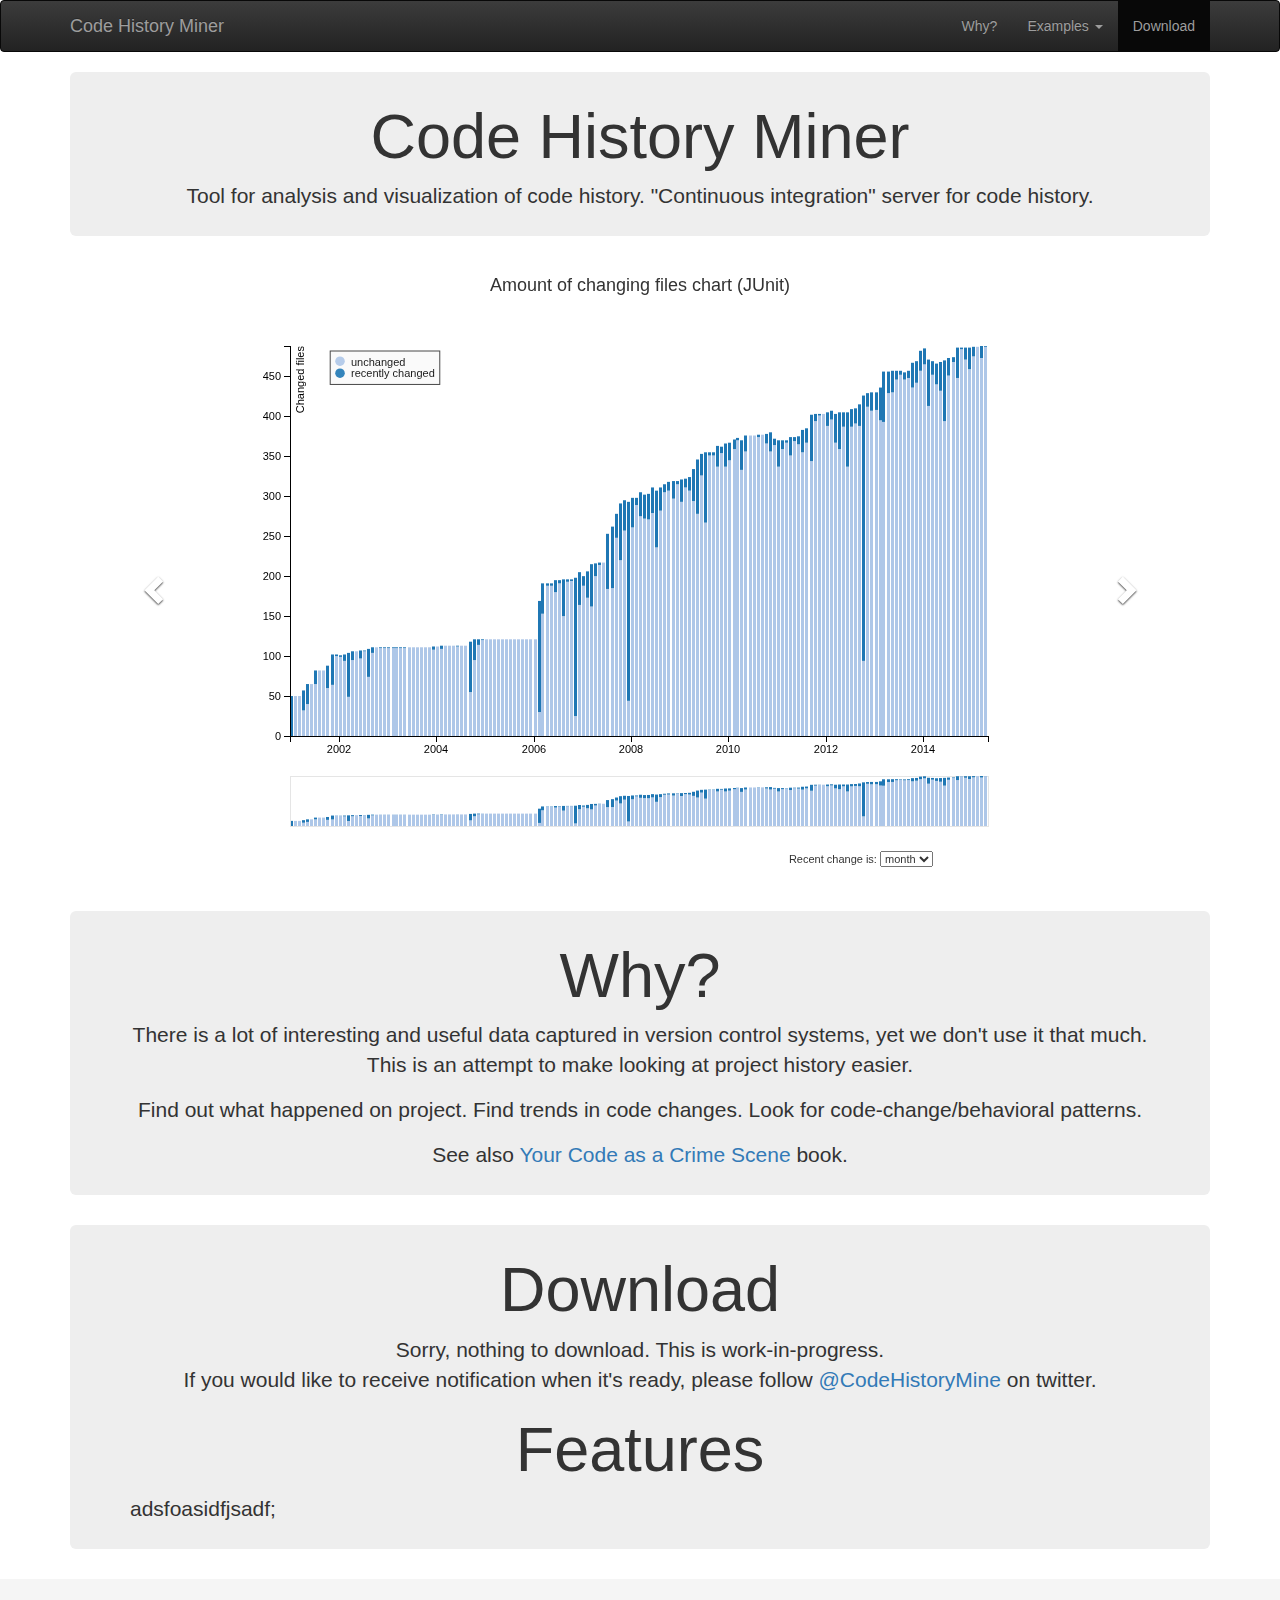
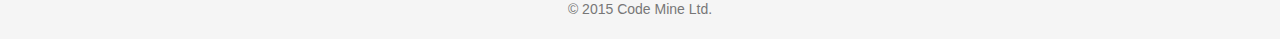
==== _web/index.html @ c7395071 "draft of main web page" ====
<head>
    <link href="stylesheets/bootstrap.css" rel="stylesheet"/>
    <link href="stylesheets/bootstrap-theme.css" rel="stylesheet"/>
    <link href="stylesheets/sticky-footer.css" rel="stylesheet"/>
    <script src="js/jquery.js"></script>
    <script src="js/bootstrap.min.js"></script>

    <link rel="stylesheet" type="text/css" href="stylesheets/common.css">
    <link rel="stylesheet" type="text/css" href="stylesheets/stacked-barchart.css">
    <link rel="stylesheet" type="text/css" href="stylesheets/force-graph.css">
    <script src="js/d3.v3.min.js"></script>
    <script src="js/underscore-min.js"></script>
    <script src="js/common.js"></script>
    <script src="js/stacked-barchart.js"></script>
    <script src="js/series-chart.js"></script>
    <script src="js/force-graph.js"></script>
</head>
<body>
<nav class="navbar navbar-inverse">
    <div class="container">
        <div class="navbar-header">
            <a class="navbar-brand" href="/">Code History Miner</a>
        </div>
        <div class="navbar-collapse collapse">
            <ul class="nav navbar-nav navbar-right">
                <li><a href="#why">Why?</a></li>
                <li class="dropdown">
                    <a href="#" class="dropdown-toggle" data-toggle="dropdown" role="button" aria-expanded="false">
                        Examples <span class="caret"></span>
                    </a>
                    <ul class="dropdown-menu" role="menu">
                        <li><a href="http://dkandalov.github.io/code-history-mining/JUnit.html">JUnit</a></li>
                        <li><a href="http://dkandalov.github.io/code-history-mining/Cucumber.html">Cucumber</a></li>
                        <li><a href="http://dkandalov.github.io/code-history-mining/Rails.html">Ruby on Rails</a></li>
                        <li><a href="http://dkandalov.github.io/code-history-mining/jQuery.html">jQuery</a></li>
                        <li><a href="http://dkandalov.github.io/code-history-mining/Clojure.html">Clojure</a></li>
                        <li><a href="http://dkandalov.github.io/code-history-mining/Groovy.html">Groovy</a></li>
                        <li><a href="http://dkandalov.github.io/code-history-mining/Scala.html">Scala</a></li>
                        <li><a href="http://dkandalov.github.io/code-history-mining/IntelliJ.html">IntelliJ</a></li>
                    </ul>
                </li>
                <li style="background-color: #080808">
                    <a href="#download" class="open">Download</a>
                </li>
            </ul>
        </div>
        <!--/.nav-collapse -->
    </div>
</nav>
<div class="container">
    <div class="jumbotron">
        <h1 align="center">Code History Miner</h1>
        <p align="center">
            Tool for analysis and visualization of code history.
            "Continuous integration" server for code history.
        </p>
    </div>

    <div id="visualizationsCarousel" class="carousel slide" data-ride="carousel">
        <!-- Wrapper for slides -->
        <div class="carousel-inner" role="listbox">
            <div class="item active">
                <h4 align="center">Amount of changing files chart (JUnit)</h4>
                <div style="padding-left: 170px">
                    
        <div id="amount-of-changing-files-chart" class="bar-chart"></div>
        <br/><br/>
        
                </div>
            </div>
            <div class="item">
                <h4 align="center">Change size chart (JUnit)</h4>
                <div style="padding-left: 170px">
                    
        <div id="change-size-chart" class="bar-chart"></div>
        <br/><br/>
        
                </div>
            </div>
            <div class="item">
                <h4 align="center">Amount of TODOs (JUnit)</h4>
                <div style="padding-left: 170px">
                    
        <div id="amount-of-todos-chart" class="bar-chart"></div>
        <br/><br/>
        
                </div>
            </div>
        </div>

        <!-- Left and right controls -->
        <a class="left carousel-control" href="#visualizationsCarousel" role="button" data-slide="prev" id="prevSlide">
            <span class="glyphicon glyphicon-chevron-left" aria-hidden="true"></span>
            <span class="sr-only">Previous</span>
        </a>
        <a class="right carousel-control" href="#visualizationsCarousel" role="button" data-slide="next">
            <span class="glyphicon glyphicon-chevron-right" aria-hidden="true"></span>
            <span class="sr-only">Next</span>
        </a>
    </div>

    <div class="jumbotron" id="why">
        <h1 align="center">Why?</h1>
        <p align="center">
            There is a lot of interesting and useful data captured in version control systems, yet we don't use it that much.
            This is an attempt to make looking at project history easier.
        </p>
        <p align="center">
            Find out what happened on project.
            Find trends in code changes.
            Look for code-change/behavioral patterns.
        </p>
        <p align="center">
            See also <a href="https://pragprog.com/book/atcrime/your-code-as-a-crime-scene">Your Code as a Crime Scene</a> book.
        </p>
    </div>

    <div class="jumbotron" id="download">
        <h1 align="center">Download</h1>
        <p align="center">
            Sorry, nothing to download. This is work-in-progress.
            <br/>
            If you would like to receive notification when it's ready,
            please follow <a href="https://twitter.com/codehistorymine">@CodeHistoryMine</a> on twitter.
        </p>
        <h1 align="center">Features</h1>
        <p>
            adsfoasidfjsadf;
        </p>
    </div>
</div>

<footer class="footer">
    <div class="container">
        <div class="row">
            <p class="text-muted">
                <span class="col-md-1"></span>
                <span class="col-md-10">&copy; 2015 Code Mine Ltd.</span>
                <span class="col-md-1"></span>
            </p>
        </div>
    </div>
</footer>


<script>
    var rawData = ["\
date,unchanged,recently changed\n\
08/01/2001,0,51\n\
15/01/2001,45,5\n\
22/01/2001,50,0\n\
29/01/2001,50,0\n\
05/02/2001,50,0\n\
12/02/2001,50,0\n\
19/02/2001,50,0\n\
26/02/2001,50,0\n\
05/03/2001,50,0\n\
12/03/2001,50,0\n\
19/03/2001,50,0\n\
26/03/2001,50,0\n\
02/04/2001,35,19\n\
09/04/2001,43,14\n\
16/04/2001,57,0\n\
23/04/2001,57,0\n\
30/04/2001,57,0\n\
07/05/2001,57,0\n\
14/05/2001,57,0\n\
21/05/2001,40,25\n\
28/05/2001,65,0\n\
04/06/2001,65,0\n\
11/06/2001,65,0\n\
18/06/2001,65,0\n\
25/06/2001,65,0\n\
02/07/2001,65,0\n\
09/07/2001,65,17\n\
16/07/2001,82,0\n\
23/07/2001,82,0\n\
30/07/2001,82,0\n\
06/08/2001,82,0\n\
13/08/2001,82,0\n\
20/08/2001,82,0\n\
27/08/2001,82,0\n\
03/09/2001,82,0\n\
10/09/2001,82,0\n\
17/09/2001,82,0\n\
24/09/2001,82,0\n\
01/10/2001,80,4\n\
08/10/2001,84,0\n\
15/10/2001,78,8\n\
22/10/2001,68,20\n\
29/10/2001,82,6\n\
05/11/2001,69,32\n\
12/11/2001,95,7\n\
19/11/2001,102,0\n\
26/11/2001,102,0\n\
03/12/2001,102,0\n\
10/12/2001,102,0\n\
17/12/2001,102,0\n\
24/12/2001,100,2\n\
31/12/2001,102,0\n\
07/01/2002,101,1\n\
14/01/2002,99,2\n\
21/01/2002,101,0\n\
28/01/2002,101,0\n\
04/02/2002,95,6\n\
11/02/2002,98,4\n\
18/02/2002,102,0\n\
25/02/2002,102,0\n\
04/03/2002,102,0\n\
11/03/2002,102,0\n\
18/03/2002,102,0\n\
25/03/2002,49,55\n\
01/04/2002,97,7\n\
08/04/2002,97,9\n\
15/04/2002,106,0\n\
22/04/2002,103,3\n\
29/04/2002,106,0\n\
06/05/2002,106,0\n\
13/05/2002,106,0\n\
20/05/2002,106,0\n\
27/05/2002,106,0\n\
03/06/2002,106,0\n\
10/06/2002,105,1\n\
17/06/2002,98,9\n\
24/06/2002,102,5\n\
01/07/2002,107,0\n\
08/07/2002,107,0\n\
15/07/2002,107,0\n\
22/07/2002,106,1\n\
29/07/2002,107,0\n\
05/08/2002,107,0\n\
12/08/2002,107,0\n\
19/08/2002,80,29\n\
26/08/2002,93,16\n\
02/09/2002,104,7\n\
09/09/2002,111,0\n\
16/09/2002,111,0\n\
23/09/2002,111,0\n\
30/09/2002,111,0\n\
07/10/2002,111,0\n\
14/10/2002,111,0\n\
21/10/2002,111,0\n\
28/10/2002,111,0\n\
04/11/2002,111,0\n\
11/11/2002,110,1\n\
18/11/2002,111,0\n\
25/11/2002,111,0\n\
02/12/2002,111,0\n\
09/12/2002,111,0\n\
16/12/2002,110,1\n\
23/12/2002,111,0\n\
30/12/2002,111,0\n\
06/01/2003,111,0\n\
13/01/2003,111,0\n\
20/01/2003,111,0\n\
27/01/2003,110,1\n\
03/02/2003,111,0\n\
10/02/2003,111,0\n\
17/02/2003,111,0\n\
24/02/2003,110,1\n\
03/03/2003,111,0\n\
10/03/2003,111,0\n\
17/03/2003,110,1\n\
24/03/2003,111,0\n\
31/03/2003,111,0\n\
07/04/2003,111,0\n\
14/04/2003,111,0\n\
21/04/2003,110,1\n\
28/04/2003,111,0\n\
05/05/2003,111,0\n\
12/05/2003,111,0\n\
19/05/2003,111,0\n\
26/05/2003,110,1\n\
02/06/2003,111,0\n\
09/06/2003,111,0\n\
16/06/2003,111,0\n\
23/06/2003,111,0\n\
30/06/2003,111,0\n\
07/07/2003,111,0\n\
14/07/2003,111,0\n\
21/07/2003,111,0\n\
28/07/2003,111,0\n\
04/08/2003,111,0\n\
11/08/2003,111,0\n\
18/08/2003,111,0\n\
25/08/2003,111,0\n\
01/09/2003,111,0\n\
08/09/2003,111,0\n\
15/09/2003,111,0\n\
22/09/2003,111,0\n\
29/09/2003,111,0\n\
06/10/2003,111,0\n\
13/10/2003,111,0\n\
20/10/2003,111,0\n\
27/10/2003,111,0\n\
03/11/2003,111,0\n\
10/11/2003,111,0\n\
17/11/2003,111,0\n\
24/11/2003,111,0\n\
01/12/2003,111,0\n\
08/12/2003,110,1\n\
15/12/2003,110,2\n\
22/12/2003,110,2\n\
29/12/2003,112,0\n\
05/01/2004,112,0\n\
12/01/2004,112,0\n\
19/01/2004,112,0\n\
26/01/2004,112,0\n\
02/02/2004,112,0\n\
09/02/2004,109,4\n\
16/02/2004,113,0\n\
23/02/2004,113,0\n\
01/03/2004,113,0\n\
08/03/2004,113,0\n\
15/03/2004,113,0\n\
22/03/2004,113,0\n\
29/03/2004,113,0\n\
05/04/2004,113,0\n\
12/04/2004,113,0\n\
19/04/2004,113,0\n\
26/04/2004,113,0\n\
03/05/2004,113,0\n\
10/05/2004,113,0\n\
17/05/2004,113,0\n\
24/05/2004,113,0\n\
31/05/2004,112,1\n\
07/06/2004,113,0\n\
14/06/2004,113,0\n\
21/06/2004,113,0\n\
28/06/2004,113,0\n\
05/07/2004,113,0\n\
12/07/2004,113,0\n\
19/07/2004,113,0\n\
26/07/2004,113,0\n\
02/08/2004,113,0\n\
09/08/2004,113,0\n\
16/08/2004,113,0\n\
23/08/2004,113,0\n\
30/08/2004,108,5\n\
06/09/2004,59,59\n\
13/09/2004,117,1\n\
20/09/2004,117,1\n\
27/09/2004,118,0\n\
04/10/2004,118,0\n\
11/10/2004,115,3\n\
18/10/2004,106,13\n\
25/10/2004,106,15\n\
01/11/2004,121,0\n\
08/11/2004,119,2\n\
15/11/2004,115,6\n\
22/11/2004,121,0\n\
29/11/2004,121,0\n\
06/12/2004,121,0\n\
13/12/2004,121,0\n\
20/12/2004,121,0\n\
27/12/2004,120,1\n\
03/01/2005,121,0\n\
10/01/2005,121,0\n\
17/01/2005,121,0\n\
24/01/2005,121,0\n\
31/01/2005,121,0\n\
07/02/2005,121,0\n\
14/02/2005,121,0\n\
21/02/2005,121,0\n\
28/02/2005,121,0\n\
07/03/2005,121,0\n\
14/03/2005,121,0\n\
21/03/2005,121,0\n\
28/03/2005,121,0\n\
04/04/2005,121,0\n\
11/04/2005,121,0\n\
18/04/2005,121,0\n\
25/04/2005,121,0\n\
02/05/2005,121,0\n\
09/05/2005,121,0\n\
16/05/2005,121,0\n\
23/05/2005,121,0\n\
30/05/2005,121,0\n\
06/06/2005,121,0\n\
13/06/2005,121,0\n\
20/06/2005,121,0\n\
27/06/2005,121,0\n\
04/07/2005,121,0\n\
11/07/2005,121,0\n\
18/07/2005,121,0\n\
25/07/2005,121,0\n\
01/08/2005,121,0\n\
08/08/2005,121,0\n\
15/08/2005,121,0\n\
22/08/2005,121,0\n\
29/08/2005,121,0\n\
05/09/2005,121,0\n\
12/09/2005,121,0\n\
19/09/2005,121,0\n\
26/09/2005,121,0\n\
03/10/2005,121,0\n\
10/10/2005,121,0\n\
17/10/2005,121,0\n\
24/10/2005,121,0\n\
31/10/2005,121,0\n\
07/11/2005,121,0\n\
14/11/2005,121,0\n\
21/11/2005,121,0\n\
28/11/2005,121,0\n\
05/12/2005,121,0\n\
12/12/2005,121,0\n\
19/12/2005,121,0\n\
26/12/2005,121,0\n\
02/01/2006,121,0\n\
09/01/2006,121,0\n\
16/01/2006,121,0\n\
23/01/2006,121,0\n\
30/01/2006,121,0\n\
06/02/2006,121,0\n\
13/02/2006,30,141\n\
20/02/2006,166,4\n\
27/02/2006,167,2\n\
06/03/2006,158,13\n\
13/03/2006,165,26\n\
20/03/2006,190,1\n\
27/03/2006,191,0\n\
03/04/2006,191,0\n\
10/04/2006,191,0\n\
17/04/2006,191,0\n\
24/04/2006,188,3\n\
01/05/2006,191,0\n\
08/05/2006,191,0\n\
15/05/2006,191,0\n\
22/05/2006,191,0\n\
29/05/2006,186,6\n\
05/06/2006,192,0\n\
12/06/2006,192,0\n\
19/06/2006,190,2\n\
26/06/2006,183,12\n\
03/07/2006,195,0\n\
10/07/2006,195,0\n\
17/07/2006,191,4\n\
24/07/2006,195,0\n\
31/07/2006,187,9\n\
07/08/2006,196,0\n\
14/08/2006,196,0\n\
21/08/2006,156,40\n\
28/08/2006,196,0\n\
04/09/2006,196,0\n\
11/09/2006,196,0\n\
18/09/2006,196,0\n\
25/09/2006,193,3\n\
02/10/2006,194,2\n\
09/10/2006,196,0\n\
16/10/2006,196,0\n\
23/10/2006,196,0\n\
30/10/2006,193,3\n\
06/11/2006,196,0\n\
13/11/2006,174,22\n\
20/11/2006,26,172\n\
27/11/2006,196,2\n\
04/12/2006,172,27\n\
11/12/2006,194,5\n\
18/12/2006,199,0\n\
25/12/2006,192,13\n\
01/01/2007,205,0\n\
08/01/2007,205,0\n\
15/01/2007,205,0\n\
22/01/2007,188,12\n\
29/01/2007,200,0\n\
05/02/2007,193,7\n\
12/02/2007,200,0\n\
19/02/2007,178,28\n\
26/02/2007,188,20\n\
05/03/2007,199,13\n\
12/03/2007,212,0\n\
19/03/2007,178,37\n\
26/03/2007,215,0\n\
02/04/2007,215,0\n\
09/04/2007,215,0\n\
16/04/2007,215,0\n\
23/04/2007,200,16\n\
30/04/2007,216,0\n\
07/05/2007,214,3\n\
14/05/2007,217,0\n\
21/05/2007,217,0\n\
28/05/2007,216,1\n\
04/06/2007,217,0\n\
11/06/2007,217,0\n\
18/06/2007,217,0\n\
25/06/2007,217,0\n\
02/07/2007,196,76\n\
09/07/2007,226,39\n\
16/07/2007,207,46\n\
23/07/2007,253,0\n\
30/07/2007,253,0\n\
06/08/2007,252,1\n\
13/08/2007,234,26\n\
20/08/2007,205,56\n\
27/08/2007,259,3\n\
03/09/2007,249,30\n\
10/09/2007,279,0\n\
17/09/2007,279,0\n\
24/09/2007,274,4\n\
01/10/2007,266,14\n\
08/10/2007,221,69\n\
15/10/2007,289,1\n\
22/10/2007,289,1\n\
29/10/2007,283,8\n\
05/11/2007,283,9\n\
12/11/2007,277,17\n\
19/11/2007,293,1\n\
26/11/2007,276,19\n\
03/12/2007,45,252\n\
10/12/2007,264,29\n\
17/12/2007,291,2\n\
24/12/2007,284,9\n\
31/12/2007,286,7\n\
07/01/2008,274,22\n\
14/01/2008,295,1\n\
21/01/2008,281,17\n\
28/01/2008,298,0\n\
04/02/2008,293,5\n\
11/02/2008,293,5\n\
18/02/2008,298,0\n\
25/02/2008,298,0\n\
03/03/2008,298,0\n\
10/03/2008,298,0\n\
17/03/2008,275,30\n\
24/03/2008,305,0\n\
31/03/2008,305,0\n\
07/04/2008,272,30\n\
14/04/2008,302,0\n\
21/04/2008,302,0\n\
28/04/2008,302,0\n\
05/05/2008,287,16\n\
12/05/2008,285,18\n\
19/05/2008,303,0\n\
26/05/2008,299,4\n\
02/06/2008,297,6\n\
09/06/2008,296,7\n\
16/06/2008,294,17\n\
23/06/2008,295,16\n\
30/06/2008,280,31\n\
07/07/2008,306,6\n\
14/07/2008,304,5\n\
21/07/2008,258,49\n\
28/07/2008,272,35\n\
04/08/2008,300,8\n\
11/08/2008,304,6\n\
18/08/2008,295,16\n\
25/08/2008,311,0\n\
01/09/2008,311,1\n\
08/09/2008,306,9\n\
15/09/2008,315,0\n\
22/09/2008,314,1\n\
29/09/2008,315,0\n\
06/10/2008,315,0\n\
13/10/2008,309,9\n\
20/10/2008,315,3\n\
27/10/2008,312,6\n\
03/11/2008,312,6\n\
10/11/2008,311,7\n\
17/11/2008,303,16\n\
24/11/2008,319,0\n\
01/12/2008,319,0\n\
08/12/2008,319,0\n\
15/12/2008,315,4\n\
22/12/2008,319,0\n\
29/12/2008,319,0\n\
05/01/2009,304,15\n\
12/01/2009,319,1\n\
19/01/2009,320,0\n\
26/01/2009,308,13\n\
02/02/2009,320,1\n\
09/02/2009,318,4\n\
16/02/2009,322,0\n\
23/02/2009,316,6\n\
02/03/2009,309,15\n\
09/03/2009,316,8\n\
16/03/2009,324,0\n\
23/03/2009,324,0\n\
30/03/2009,324,0\n\
06/04/2009,312,13\n\
13/04/2009,318,7\n\
20/04/2009,314,13\n\
27/04/2009,307,27\n\
04/05/2009,314,22\n\
11/05/2009,320,23\n\
18/05/2009,343,0\n\
25/05/2009,296,50\n\
01/06/2009,333,20\n\
08/06/2009,353,0\n\
15/06/2009,340,13\n\
22/06/2009,353,0\n\
29/06/2009,323,29\n\
06/07/2009,302,49\n\
13/07/2009,319,33\n\
20/07/2009,302,52\n\
27/07/2009,350,5\n\
03/08/2009,355,0\n\
10/08/2009,355,0\n\
17/08/2009,351,4\n\
24/08/2009,355,0\n\
31/08/2009,355,0\n\
07/09/2009,355,0\n\
14/09/2009,355,0\n\
21/09/2009,351,4\n\
28/09/2009,355,0\n\
05/10/2009,353,2\n\
12/10/2009,350,5\n\
19/10/2009,346,16\n\
26/10/2009,353,10\n\
02/11/2009,363,0\n\
09/11/2009,363,0\n\
16/11/2009,358,5\n\
23/11/2009,358,4\n\
30/11/2009,353,9\n\
07/12/2009,356,8\n\
14/12/2009,347,19\n\
21/12/2009,358,8\n\
28/12/2009,366,0\n\
04/01/2010,354,12\n\
11/01/2010,366,0\n\
18/01/2010,359,8\n\
25/01/2010,359,8\n\
01/02/2010,363,8\n\
08/02/2010,366,5\n\
15/02/2010,371,0\n\
22/02/2010,370,1\n\
01/03/2010,371,0\n\
08/03/2010,370,3\n\
15/03/2010,373,0\n\
22/03/2010,373,0\n\
29/03/2010,373,0\n\
05/04/2010,333,35\n\
12/04/2010,368,2\n\
19/04/2010,370,0\n\
26/04/2010,370,0\n\
03/05/2010,364,6\n\
10/05/2010,366,10\n\
17/05/2010,369,7\n\
24/05/2010,376,0\n\
31/05/2010,376,0\n\
07/06/2010,376,0\n\
14/06/2010,376,0\n\
21/06/2010,376,0\n\
28/06/2010,376,0\n\
05/07/2010,376,0\n\
12/07/2010,376,0\n\
19/07/2010,376,0\n\
26/07/2010,376,0\n\
02/08/2010,376,0\n\
09/08/2010,376,0\n\
16/08/2010,376,0\n\
23/08/2010,376,0\n\
30/08/2010,374,3\n\
06/09/2010,377,0\n\
13/09/2010,377,0\n\
20/09/2010,377,0\n\
27/09/2010,377,0\n\
04/10/2010,377,0\n\
11/10/2010,375,2\n\
18/10/2010,377,0\n\
25/10/2010,366,12\n\
01/11/2010,378,0\n\
08/11/2010,361,21\n\
15/11/2010,375,5\n\
22/11/2010,380,0\n\
29/11/2010,380,0\n\
06/12/2010,380,0\n\
13/12/2010,380,0\n\
20/12/2010,380,0\n\
27/12/2010,364,8\n\
03/01/2011,339,32\n\
10/01/2011,365,5\n\
17/01/2011,364,6\n\
24/01/2011,370,0\n\
31/01/2011,369,1\n\
07/02/2011,359,11\n\
14/02/2011,370,0\n\
21/02/2011,370,0\n\
28/02/2011,368,2\n\
07/03/2011,370,0\n\
14/03/2011,370,0\n\
21/03/2011,369,1\n\
28/03/2011,369,1\n\
04/04/2011,366,5\n\
11/04/2011,362,11\n\
18/04/2011,373,0\n\
25/04/2011,361,13\n\
02/05/2011,374,0\n\
09/05/2011,374,0\n\
16/05/2011,373,1\n\
23/05/2011,374,0\n\
30/05/2011,369,5\n\
06/06/2011,371,3\n\
13/06/2011,371,3\n\
20/06/2011,369,6\n\
27/06/2011,374,1\n\
04/07/2011,361,19\n\
11/07/2011,368,15\n\
18/07/2011,383,0\n\
25/07/2011,379,4\n\
01/08/2011,381,2\n\
08/08/2011,371,13\n\
15/08/2011,383,1\n\
22/08/2011,377,8\n\
29/08/2011,385,0\n\
05/09/2011,374,16\n\
12/09/2011,372,24\n\
19/09/2011,372,31\n\
26/09/2011,396,6\n\
03/10/2011,400,2\n\
10/10/2011,402,0\n\
17/10/2011,396,7\n\
24/10/2011,403,0\n\
31/10/2011,403,0\n\
07/11/2011,402,1\n\
14/11/2011,403,0\n\
21/11/2011,403,0\n\
28/11/2011,401,2\n\
05/12/2011,403,0\n\
12/12/2011,403,0\n\
19/12/2011,403,0\n\
26/12/2011,403,0\n\
02/01/2012,396,9\n\
09/01/2012,405,0\n\
16/01/2012,398,7\n\
23/01/2012,405,0\n\
30/01/2012,398,7\n\
06/02/2012,403,2\n\
13/02/2012,402,3\n\
20/02/2012,402,5\n\
27/02/2012,405,2\n\
05/03/2012,400,8\n\
12/03/2012,408,0\n\
19/03/2012,374,29\n\
26/03/2012,401,2\n\
02/04/2012,379,22\n\
09/04/2012,385,16\n\
16/04/2012,395,8\n\
23/04/2012,390,15\n\
30/04/2012,405,0\n\
07/05/2012,404,1\n\
14/05/2012,403,2\n\
21/05/2012,391,14\n\
28/05/2012,344,61\n\
04/06/2012,400,5\n\
11/06/2012,404,1\n\
18/06/2012,401,4\n\
25/06/2012,401,4\n\
02/07/2012,405,0\n\
09/07/2012,405,0\n\
16/07/2012,387,22\n\
23/07/2012,409,0\n\
30/07/2012,407,2\n\
06/08/2012,408,1\n\
13/08/2012,400,10\n\
20/08/2012,400,10\n\
27/08/2012,409,1\n\
03/09/2012,406,5\n\
10/09/2012,406,5\n\
17/09/2012,400,15\n\
24/09/2012,399,16\n\
01/10/2012,110,305\n\
08/10/2012,413,2\n\
15/10/2012,410,5\n\
22/10/2012,393,33\n\
29/10/2012,426,0\n\
05/11/2012,422,4\n\
12/11/2012,416,11\n\
19/11/2012,424,5\n\
26/11/2012,429,0\n\
03/12/2012,423,6\n\
10/12/2012,418,13\n\
17/12/2012,426,4\n\
24/12/2012,425,5\n\
31/12/2012,424,6\n\
07/01/2013,419,12\n\
14/01/2013,421,9\n\
21/01/2013,430,0\n\
28/01/2013,426,4\n\
04/02/2013,399,37\n\
11/02/2013,431,5\n\
18/02/2013,435,1\n\
25/02/2013,433,9\n\
04/03/2013,414,38\n\
11/03/2013,422,30\n\
18/03/2013,430,26\n\
25/03/2013,448,8\n\
01/04/2013,445,11\n\
08/04/2013,445,11\n\
15/04/2013,453,3\n\
22/04/2013,456,0\n\
29/04/2013,442,14\n\
06/05/2013,446,11\n\
13/05/2013,457,0\n\
20/05/2013,447,10\n\
27/05/2013,451,6\n\
03/06/2013,447,10\n\
10/06/2013,457,0\n\
17/06/2013,453,4\n\
24/06/2013,457,0\n\
01/07/2013,454,3\n\
08/07/2013,455,2\n\
15/07/2013,457,0\n\
22/07/2013,457,0\n\
29/07/2013,456,1\n\
05/08/2013,450,7\n\
12/08/2013,455,2\n\
19/08/2013,452,3\n\
26/08/2013,455,0\n\
02/09/2013,454,1\n\
09/09/2013,452,4\n\
16/09/2013,455,1\n\
23/09/2013,453,4\n\
30/09/2013,450,6\n\
07/10/2013,443,22\n\
14/10/2013,457,5\n\
21/10/2013,458,6\n\
28/10/2013,463,4\n\
04/11/2013,466,1\n\
11/11/2013,462,6\n\
18/11/2013,451,17\n\
25/11/2013,464,5\n\
02/12/2013,466,3\n\
09/12/2013,469,1\n\
16/12/2013,467,13\n\
23/12/2013,472,10\n\
30/12/2013,480,2\n\
06/01/2014,475,7\n\
13/01/2014,481,1\n\
20/01/2014,474,11\n\
27/01/2014,484,1\n\
03/02/2014,465,2\n\
10/02/2014,459,7\n\
17/02/2014,448,18\n\
24/02/2014,437,34\n\
03/03/2014,461,11\n\
10/03/2014,472,0\n\
17/03/2014,465,4\n\
24/03/2014,466,3\n\
31/03/2014,458,2\n\
07/04/2014,454,7\n\
14/04/2014,457,4\n\
21/04/2014,451,12\n\
28/04/2014,459,7\n\
05/05/2014,441,25\n\
12/05/2014,461,7\n\
19/05/2014,467,1\n\
26/05/2014,466,2\n\
02/06/2014,468,0\n\
09/06/2014,468,0\n\
16/06/2014,404,66\n\
23/06/2014,457,13\n\
30/06/2014,463,7\n\
07/07/2014,466,4\n\
14/07/2014,469,1\n\
21/07/2014,466,6\n\
28/07/2014,469,4\n\
04/08/2014,472,2\n\
11/08/2014,470,4\n\
18/08/2014,474,0\n\
25/08/2014,474,0\n\
01/09/2014,470,4\n\
08/09/2014,466,18\n\
15/09/2014,480,4\n\
22/09/2014,470,14\n\
29/09/2014,482,4\n\
06/10/2014,486,0\n\
13/10/2014,486,0\n\
20/10/2014,484,2\n\
27/10/2014,486,0\n\
03/11/2014,476,10\n\
10/11/2014,482,4\n\
17/11/2014,486,0\n\
24/11/2014,486,0\n\
01/12/2014,481,5\n\
08/12/2014,481,5\n\
15/12/2014,464,22\n\
22/12/2014,486,0\n\
29/12/2014,486,0\n\
05/01/2015,480,7\n\
12/01/2015,486,1\n\
19/01/2015,483,4\n\
26/01/2015,486,1\n\
02/02/2015,487,0\n\
09/02/2015,487,0\n\
16/02/2015,487,0\n\
23/02/2015,487,0\n\
02/03/2015,480,8\n\
09/03/2015,488,0\n\
16/03/2015,488,0\n\
23/03/2015,488,0\n\
30/03/2015,481,7\n\
06/04/2015,487,1\n\
",
"\
date,unchanged,recently changed\n\
01/01/2001,0,50\n\
01/02/2001,50,0\n\
01/03/2001,50,0\n\
01/04/2001,32,25\n\
01/05/2001,40,25\n\
01/06/2001,65,0\n\
01/07/2001,65,17\n\
01/08/2001,82,0\n\
01/09/2001,82,0\n\
01/10/2001,60,28\n\
01/11/2001,64,38\n\
01/12/2001,100,2\n\
01/01/2002,99,2\n\
01/02/2002,94,8\n\
01/03/2002,49,55\n\
01/04/2002,95,11\n\
01/05/2002,106,0\n\
01/06/2002,97,10\n\
01/07/2002,106,1\n\
01/08/2002,74,35\n\
01/09/2002,104,7\n\
01/10/2002,111,0\n\
01/11/2002,110,1\n\
01/12/2002,110,1\n\
01/01/2003,110,1\n\
01/02/2003,110,1\n\
01/03/2003,110,1\n\
01/04/2003,110,1\n\
01/05/2003,110,1\n\
01/06/2003,111,0\n\
01/07/2003,111,0\n\
01/08/2003,111,0\n\
01/09/2003,111,0\n\
01/10/2003,111,0\n\
01/11/2003,111,0\n\
01/12/2003,108,4\n\
01/01/2004,112,0\n\
01/02/2004,109,4\n\
01/03/2004,113,0\n\
01/04/2004,113,0\n\
01/05/2004,113,0\n\
01/06/2004,112,1\n\
01/07/2004,113,0\n\
01/08/2004,113,0\n\
01/09/2004,55,63\n\
01/10/2004,95,26\n\
01/11/2004,114,7\n\
01/12/2004,120,1\n\
01/01/2005,121,0\n\
01/02/2005,121,0\n\
01/03/2005,121,0\n\
01/04/2005,121,0\n\
01/05/2005,121,0\n\
01/06/2005,121,0\n\
01/07/2005,121,0\n\
01/08/2005,121,0\n\
01/09/2005,121,0\n\
01/10/2005,121,0\n\
01/11/2005,121,0\n\
01/12/2005,121,0\n\
01/01/2006,121,0\n\
01/02/2006,30,139\n\
01/03/2006,153,38\n\
01/04/2006,188,3\n\
01/05/2006,188,3\n\
01/06/2006,180,15\n\
01/07/2006,191,4\n\
01/08/2006,150,46\n\
01/09/2006,193,3\n\
01/10/2006,194,2\n\
01/11/2006,25,173\n\
01/12/2006,164,41\n\
01/01/2007,188,12\n\
01/02/2007,173,33\n\
01/03/2007,162,53\n\
01/04/2007,200,16\n\
01/05/2007,214,3\n\
01/06/2007,217,0\n\
01/07/2007,184,69\n\
01/08/2007,185,77\n\
01/09/2007,248,30\n\
01/10/2007,220,71\n\
01/11/2007,257,38\n\
01/12/2007,44,249\n\
01/01/2008,261,37\n\
01/02/2008,289,9\n\
01/03/2008,275,30\n\
01/04/2008,272,30\n\
01/05/2008,271,32\n\
01/06/2008,279,32\n\
01/07/2008,236,71\n\
01/08/2008,282,29\n\
01/09/2008,305,10\n\
01/10/2008,307,11\n\
01/11/2008,297,22\n\
01/12/2008,315,4\n\
01/01/2009,293,28\n\
01/02/2009,311,11\n\
01/03/2009,307,17\n\
01/04/2009,294,40\n\
01/05/2009,278,68\n\
01/06/2009,326,27\n\
01/07/2009,267,88\n\
01/08/2009,351,4\n\
01/09/2009,351,4\n\
01/10/2009,337,26\n\
01/11/2009,354,8\n\
01/12/2009,337,29\n\
01/01/2010,345,22\n\
01/02/2010,359,12\n\
01/03/2010,370,3\n\
01/04/2010,333,37\n\
01/05/2010,356,20\n\
01/06/2010,376,0\n\
01/07/2010,376,0\n\
01/08/2010,374,3\n\
01/09/2010,377,0\n\
01/10/2010,366,12\n\
01/11/2010,356,24\n\
01/12/2010,364,8\n\
01/01/2011,337,33\n\
01/02/2011,359,11\n\
01/03/2011,367,3\n\
01/04/2011,351,23\n\
01/05/2011,369,5\n\
01/06/2011,365,10\n\
01/07/2011,355,28\n\
01/08/2011,367,18\n\
01/09/2011,344,58\n\
01/10/2011,394,9\n\
01/11/2011,401,2\n\
01/12/2011,403,0\n\
01/01/2012,388,17\n\
01/02/2012,396,11\n\
01/03/2012,367,36\n\
01/04/2012,359,46\n\
01/05/2012,387,18\n\
01/06/2012,337,68\n\
01/07/2012,387,22\n\
01/08/2012,391,19\n\
01/09/2012,388,27\n\
01/10/2012,94,332\n\
01/11/2012,412,17\n\
01/12/2012,407,23\n\
01/01/2013,408,22\n\
01/02/2013,395,41\n\
01/03/2013,393,63\n\
01/04/2013,429,27\n\
01/05/2013,430,27\n\
01/06/2013,446,11\n\
01/07/2013,452,5\n\
01/08/2013,446,9\n\
01/09/2013,448,9\n\
01/10/2013,436,31\n\
01/11/2013,442,27\n\
01/12/2013,457,25\n\
01/01/2014,465,20\n\
01/02/2014,413,58\n\
01/03/2014,452,17\n\
01/04/2014,440,26\n\
01/05/2014,432,36\n\
01/06/2014,394,76\n\
01/07/2014,451,22\n\
01/08/2014,468,6\n\
01/09/2014,448,38\n\
01/10/2014,484,2\n\
01/11/2014,471,15\n\
01/12/2014,459,27\n\
01/01/2015,475,12\n\
01/02/2015,487,0\n\
01/03/2015,473,15\n\
01/04/2015,487,1\n\
"];

    //noinspection ThisExpressionReferencesGlobalObjectJS
    _.extend(this, d3c.barCharts());

    function drawChart() {
        var root = removeChildrenOf(d3.select("#amount-of-changing-files-chart"));

        var margin = {top: 40, right: 50, bottom: 20, left: 50};
        var uiConfig = {
            width: styleWidthOf(d3.select("#visualizationsCarousel")) - 2 * styleWidthOf(d3.select("#prevSlide")) - margin.left - margin.right,
            height: 450 - margin.top - margin.bottom,
            margin: margin,
            color: d3.scale.category20().domain([1, 0])
        };
        var brushHeight = 50;
        var xAxisHeight = 30;
        var description = helpDescription("What does this chart show?",
                "This chart shows amount of files changed/not-changed within last week/month. " +
                "The idea is too see how big the change is relative to the size of codebase. " +
                "This can also be interpreted in the context of " +
                "<a href=\"http://en.wikipedia.org/wiki/Open/closed_principle\">open-closed principle</a> " +
                "as amount of \"open\" and \"closed\" classes.");

        var svgRoot = root.append("svg")
                .attr("width", uiConfig.width + uiConfig.margin.left + uiConfig.margin.right)
                .attr("height", uiConfig.height + uiConfig.margin.top + uiConfig.margin.bottom + brushHeight + xAxisHeight);
        var svg = svgRoot.append("g")
                .attr("transform", "translate(" + uiConfig.margin.left + "," + uiConfig.margin.top + ")");

        var data = newStackedDataArrayPreGrouped(rawData, d3time([d3.time.monday, d3.time.month]));
        var x = withGroupValueSize(uiConfig, newTimeScale(data.key).nice().rangeRound([0, uiConfig.width]));
        var y = newScale(data.rowTotal).range([uiConfig.height, 0]);
        var bars = newBars(svg, uiConfig, x, y, "bars");
        var xAxis = newXAxis(svg, x, uiConfig);
        var yAxis = newYAxis(svg, y).label("Changed files");
        var xBrush = newXBrush(svg, uiConfig, x, brushHeight);
        var legend = newLegend(svg, {x: 50, y: 20});
        var tooltip = newBarTooltip(root, svgRoot, uiConfig, {css: "tooltip"}, tooltipWithDateKey);

        var controlsPanel = newControlsPanel(root, uiConfig);
        var dropDown = newGroupIndexDropDown(controlsPanel, data, "Recent change is:", ["week", "month"]);
        
        bars.onUpdate(legend.update);
        bars.onHover([tooltip.update, newBarShading().update]);

        data.onUpdate([x.update, y.update, bars.update, xAxis.update, yAxis.update, xBrush.update, dropDown.update,
            newEmptyChartLabel(root, svgRoot, uiConfig).update]);
        x.onUpdate([bars.onXScaleUpdate, xAxis.onXScaleUpdate]);
        data.sendUpdate();
    }
    drawChart();
</script>


<script>
    var rawData = ["\
date,value\n\
09/01/2001,1\n\
10/01/2001,1\n\
17/01/2001,2\n\
18/01/2001,2\n\
01/04/2001,1\n\
08/04/2001,1\n\
21/05/2001,2\n\
08/07/2001,1\n\
09/07/2001,3\n\
02/10/2001,1\n\
19/10/2001,1\n\
20/10/2001,2\n\
21/10/2001,3\n\
22/10/2001,1\n\
24/10/2001,3\n\
25/10/2001,1\n\
27/10/2001,1\n\
29/10/2001,2\n\
30/10/2001,1\n\
31/10/2001,1\n\
02/11/2001,1\n\
03/11/2001,1\n\
10/11/2001,1\n\
12/11/2001,1\n\
24/12/2001,1\n\
07/01/2002,1\n\
16/01/2002,3\n\
05/02/2002,5\n\
06/02/2002,4\n\
14/02/2002,3\n\
28/03/2002,1\n\
29/03/2002,1\n\
30/03/2002,3\n\
31/03/2002,3\n\
01/04/2002,1\n\
02/04/2002,1\n\
07/04/2002,1\n\
08/04/2002,2\n\
09/04/2002,2\n\
10/04/2002,2\n\
12/04/2002,3\n\
27/04/2002,2\n\
14/06/2002,1\n\
18/06/2002,1\n\
20/06/2002,1\n\
22/06/2002,2\n\
24/06/2002,3\n\
25/06/2002,3\n\
26/06/2002,1\n\
27/06/2002,1\n\
25/07/2002,1\n\
19/08/2002,1\n\
23/08/2002,2\n\
24/08/2002,2\n\
30/08/2002,1\n\
31/08/2002,7\n\
01/09/2002,3\n\
02/09/2002,1\n\
13/11/2002,1\n\
19/12/2002,1\n\
28/01/2003,1\n\
28/02/2003,1\n\
20/03/2003,1\n\
22/04/2003,1\n\
25/05/2003,1\n\
10/12/2003,1\n\
20/12/2003,2\n\
21/12/2003,1\n\
25/12/2003,1\n\
11/02/2004,1\n\
01/06/2004,1\n\
01/09/2004,1\n\
03/09/2004,1\n\
09/09/2004,1\n\
10/09/2004,1\n\
11/09/2004,1\n\
18/09/2004,1\n\
23/09/2004,1\n\
11/10/2004,1\n\
22/10/2004,2\n\
23/10/2004,7\n\
24/10/2004,3\n\
28/10/2004,1\n\
13/11/2004,2\n\
17/11/2004,7\n\
28/12/2004,2\n\
15/02/2006,1\n\
16/02/2006,1\n\
17/02/2006,1\n\
19/02/2006,1\n\
20/02/2006,2\n\
24/02/2006,1\n\
27/02/2006,1\n\
08/03/2006,1\n\
10/03/2006,1\n\
14/03/2006,2\n\
15/03/2006,1\n\
16/03/2006,2\n\
17/03/2006,1\n\
23/03/2006,1\n\
27/04/2006,2\n\
30/05/2006,1\n\
01/06/2006,1\n\
24/06/2006,1\n\
28/06/2006,1\n\
29/06/2006,1\n\
30/06/2006,1\n\
21/07/2006,1\n\
03/08/2006,1\n\
25/08/2006,4\n\
30/09/2006,1\n\
05/10/2006,2\n\
02/11/2006,1\n\
16/11/2006,1\n\
17/11/2006,1\n\
20/11/2006,1\n\
21/11/2006,2\n\
22/11/2006,1\n\
30/11/2006,2\n\
06/12/2006,1\n\
13/12/2006,1\n\
27/12/2006,2\n\
24/01/2007,1\n\
26/01/2007,1\n\
08/02/2007,2\n\
21/02/2007,7\n\
27/02/2007,3\n\
02/03/2007,1\n\
04/03/2007,1\n\
07/03/2007,2\n\
10/03/2007,1\n\
20/03/2007,2\n\
22/03/2007,1\n\
26/04/2007,2\n\
08/05/2007,2\n\
31/05/2007,1\n\
02/07/2007,2\n\
06/07/2007,1\n\
09/07/2007,3\n\
12/07/2007,4\n\
16/07/2007,1\n\
17/07/2007,1\n\
18/07/2007,4\n\
19/07/2007,2\n\
20/07/2007,1\n\
06/08/2007,1\n\
13/08/2007,2\n\
15/08/2007,1\n\
20/08/2007,3\n\
27/08/2007,1\n\
04/09/2007,1\n\
28/09/2007,1\n\
03/10/2007,3\n\
05/10/2007,3\n\
08/10/2007,3\n\
09/10/2007,4\n\
10/10/2007,4\n\
12/10/2007,4\n\
13/10/2007,1\n\
16/10/2007,1\n\
24/10/2007,1\n\
31/10/2007,1\n\
05/11/2007,1\n\
07/11/2007,2\n\
14/11/2007,2\n\
21/11/2007,1\n\
26/11/2007,2\n\
27/11/2007,2\n\
05/12/2007,14\n\
07/12/2007,28\n\
08/12/2007,4\n\
10/12/2007,7\n\
11/12/2007,1\n\
13/12/2007,8\n\
16/12/2007,2\n\
28/12/2007,3\n\
30/12/2007,1\n\
04/01/2008,1\n\
10/01/2008,6\n\
16/01/2008,1\n\
21/01/2008,1\n\
25/01/2008,4\n\
05/02/2008,2\n\
14/02/2008,1\n\
19/03/2008,1\n\
20/03/2008,1\n\
07/04/2008,1\n\
06/05/2008,1\n\
07/05/2008,1\n\
12/05/2008,3\n\
13/05/2008,1\n\
29/05/2008,3\n\
03/06/2008,2\n\
09/06/2008,1\n\
10/06/2008,4\n\
16/06/2008,1\n\
24/06/2008,1\n\
26/06/2008,3\n\
01/07/2008,2\n\
09/07/2008,1\n\
10/07/2008,4\n\
16/07/2008,1\n\
22/07/2008,3\n\
23/07/2008,6\n\
29/07/2008,3\n\
30/07/2008,5\n\
31/07/2008,7\n\
01/08/2008,3\n\
05/08/2008,1\n\
06/08/2008,1\n\
08/08/2008,3\n\
11/08/2008,2\n\
18/08/2008,3\n\
19/08/2008,3\n\
05/09/2008,1\n\
09/09/2008,2\n\
24/09/2008,1\n\
17/10/2008,1\n\
23/10/2008,2\n\
28/10/2008,3\n\
31/10/2008,1\n\
06/11/2008,1\n\
12/11/2008,1\n\
13/11/2008,2\n\
18/11/2008,2\n\
22/11/2008,1\n\
20/12/2008,1\n\
06/01/2009,1\n\
13/01/2009,1\n\
28/01/2009,1\n\
03/02/2009,1\n\
10/02/2009,6\n\
24/02/2009,1\n\
03/03/2009,3\n\
10/03/2009,3\n\
12/03/2009,1\n\
06/04/2009,2\n\
07/04/2009,5\n\
14/04/2009,3\n\
16/04/2009,1\n\
17/04/2009,1\n\
18/04/2009,3\n\
20/04/2009,12\n\
28/04/2009,3\n\
29/04/2009,15\n\
30/04/2009,2\n\
04/05/2009,9\n\
05/05/2009,18\n\
06/05/2009,4\n\
07/05/2009,1\n\
08/05/2009,1\n\
11/05/2009,4\n\
12/05/2009,13\n\
13/05/2009,1\n\
26/05/2009,2\n\
27/05/2009,18\n\
29/05/2009,12\n\
01/06/2009,6\n\
02/06/2009,6\n\
04/06/2009,3\n\
16/06/2009,6\n\
01/07/2009,4\n\
02/07/2009,1\n\
07/07/2009,19\n\
08/07/2009,2\n\
16/07/2009,4\n\
17/07/2009,1\n\
20/07/2009,2\n\
21/07/2009,5\n\
28/07/2009,1\n\
31/07/2009,1\n\
20/08/2009,1\n\
21/08/2009,1\n\
20/09/2009,2\n\
23/09/2009,1\n\
05/10/2009,1\n\
13/10/2009,2\n\
19/10/2009,5\n\
20/10/2009,10\n\
27/10/2009,2\n\
17/11/2009,3\n\
24/11/2009,1\n\
01/12/2009,1\n\
03/12/2009,1\n\
08/12/2009,4\n\
18/12/2009,4\n\
22/12/2009,4\n\
23/12/2009,1\n\
05/01/2010,3\n\
21/01/2010,5\n\
26/01/2010,1\n\
01/02/2010,1\n\
03/02/2010,1\n\
09/02/2010,2\n\
26/02/2010,1\n\
09/03/2010,1\n\
05/04/2010,4\n\
06/04/2010,4\n\
08/04/2010,12\n\
13/04/2010,1\n\
14/04/2010,1\n\
04/05/2010,1\n\
06/05/2010,4\n\
12/05/2010,2\n\
20/05/2010,2\n\
31/08/2010,1\n\
13/10/2010,2\n\
26/10/2010,3\n\
09/11/2010,3\n\
13/11/2010,1\n\
16/11/2010,1\n\
28/12/2010,1\n\
03/01/2011,7\n\
05/01/2011,3\n\
07/01/2011,7\n\
08/01/2011,4\n\
11/01/2011,4\n\
12/01/2011,2\n\
18/01/2011,5\n\
19/01/2011,2\n\
20/01/2011,2\n\
03/02/2011,1\n\
10/02/2011,1\n\
04/03/2011,2\n\
24/03/2011,1\n\
02/04/2011,1\n\
03/04/2011,1\n\
04/04/2011,1\n\
15/04/2011,6\n\
29/04/2011,3\n\
19/05/2011,1\n\
31/05/2011,3\n\
01/06/2011,1\n\
07/06/2011,1\n\
14/06/2011,1\n\
17/06/2011,1\n\
24/06/2011,1\n\
25/06/2011,1\n\
28/06/2011,1\n\
05/07/2011,1\n\
06/07/2011,6\n\
07/07/2011,1\n\
09/07/2011,7\n\
12/07/2011,2\n\
13/07/2011,4\n\
14/07/2011,1\n\
16/07/2011,3\n\
28/07/2011,1\n\
06/08/2011,1\n\
08/08/2011,1\n\
09/08/2011,5\n\
10/08/2011,3\n\
11/08/2011,11\n\
12/08/2011,1\n\
20/08/2011,1\n\
22/08/2011,1\n\
26/08/2011,2\n\
08/09/2011,6\n\
09/09/2011,2\n\
13/09/2011,3\n\
14/09/2011,3\n\
15/09/2011,1\n\
18/09/2011,2\n\
19/09/2011,2\n\
21/09/2011,1\n\
22/09/2011,3\n\
23/09/2011,2\n\
27/09/2011,2\n\
28/09/2011,2\n\
29/09/2011,2\n\
05/10/2011,1\n\
07/10/2011,1\n\
16/10/2011,1\n\
17/10/2011,1\n\
18/10/2011,1\n\
21/10/2011,1\n\
11/11/2011,1\n\
28/11/2011,1\n\
03/01/2012,3\n\
17/01/2012,1\n\
19/01/2012,1\n\
31/01/2012,2\n\
02/02/2012,1\n\
03/02/2012,1\n\
08/02/2012,1\n\
15/02/2012,2\n\
16/02/2012,1\n\
19/02/2012,1\n\
21/02/2012,1\n\
02/03/2012,1\n\
05/03/2012,2\n\
06/03/2012,1\n\
09/03/2012,1\n\
10/03/2012,1\n\
21/03/2012,3\n\
22/03/2012,1\n\
29/03/2012,2\n\
30/03/2012,1\n\
03/04/2012,6\n\
04/04/2012,2\n\
06/04/2012,1\n\
09/04/2012,4\n\
10/04/2012,1\n\
12/04/2012,4\n\
14/04/2012,3\n\
19/04/2012,1\n\
21/04/2012,2\n\
22/04/2012,1\n\
23/04/2012,2\n\
25/04/2012,1\n\
27/04/2012,1\n\
28/04/2012,1\n\
09/05/2012,1\n\
10/05/2012,2\n\
18/05/2012,1\n\
21/05/2012,2\n\
22/05/2012,3\n\
24/05/2012,3\n\
25/05/2012,4\n\
27/05/2012,1\n\
29/05/2012,1\n\
30/05/2012,3\n\
31/05/2012,2\n\
01/06/2012,2\n\
03/06/2012,2\n\
04/06/2012,1\n\
15/06/2012,1\n\
19/06/2012,1\n\
20/06/2012,1\n\
21/06/2012,1\n\
23/06/2012,1\n\
24/06/2012,3\n\
25/06/2012,2\n\
30/06/2012,1\n\
15/07/2012,4\n\
19/07/2012,8\n\
20/07/2012,6\n\
02/08/2012,2\n\
03/08/2012,1\n\
10/08/2012,1\n\
12/08/2012,3\n\
13/08/2012,2\n\
17/08/2012,3\n\
18/08/2012,1\n\
20/08/2012,4\n\
21/08/2012,2\n\
22/08/2012,2\n\
27/08/2012,1\n\
06/09/2012,7\n\
08/09/2012,1\n\
12/09/2012,1\n\
13/09/2012,1\n\
14/09/2012,1\n\
17/09/2012,1\n\
19/09/2012,1\n\
20/09/2012,2\n\
21/09/2012,4\n\
22/09/2012,3\n\
23/09/2012,3\n\
24/09/2012,1\n\
26/09/2012,1\n\
27/09/2012,2\n\
28/09/2012,2\n\
29/09/2012,2\n\
01/10/2012,2\n\
04/10/2012,1\n\
05/10/2012,1\n\
11/10/2012,1\n\
15/10/2012,2\n\
16/10/2012,2\n\
21/10/2012,7\n\
24/10/2012,4\n\
07/11/2012,1\n\
10/11/2012,2\n\
11/11/2012,1\n\
12/11/2012,5\n\
13/11/2012,3\n\
14/11/2012,4\n\
15/11/2012,4\n\
16/11/2012,6\n\
17/11/2012,7\n\
18/11/2012,6\n\
19/11/2012,6\n\
20/11/2012,3\n\
23/11/2012,1\n\
03/12/2012,2\n\
04/12/2012,2\n\
05/12/2012,3\n\
06/12/2012,2\n\
09/12/2012,1\n\
10/12/2012,6\n\
11/12/2012,2\n\
12/12/2012,1\n\
18/12/2012,1\n\
22/12/2012,4\n\
23/12/2012,8\n\
24/12/2012,1\n\
28/12/2012,1\n\
03/01/2013,4\n\
04/01/2013,3\n\
05/01/2013,1\n\
07/01/2013,7\n\
08/01/2013,5\n\
09/01/2013,1\n\
12/01/2013,3\n\
13/01/2013,7\n\
15/01/2013,2\n\
16/01/2013,2\n\
17/01/2013,12\n\
18/01/2013,2\n\
28/01/2013,2\n\
31/01/2013,1\n\
05/02/2013,5\n\
06/02/2013,3\n\
09/02/2013,2\n\
12/02/2013,2\n\
15/02/2013,1\n\
17/02/2013,1\n\
19/02/2013,1\n\
01/03/2013,2\n\
03/03/2013,1\n\
05/03/2013,1\n\
06/03/2013,1\n\
07/03/2013,1\n\
10/03/2013,1\n\
11/03/2013,1\n\
13/03/2013,2\n\
14/03/2013,3\n\
15/03/2013,1\n\
16/03/2013,3\n\
17/03/2013,3\n\
18/03/2013,2\n\
19/03/2013,1\n\
20/03/2013,1\n\
21/03/2013,3\n\
22/03/2013,1\n\
27/03/2013,2\n\
31/03/2013,1\n\
01/04/2013,3\n\
02/04/2013,1\n\
06/04/2013,1\n\
07/04/2013,2\n\
12/04/2013,1\n\
18/04/2013,3\n\
29/04/2013,1\n\
30/04/2013,2\n\
01/05/2013,1\n\
02/05/2013,3\n\
06/05/2013,1\n\
08/05/2013,3\n\
09/05/2013,1\n\
11/05/2013,1\n\
19/05/2013,1\n\
22/05/2013,1\n\
24/05/2013,1\n\
27/05/2013,2\n\
03/06/2013,1\n\
04/06/2013,1\n\
05/06/2013,3\n\
08/06/2013,1\n\
19/06/2013,2\n\
02/07/2013,2\n\
03/07/2013,1\n\
13/07/2013,1\n\
30/07/2013,2\n\
07/08/2013,6\n\
10/08/2013,1\n\
15/08/2013,1\n\
18/08/2013,1\n\
21/08/2013,3\n\
23/08/2013,1\n\
02/09/2013,1\n\
13/09/2013,3\n\
14/09/2013,1\n\
20/09/2013,1\n\
24/09/2013,1\n\
27/09/2013,1\n\
01/10/2013,1\n\
02/10/2013,2\n\
04/10/2013,1\n\
07/10/2013,17\n\
08/10/2013,1\n\
09/10/2013,1\n\
11/10/2013,1\n\
12/10/2013,1\n\
16/10/2013,3\n\
18/10/2013,1\n\
19/10/2013,1\n\
20/10/2013,11\n\
21/10/2013,4\n\
22/10/2013,3\n\
23/10/2013,2\n\
25/10/2013,1\n\
29/10/2013,1\n\
31/10/2013,3\n\
09/11/2013,1\n\
10/11/2013,1\n\
11/11/2013,1\n\
12/11/2013,1\n\
14/11/2013,1\n\
15/11/2013,1\n\
20/11/2013,1\n\
22/11/2013,1\n\
28/11/2013,1\n\
29/11/2013,2\n\
02/12/2013,3\n\
04/12/2013,1\n\
13/12/2013,1\n\
16/12/2013,1\n\
17/12/2013,1\n\
19/12/2013,1\n\
21/12/2013,1\n\
25/12/2013,1\n\
27/12/2013,4\n\
04/01/2014,2\n\
07/01/2014,2\n\
09/01/2014,1\n\
10/01/2014,5\n\
15/01/2014,1\n\
23/01/2014,1\n\
30/01/2014,1\n\
03/02/2014,1\n\
04/02/2014,2\n\
12/02/2014,3\n\
13/02/2014,2\n\
14/02/2014,1\n\
18/02/2014,2\n\
20/02/2014,9\n\
21/02/2014,2\n\
24/02/2014,1\n\
25/02/2014,1\n\
26/02/2014,6\n\
27/02/2014,2\n\
28/02/2014,1\n\
03/03/2014,1\n\
05/03/2014,1\n\
20/03/2014,4\n\
21/03/2014,1\n\
28/03/2014,2\n\
03/04/2014,1\n\
04/04/2014,1\n\
06/04/2014,1\n\
11/04/2014,1\n\
15/04/2014,1\n\
19/04/2014,1\n\
22/04/2014,3\n\
25/04/2014,2\n\
27/04/2014,1\n\
02/05/2014,2\n\
03/05/2014,1\n\
05/05/2014,1\n\
06/05/2014,5\n\
08/05/2014,1\n\
09/05/2014,1\n\
12/05/2014,1\n\
14/05/2014,2\n\
22/05/2014,1\n\
26/05/2014,2\n\
18/06/2014,5\n\
22/06/2014,3\n\
23/06/2014,4\n\
24/06/2014,3\n\
02/07/2014,1\n\
09/07/2014,1\n\
17/07/2014,1\n\
24/07/2014,2\n\
25/07/2014,1\n\
27/07/2014,9\n\
28/07/2014,7\n\
05/08/2014,1\n\
12/08/2014,1\n\
13/08/2014,1\n\
14/08/2014,1\n\
04/09/2014,2\n\
06/09/2014,1\n\
09/09/2014,2\n\
11/09/2014,1\n\
12/09/2014,2\n\
14/09/2014,3\n\
16/09/2014,1\n\
21/09/2014,1\n\
24/09/2014,1\n\
25/09/2014,2\n\
27/09/2014,1\n\
30/09/2014,1\n\
21/10/2014,7\n\
02/11/2014,2\n\
03/11/2014,1\n\
06/11/2014,3\n\
08/11/2014,3\n\
09/11/2014,3\n\
13/11/2014,3\n\
30/11/2014,2\n\
02/12/2014,1\n\
03/12/2014,2\n\
04/12/2014,3\n\
07/12/2014,1\n\
09/12/2014,3\n\
15/12/2014,16\n\
19/12/2014,1\n\
04/01/2015,3\n\
14/01/2015,1\n\
18/01/2015,2\n\
25/01/2015,1\n\
01/03/2015,5\n\
29/03/2015,3\n\
05/04/2015,1\n\
","\
date,value\n\
09/01/2001,50\n\
10/01/2001,8\n\
17/01/2001,4\n\
18/01/2001,3\n\
01/04/2001,19\n\
08/04/2001,14\n\
21/05/2001,27\n\
08/07/2001,1\n\
09/07/2001,18\n\
02/10/2001,4\n\
19/10/2001,5\n\
20/10/2001,3\n\
21/10/2001,10\n\
22/10/2001,8\n\
24/10/2001,10\n\
25/10/2001,1\n\
27/10/2001,1\n\
29/10/2001,3\n\
30/10/2001,1\n\
31/10/2001,1\n\
02/11/2001,2\n\
03/11/2001,1\n\
10/11/2001,32\n\
12/11/2001,7\n\
24/12/2001,2\n\
07/01/2002,1\n\
16/01/2002,5\n\
05/02/2002,5\n\
06/02/2002,5\n\
14/02/2002,4\n\
28/03/2002,1\n\
29/03/2002,15\n\
30/03/2002,51\n\
31/03/2002,7\n\
01/04/2002,1\n\
02/04/2002,1\n\
07/04/2002,1\n\
08/04/2002,6\n\
09/04/2002,5\n\
10/04/2002,2\n\
12/04/2002,7\n\
27/04/2002,3\n\
14/06/2002,1\n\
18/06/2002,1\n\
20/06/2002,1\n\
22/06/2002,8\n\
24/06/2002,3\n\
25/06/2002,6\n\
26/06/2002,1\n\
27/06/2002,1\n\
25/07/2002,1\n\
19/08/2002,1\n\
23/08/2002,28\n\
24/08/2002,2\n\
30/08/2002,2\n\
31/08/2002,19\n\
01/09/2002,6\n\
02/09/2002,4\n\
13/11/2002,1\n\
19/12/2002,1\n\
28/01/2003,1\n\
28/02/2003,1\n\
20/03/2003,1\n\
22/04/2003,1\n\
25/05/2003,1\n\
10/12/2003,1\n\
20/12/2003,2\n\
21/12/2003,1\n\
25/12/2003,1\n\
11/02/2004,4\n\
01/06/2004,1\n\
01/09/2004,1\n\
03/09/2004,4\n\
09/09/2004,57\n\
10/09/2004,2\n\
11/09/2004,7\n\
18/09/2004,1\n\
23/09/2004,1\n\
11/10/2004,3\n\
22/10/2004,2\n\
23/10/2004,14\n\
24/10/2004,14\n\
28/10/2004,1\n\
13/11/2004,2\n\
17/11/2004,7\n\
28/12/2004,2\n\
15/02/2006,378\n\
16/02/2006,221\n\
17/02/2006,6\n\
19/02/2006,1\n\
20/02/2006,2\n\
24/02/2006,3\n\
27/02/2006,3\n\
08/03/2006,2\n\
10/03/2006,12\n\
14/03/2006,21\n\
15/03/2006,1\n\
16/03/2006,4\n\
17/03/2006,1\n\
23/03/2006,1\n\
27/04/2006,3\n\
30/05/2006,3\n\
01/06/2006,3\n\
24/06/2006,2\n\
28/06/2006,5\n\
29/06/2006,1\n\
30/06/2006,8\n\
21/07/2006,4\n\
03/08/2006,9\n\
25/08/2006,41\n\
30/09/2006,3\n\
05/10/2006,2\n\
02/11/2006,3\n\
16/11/2006,22\n\
17/11/2006,1\n\
20/11/2006,2\n\
21/11/2006,178\n\
22/11/2006,1\n\
30/11/2006,2\n\
06/12/2006,27\n\
13/12/2006,5\n\
27/12/2006,16\n\
24/01/2007,19\n\
26/01/2007,1\n\
08/02/2007,9\n\
21/02/2007,33\n\
27/02/2007,8\n\
02/03/2007,13\n\
04/03/2007,1\n\
07/03/2007,3\n\
10/03/2007,12\n\
20/03/2007,38\n\
22/03/2007,4\n\
26/04/2007,16\n\
08/05/2007,3\n\
31/05/2007,1\n\
02/07/2007,75\n\
06/07/2007,8\n\
09/07/2007,31\n\
12/07/2007,41\n\
16/07/2007,7\n\
17/07/2007,3\n\
18/07/2007,14\n\
19/07/2007,53\n\
20/07/2007,14\n\
06/08/2007,1\n\
13/08/2007,18\n\
15/08/2007,15\n\
20/08/2007,63\n\
27/08/2007,3\n\
04/09/2007,30\n\
28/09/2007,5\n\
03/10/2007,18\n\
05/10/2007,13\n\
08/10/2007,50\n\
09/10/2007,47\n\
10/10/2007,53\n\
12/10/2007,72\n\
13/10/2007,10\n\
16/10/2007,1\n\
24/10/2007,1\n\
31/10/2007,8\n\
05/11/2007,2\n\
07/11/2007,9\n\
14/11/2007,18\n\
21/11/2007,1\n\
26/11/2007,5\n\
27/11/2007,19\n\
05/12/2007,14\n\
07/12/2007,322\n\
08/12/2007,10\n\
10/12/2007,16\n\
11/12/2007,1\n\
13/12/2007,41\n\
16/12/2007,3\n\
28/12/2007,9\n\
30/12/2007,6\n\
04/01/2008,1\n\
10/01/2008,31\n\
16/01/2008,1\n\
21/01/2008,7\n\
25/01/2008,14\n\
05/02/2008,5\n\
14/02/2008,5\n\
19/03/2008,19\n\
20/03/2008,12\n\
07/04/2008,33\n\
06/05/2008,13\n\
07/05/2008,5\n\
12/05/2008,4\n\
13/05/2008,16\n\
29/05/2008,4\n\
03/06/2008,6\n\
09/06/2008,3\n\
10/06/2008,5\n\
16/06/2008,17\n\
24/06/2008,2\n\
26/06/2008,15\n\
01/07/2008,32\n\
09/07/2008,1\n\
10/07/2008,8\n\
16/07/2008,8\n\
22/07/2008,73\n\
23/07/2008,19\n\
29/07/2008,17\n\
30/07/2008,27\n\
31/07/2008,21\n\
01/08/2008,6\n\
05/08/2008,1\n\
06/08/2008,3\n\
08/08/2008,5\n\
11/08/2008,6\n\
18/08/2008,12\n\
19/08/2008,7\n\
05/09/2008,1\n\
09/09/2008,10\n\
24/09/2008,1\n\
17/10/2008,9\n\
23/10/2008,5\n\
28/10/2008,9\n\
31/10/2008,7\n\
06/11/2008,6\n\
12/11/2008,4\n\
13/11/2008,4\n\
18/11/2008,16\n\
22/11/2008,1\n\
20/12/2008,4\n\
06/01/2009,15\n\
13/01/2009,1\n\
28/01/2009,14\n\
03/02/2009,1\n\
10/02/2009,8\n\
24/02/2009,6\n\
03/03/2009,30\n\
10/03/2009,16\n\
12/03/2009,6\n\
06/04/2009,3\n\
07/04/2009,23\n\
14/04/2009,6\n\
16/04/2009,1\n\
17/04/2009,2\n\
18/04/2009,4\n\
20/04/2009,24\n\
28/04/2009,6\n\
29/04/2009,42\n\
30/04/2009,6\n\
04/05/2009,18\n\
05/05/2009,45\n\
06/05/2009,5\n\
07/05/2009,2\n\
08/05/2009,1\n\
11/05/2009,16\n\
12/05/2009,42\n\
13/05/2009,1\n\
26/05/2009,11\n\
27/05/2009,120\n\
29/05/2009,34\n\
01/06/2009,19\n\
02/06/2009,14\n\
04/06/2009,21\n\
16/06/2009,18\n\
01/07/2009,32\n\
02/07/2009,4\n\
07/07/2009,130\n\
08/07/2009,13\n\
16/07/2009,49\n\
17/07/2009,9\n\
20/07/2009,36\n\
21/07/2009,22\n\
28/07/2009,3\n\
31/07/2009,2\n\
20/08/2009,4\n\
21/08/2009,1\n\
20/09/2009,2\n\
23/09/2009,2\n\
05/10/2009,2\n\
13/10/2009,5\n\
19/10/2009,10\n\
20/10/2009,29\n\
27/10/2009,12\n\
17/11/2009,5\n\
24/11/2009,5\n\
01/12/2009,6\n\
03/12/2009,6\n\
08/12/2009,10\n\
18/12/2009,26\n\
22/12/2009,8\n\
23/12/2009,4\n\
05/01/2010,14\n\
21/01/2010,9\n\
26/01/2010,8\n\
01/02/2010,5\n\
03/02/2010,3\n\
09/02/2010,5\n\
26/02/2010,1\n\
09/03/2010,3\n\
05/04/2010,37\n\
06/04/2010,10\n\
08/04/2010,54\n\
13/04/2010,1\n\
14/04/2010,1\n\
04/05/2010,4\n\
06/05/2010,6\n\
12/05/2010,12\n\
20/05/2010,9\n\
31/08/2010,3\n\
13/10/2010,3\n\
26/10/2010,19\n\
09/11/2010,22\n\
13/11/2010,9\n\
16/11/2010,7\n\
28/12/2010,17\n\
03/01/2011,20\n\
05/01/2011,16\n\
07/01/2011,15\n\
08/01/2011,25\n\
11/01/2011,4\n\
12/01/2011,2\n\
18/01/2011,7\n\
19/01/2011,2\n\
20/01/2011,3\n\
03/02/2011,1\n\
10/02/2011,11\n\
04/03/2011,8\n\
24/03/2011,1\n\
02/04/2011,1\n\
03/04/2011,2\n\
04/04/2011,4\n\
15/04/2011,14\n\
29/04/2011,14\n\
19/05/2011,1\n\
31/05/2011,5\n\
01/06/2011,1\n\
07/06/2011,3\n\
14/06/2011,1\n\
17/06/2011,2\n\
24/06/2011,4\n\
25/06/2011,2\n\
28/06/2011,1\n\
05/07/2011,2\n\
06/07/2011,12\n\
07/07/2011,1\n\
09/07/2011,15\n\
12/07/2011,2\n\
13/07/2011,19\n\
14/07/2011,12\n\
16/07/2011,6\n\
28/07/2011,4\n\
06/08/2011,2\n\
08/08/2011,3\n\
09/08/2011,11\n\
10/08/2011,4\n\
11/08/2011,16\n\
12/08/2011,2\n\
20/08/2011,1\n\
22/08/2011,4\n\
26/08/2011,5\n\
08/09/2011,11\n\
09/09/2011,9\n\
13/09/2011,13\n\
14/09/2011,16\n\
15/09/2011,1\n\
18/09/2011,8\n\
19/09/2011,3\n\
21/09/2011,3\n\
22/09/2011,12\n\
23/09/2011,14\n\
27/09/2011,2\n\
28/09/2011,2\n\
29/09/2011,4\n\
05/10/2011,1\n\
07/10/2011,1\n\
16/10/2011,2\n\
17/10/2011,2\n\
18/10/2011,2\n\
21/10/2011,2\n\
11/11/2011,1\n\
28/11/2011,2\n\
03/01/2012,10\n\
17/01/2012,3\n\
19/01/2012,4\n\
31/01/2012,2\n\
02/02/2012,4\n\
03/02/2012,1\n\
08/02/2012,2\n\
15/02/2012,3\n\
16/02/2012,1\n\
19/02/2012,4\n\
21/02/2012,1\n\
02/03/2012,2\n\
05/03/2012,3\n\
06/03/2012,2\n\
09/03/2012,1\n\
10/03/2012,3\n\
21/03/2012,34\n\
22/03/2012,2\n\
29/03/2012,2\n\
30/03/2012,1\n\
03/04/2012,19\n\
04/04/2012,5\n\
06/04/2012,5\n\
09/04/2012,10\n\
10/04/2012,2\n\
12/04/2012,6\n\
14/04/2012,4\n\
19/04/2012,2\n\
21/04/2012,6\n\
22/04/2012,2\n\
23/04/2012,2\n\
25/04/2012,8\n\
27/04/2012,1\n\
28/04/2012,3\n\
09/05/2012,1\n\
10/05/2012,2\n\
18/05/2012,2\n\
21/05/2012,3\n\
22/05/2012,3\n\
24/05/2012,8\n\
25/05/2012,7\n\
27/05/2012,1\n\
29/05/2012,3\n\
30/05/2012,5\n\
31/05/2012,3\n\
01/06/2012,63\n\
03/06/2012,3\n\
04/06/2012,2\n\
15/06/2012,1\n\
19/06/2012,2\n\
20/06/2012,2\n\
21/06/2012,1\n\
23/06/2012,1\n\
24/06/2012,4\n\
25/06/2012,3\n\
30/06/2012,1\n\
15/07/2012,11\n\
19/07/2012,20\n\
20/07/2012,14\n\
02/08/2012,2\n\
03/08/2012,1\n\
10/08/2012,1\n\
12/08/2012,6\n\
13/08/2012,4\n\
17/08/2012,6\n\
18/08/2012,1\n\
20/08/2012,5\n\
21/08/2012,5\n\
22/08/2012,2\n\
27/08/2012,1\n\
06/09/2012,10\n\
08/09/2012,1\n\
12/09/2012,1\n\
13/09/2012,2\n\
14/09/2012,4\n\
17/09/2012,4\n\
19/09/2012,1\n\
20/09/2012,2\n\
21/09/2012,4\n\
22/09/2012,11\n\
23/09/2012,3\n\
24/09/2012,1\n\
26/09/2012,2\n\
27/09/2012,2\n\
28/09/2012,6\n\
29/09/2012,6\n\
01/10/2012,2\n\
04/10/2012,305\n\
05/10/2012,1\n\
11/10/2012,2\n\
15/10/2012,2\n\
16/10/2012,4\n\
21/10/2012,27\n\
24/10/2012,10\n\
07/11/2012,1\n\
10/11/2012,4\n\
11/11/2012,2\n\
12/11/2012,8\n\
13/11/2012,5\n\
14/11/2012,5\n\
15/11/2012,6\n\
16/11/2012,7\n\
17/11/2012,7\n\
18/11/2012,6\n\
19/11/2012,13\n\
20/11/2012,4\n\
23/11/2012,1\n\
03/12/2012,3\n\
04/12/2012,2\n\
05/12/2012,4\n\
06/12/2012,2\n\
09/12/2012,2\n\
10/12/2012,10\n\
11/12/2012,3\n\
12/12/2012,4\n\
18/12/2012,2\n\
22/12/2012,6\n\
23/12/2012,9\n\
24/12/2012,1\n\
28/12/2012,1\n\
03/01/2013,4\n\
04/01/2013,3\n\
05/01/2013,3\n\
07/01/2013,15\n\
08/01/2013,6\n\
09/01/2013,1\n\
12/01/2013,6\n\
13/01/2013,12\n\
15/01/2013,4\n\
16/01/2013,4\n\
17/01/2013,12\n\
18/01/2013,7\n\
28/01/2013,3\n\
31/01/2013,1\n\
05/02/2013,28\n\
06/02/2013,20\n\
09/02/2013,3\n\
12/02/2013,3\n\
15/02/2013,2\n\
17/02/2013,1\n\
19/02/2013,1\n\
01/03/2013,16\n\
03/03/2013,18\n\
05/03/2013,15\n\
06/03/2013,8\n\
07/03/2013,1\n\
10/03/2013,4\n\
11/03/2013,4\n\
13/03/2013,6\n\
14/03/2013,16\n\
15/03/2013,4\n\
16/03/2013,17\n\
17/03/2013,14\n\
18/03/2013,3\n\
19/03/2013,1\n\
20/03/2013,7\n\
21/03/2013,16\n\
22/03/2013,1\n\
27/03/2013,9\n\
31/03/2013,1\n\
01/04/2013,8\n\
02/04/2013,1\n\
06/04/2013,1\n\
07/04/2013,3\n\
12/04/2013,8\n\
18/04/2013,3\n\
29/04/2013,10\n\
30/04/2013,2\n\
01/05/2013,2\n\
02/05/2013,8\n\
06/05/2013,7\n\
08/05/2013,4\n\
09/05/2013,1\n\
11/05/2013,1\n\
19/05/2013,9\n\
22/05/2013,1\n\
24/05/2013,1\n\
27/05/2013,9\n\
03/06/2013,1\n\
04/06/2013,6\n\
05/06/2013,4\n\
08/06/2013,3\n\
19/06/2013,4\n\
02/07/2013,3\n\
03/07/2013,1\n\
13/07/2013,2\n\
30/07/2013,2\n\
07/08/2013,6\n\
10/08/2013,1\n\
15/08/2013,2\n\
18/08/2013,2\n\
21/08/2013,5\n\
23/08/2013,1\n\
02/09/2013,1\n\
13/09/2013,5\n\
14/09/2013,1\n\
20/09/2013,1\n\
24/09/2013,3\n\
27/09/2013,1\n\
01/10/2013,3\n\
02/10/2013,3\n\
04/10/2013,5\n\
07/10/2013,75\n\
08/10/2013,1\n\
09/10/2013,1\n\
11/10/2013,1\n\
12/10/2013,6\n\
16/10/2013,4\n\
18/10/2013,3\n\
19/10/2013,5\n\
20/10/2013,25\n\
21/10/2013,14\n\
22/10/2013,3\n\
23/10/2013,4\n\
25/10/2013,1\n\
29/10/2013,1\n\
31/10/2013,4\n\
09/11/2013,1\n\
10/11/2013,1\n\
11/11/2013,1\n\
12/11/2013,1\n\
14/11/2013,2\n\
15/11/2013,3\n\
20/11/2013,5\n\
22/11/2013,14\n\
28/11/2013,4\n\
29/11/2013,5\n\
02/12/2013,3\n\
04/12/2013,1\n\
13/12/2013,1\n\
16/12/2013,11\n\
17/12/2013,6\n\
19/12/2013,1\n\
21/12/2013,1\n\
25/12/2013,4\n\
27/12/2013,13\n\
04/01/2014,2\n\
07/01/2014,2\n\
09/01/2014,2\n\
10/01/2014,5\n\
15/01/2014,1\n\
23/01/2014,11\n\
30/01/2014,1\n\
03/02/2014,1\n\
04/02/2014,19\n\
12/02/2014,7\n\
13/02/2014,2\n\
14/02/2014,1\n\
18/02/2014,11\n\
20/02/2014,9\n\
21/02/2014,4\n\
24/02/2014,1\n\
25/02/2014,1\n\
26/02/2014,33\n\
27/02/2014,2\n\
28/02/2014,1\n\
03/03/2014,1\n\
05/03/2014,10\n\
20/03/2014,6\n\
21/03/2014,1\n\
28/03/2014,3\n\
03/04/2014,1\n\
04/04/2014,10\n\
06/04/2014,5\n\
11/04/2014,2\n\
15/04/2014,3\n\
19/04/2014,1\n\
22/04/2014,13\n\
25/04/2014,3\n\
27/04/2014,4\n\
02/05/2014,2\n\
03/05/2014,2\n\
05/05/2014,2\n\
06/05/2014,25\n\
08/05/2014,1\n\
09/05/2014,1\n\
12/05/2014,1\n\
14/05/2014,6\n\
22/05/2014,1\n\
26/05/2014,2\n\
18/06/2014,77\n\
22/06/2014,7\n\
23/06/2014,9\n\
24/06/2014,4\n\
02/07/2014,7\n\
09/07/2014,4\n\
17/07/2014,1\n\
24/07/2014,5\n\
25/07/2014,1\n\
27/07/2014,9\n\
28/07/2014,7\n\
05/08/2014,2\n\
12/08/2014,2\n\
13/08/2014,1\n\
14/08/2014,1\n\
04/09/2014,4\n\
06/09/2014,1\n\
09/09/2014,5\n\
11/09/2014,1\n\
12/09/2014,14\n\
14/09/2014,4\n\
16/09/2014,1\n\
21/09/2014,9\n\
24/09/2014,4\n\
25/09/2014,2\n\
27/09/2014,1\n\
30/09/2014,4\n\
21/10/2014,7\n\
02/11/2014,5\n\
03/11/2014,1\n\
06/11/2014,3\n\
08/11/2014,3\n\
09/11/2014,4\n\
13/11/2014,3\n\
30/11/2014,3\n\
02/12/2014,1\n\
03/12/2014,2\n\
04/12/2014,3\n\
07/12/2014,2\n\
09/12/2014,3\n\
15/12/2014,24\n\
19/12/2014,1\n\
04/01/2015,8\n\
14/01/2015,1\n\
18/01/2015,4\n\
25/01/2015,1\n\
01/03/2015,8\n\
29/03/2015,7\n\
05/04/2015,1\n\
","\
date,value\n\
09/01/2001,2429\n\
10/01/2001,87\n\
17/01/2001,21\n\
18/01/2001,61\n\
01/04/2001,305\n\
08/04/2001,721\n\
21/05/2001,389\n\
08/07/2001,6\n\
09/07/2001,65\n\
02/10/2001,77\n\
19/10/2001,53\n\
20/10/2001,4\n\
21/10/2001,169\n\
22/10/2001,40\n\
24/10/2001,142\n\
25/10/2001,18\n\
27/10/2001,14\n\
29/10/2001,7\n\
30/10/2001,3\n\
31/10/2001,1\n\
02/11/2001,6\n\
03/11/2001,4\n\
10/11/2001,151\n\
12/11/2001,33\n\
24/12/2001,25\n\
07/01/2002,11\n\
16/01/2002,124\n\
05/02/2002,199\n\
06/02/2002,45\n\
14/02/2002,10\n\
28/03/2002,7\n\
29/03/2002,270\n\
30/03/2002,371\n\
31/03/2002,38\n\
01/04/2002,74\n\
02/04/2002,1\n\
07/04/2002,0\n\
08/04/2002,74\n\
09/04/2002,95\n\
10/04/2002,94\n\
12/04/2002,265\n\
27/04/2002,10\n\
14/06/2002,161\n\
18/06/2002,1\n\
20/06/2002,1\n\
22/06/2002,196\n\
24/06/2002,3\n\
25/06/2002,146\n\
26/06/2002,1\n\
27/06/2002,1\n\
25/07/2002,1\n\
19/08/2002,1\n\
23/08/2002,368\n\
24/08/2002,2\n\
30/08/2002,20\n\
31/08/2002,104\n\
01/09/2002,338\n\
02/09/2002,18\n\
13/11/2002,1\n\
19/12/2002,1\n\
28/01/2003,1\n\
28/02/2003,1\n\
20/03/2003,1\n\
22/04/2003,1\n\
25/05/2003,1\n\
10/12/2003,4\n\
20/12/2003,6\n\
21/12/2003,0\n\
25/12/2003,1\n\
11/02/2004,56\n\
01/06/2004,1\n\
01/09/2004,1\n\
03/09/2004,16\n\
09/09/2004,131\n\
10/09/2004,24\n\
11/09/2004,12\n\
18/09/2004,1\n\
23/09/2004,1\n\
11/10/2004,20\n\
22/10/2004,148\n\
23/10/2004,112\n\
24/10/2004,281\n\
28/10/2004,12\n\
13/11/2004,4\n\
17/11/2004,419\n\
28/12/2004,152\n\
15/02/2006,39658\n\
16/02/2006,27374\n\
17/02/2006,59\n\
19/02/2006,1\n\
20/02/2006,98\n\
24/02/2006,15\n\
27/02/2006,11\n\
08/03/2006,19\n\
10/03/2006,95\n\
14/03/2006,110\n\
15/03/2006,28\n\
16/03/2006,6\n\
17/03/2006,1\n\
23/03/2006,1\n\
27/04/2006,29\n\
30/05/2006,6\n\
01/06/2006,57\n\
24/06/2006,17\n\
28/06/2006,32\n\
29/06/2006,1\n\
30/06/2006,43\n\
21/07/2006,30\n\
03/08/2006,86\n\
25/08/2006,426\n\
30/09/2006,12\n\
05/10/2006,10\n\
02/11/2006,50\n\
16/11/2006,85\n\
17/11/2006,0\n\
20/11/2006,0\n\
21/11/2006,156\n\
22/11/2006,0\n\
30/11/2006,2\n\
06/12/2006,153\n\
13/12/2006,33\n\
27/12/2006,485\n\
24/01/2007,703\n\
26/01/2007,3\n\
08/02/2007,48\n\
21/02/2007,456\n\
27/02/2007,160\n\
02/03/2007,76\n\
04/03/2007,1\n\
07/03/2007,37\n\
10/03/2007,1155\n\
20/03/2007,628\n\
22/03/2007,17\n\
26/04/2007,406\n\
08/05/2007,4\n\
31/05/2007,1\n\
02/07/2007,14073\n\
06/07/2007,203\n\
09/07/2007,362\n\
12/07/2007,529\n\
16/07/2007,170\n\
17/07/2007,15\n\
18/07/2007,811\n\
19/07/2007,6868\n\
20/07/2007,384\n\
06/08/2007,1\n\
13/08/2007,287\n\
15/08/2007,158\n\
20/08/2007,256\n\
27/08/2007,21\n\
04/09/2007,1476\n\
28/09/2007,51\n\
03/10/2007,496\n\
05/10/2007,389\n\
08/10/2007,1768\n\
09/10/2007,256\n\
10/10/2007,665\n\
12/10/2007,951\n\
13/10/2007,138\n\
16/10/2007,88\n\
24/10/2007,1\n\
31/10/2007,376\n\
05/11/2007,30\n\
07/11/2007,194\n\
14/11/2007,262\n\
21/11/2007,18\n\
26/11/2007,53\n\
27/11/2007,746\n\
05/12/2007,184\n\
07/12/2007,1057\n\
08/12/2007,94\n\
10/12/2007,146\n\
11/12/2007,2\n\
13/12/2007,566\n\
16/12/2007,33\n\
28/12/2007,27\n\
30/12/2007,27\n\
04/01/2008,1\n\
10/01/2008,393\n\
16/01/2008,12\n\
21/01/2008,38\n\
25/01/2008,92\n\
05/02/2008,34\n\
14/02/2008,13\n\
19/03/2008,296\n\
20/03/2008,63\n\
07/04/2008,258\n\
06/05/2008,215\n\
07/05/2008,171\n\
12/05/2008,6\n\
13/05/2008,152\n\
29/05/2008,12\n\
03/06/2008,36\n\
09/06/2008,25\n\
10/06/2008,51\n\
16/06/2008,835\n\
24/06/2008,14\n\
26/06/2008,68\n\
01/07/2008,171\n\
09/07/2008,66\n\
10/07/2008,32\n\
16/07/2008,92\n\
22/07/2008,314\n\
23/07/2008,283\n\
29/07/2008,160\n\
30/07/2008,442\n\
31/07/2008,202\n\
01/08/2008,64\n\
05/08/2008,4\n\
06/08/2008,42\n\
08/08/2008,95\n\
11/08/2008,34\n\
18/08/2008,39\n\
19/08/2008,128\n\
05/09/2008,91\n\
09/09/2008,365\n\
24/09/2008,1\n\
17/10/2008,188\n\
23/10/2008,128\n\
28/10/2008,212\n\
31/10/2008,35\n\
06/11/2008,120\n\
12/11/2008,141\n\
13/11/2008,117\n\
18/11/2008,389\n\
22/11/2008,6\n\
20/12/2008,20\n\
06/01/2009,75\n\
13/01/2009,0\n\
28/01/2009,301\n\
03/02/2009,1\n\
10/02/2009,22\n\
24/02/2009,135\n\
03/03/2009,1261\n\
10/03/2009,233\n\
12/03/2009,41\n\
06/04/2009,210\n\
07/04/2009,451\n\
14/04/2009,140\n\
16/04/2009,1\n\
17/04/2009,42\n\
18/04/2009,48\n\
20/04/2009,175\n\
28/04/2009,16\n\
29/04/2009,826\n\
30/04/2009,156\n\
04/05/2009,146\n\
05/05/2009,610\n\
06/05/2009,9\n\
07/05/2009,6\n\
08/05/2009,3\n\
11/05/2009,241\n\
12/05/2009,533\n\
13/05/2009,9\n\
26/05/2009,163\n\
27/05/2009,2706\n\
29/05/2009,320\n\
01/06/2009,155\n\
02/06/2009,122\n\
04/06/2009,560\n\
16/06/2009,145\n\
01/07/2009,390\n\
02/07/2009,80\n\
07/07/2009,1413\n\
08/07/2009,68\n\
16/07/2009,458\n\
17/07/2009,290\n\
20/07/2009,934\n\
21/07/2009,232\n\
28/07/2009,5\n\
31/07/2009,60\n\
20/08/2009,187\n\
21/08/2009,7\n\
20/09/2009,2\n\
23/09/2009,3\n\
05/10/2009,20\n\
13/10/2009,182\n\
19/10/2009,196\n\
20/10/2009,1119\n\
27/10/2009,1634\n\
17/11/2009,19\n\
24/11/2009,136\n\
01/12/2009,32\n\
03/12/2009,17\n\
08/12/2009,60\n\
18/12/2009,527\n\
22/12/2009,131\n\
23/12/2009,15\n\
05/01/2010,96\n\
21/01/2010,111\n\
26/01/2010,63\n\
01/02/2010,53\n\
03/02/2010,308\n\
09/02/2010,153\n\
26/02/2010,11\n\
09/03/2010,105\n\
05/04/2010,841\n\
06/04/2010,93\n\
08/04/2010,1031\n\
13/04/2010,10\n\
14/04/2010,217\n\
04/05/2010,16\n\
06/05/2010,113\n\
12/05/2010,588\n\
20/05/2010,226\n\
31/08/2010,112\n\
13/10/2010,69\n\
26/10/2010,431\n\
09/11/2010,452\n\
13/11/2010,144\n\
16/11/2010,236\n\
28/12/2010,6787\n\
03/01/2011,245\n\
05/01/2011,93\n\
07/01/2011,50\n\
08/01/2011,208\n\
11/01/2011,50\n\
12/01/2011,28\n\
18/01/2011,32\n\
19/01/2011,15\n\
20/01/2011,5\n\
03/02/2011,8\n\
10/02/2011,48\n\
04/03/2011,10\n\
24/03/2011,6\n\
02/04/2011,28\n\
03/04/2011,51\n\
04/04/2011,79\n\
15/04/2011,166\n\
29/04/2011,205\n\
19/05/2011,1\n\
31/05/2011,74\n\
01/06/2011,8\n\
07/06/2011,40\n\
14/06/2011,6\n\
17/06/2011,8\n\
24/06/2011,117\n\
25/06/2011,60\n\
28/06/2011,4\n\
05/07/2011,38\n\
06/07/2011,4809\n\
07/07/2011,3\n\
09/07/2011,391\n\
12/07/2011,4\n\
13/07/2011,391\n\
14/07/2011,132\n\
16/07/2011,47\n\
28/07/2011,7\n\
06/08/2011,197\n\
08/08/2011,50\n\
09/08/2011,173\n\
10/08/2011,11\n\
11/08/2011,32\n\
12/08/2011,2\n\
20/08/2011,9\n\
22/08/2011,4\n\
26/08/2011,42\n\
08/09/2011,160\n\
09/09/2011,193\n\
13/09/2011,1400\n\
14/09/2011,231\n\
15/09/2011,1\n\
18/09/2011,112\n\
19/09/2011,195\n\
21/09/2011,162\n\
22/09/2011,981\n\
23/09/2011,762\n\
27/09/2011,62\n\
28/09/2011,10\n\
29/09/2011,6\n\
05/10/2011,10\n\
07/10/2011,5\n\
16/10/2011,32\n\
17/10/2011,153\n\
18/10/2011,53\n\
21/10/2011,68\n\
11/11/2011,1\n\
28/11/2011,25\n\
03/01/2012,151\n\
17/01/2012,19\n\
19/01/2012,5\n\
31/01/2012,14\n\
02/02/2012,97\n\
03/02/2012,6\n\
08/02/2012,70\n\
15/02/2012,81\n\
16/02/2012,1\n\
19/02/2012,149\n\
21/02/2012,4\n\
02/03/2012,103\n\
05/03/2012,9\n\
06/03/2012,147\n\
09/03/2012,192\n\
10/03/2012,75\n\
21/03/2012,967\n\
22/03/2012,34\n\
29/03/2012,11\n\
30/03/2012,7\n\
03/04/2012,121\n\
04/04/2012,29\n\
06/04/2012,50\n\
09/04/2012,94\n\
10/04/2012,25\n\
12/04/2012,14\n\
14/04/2012,64\n\
19/04/2012,28\n\
21/04/2012,132\n\
22/04/2012,26\n\
23/04/2012,3\n\
25/04/2012,107\n\
27/04/2012,6\n\
28/04/2012,20\n\
09/05/2012,0\n\
10/05/2012,2\n\
18/05/2012,29\n\
21/05/2012,2\n\
22/05/2012,2\n\
24/05/2012,11\n\
25/05/2012,11\n\
27/05/2012,1\n\
29/05/2012,7\n\
30/05/2012,12\n\
31/05/2012,14\n\
01/06/2012,83\n\
03/06/2012,37\n\
04/06/2012,60\n\
15/06/2012,3\n\
19/06/2012,26\n\
20/06/2012,22\n\
21/06/2012,3\n\
23/06/2012,6\n\
24/06/2012,131\n\
25/06/2012,43\n\
30/06/2012,27\n\
15/07/2012,710\n\
19/07/2012,579\n\
20/07/2012,317\n\
02/08/2012,9\n\
03/08/2012,11\n\
10/08/2012,3\n\
12/08/2012,44\n\
13/08/2012,13\n\
17/08/2012,295\n\
18/08/2012,2\n\
20/08/2012,37\n\
21/08/2012,189\n\
22/08/2012,4\n\
27/08/2012,17\n\
06/09/2012,442\n\
08/09/2012,139\n\
12/09/2012,3\n\
13/09/2012,274\n\
14/09/2012,12\n\
17/09/2012,14\n\
19/09/2012,3\n\
20/09/2012,73\n\
21/09/2012,33\n\
22/09/2012,1198\n\
23/09/2012,37\n\
24/09/2012,13\n\
26/09/2012,62\n\
27/09/2012,224\n\
28/09/2012,392\n\
29/09/2012,43\n\
01/10/2012,35\n\
04/10/2012,2361\n\
05/10/2012,3\n\
11/10/2012,2\n\
15/10/2012,40\n\
16/10/2012,50\n\
21/10/2012,2057\n\
24/10/2012,73\n\
07/11/2012,19\n\
10/11/2012,39\n\
11/11/2012,4\n\
12/11/2012,114\n\
13/11/2012,51\n\
14/11/2012,82\n\
15/11/2012,90\n\
16/11/2012,45\n\
17/11/2012,64\n\
18/11/2012,57\n\
19/11/2012,597\n\
20/11/2012,88\n\
23/11/2012,1\n\
03/12/2012,0\n\
04/12/2012,28\n\
05/12/2012,55\n\
06/12/2012,26\n\
09/12/2012,59\n\
10/12/2012,726\n\
11/12/2012,5\n\
12/12/2012,8\n\
18/12/2012,4\n\
22/12/2012,724\n\
23/12/2012,128\n\
24/12/2012,4\n\
28/12/2012,1\n\
03/01/2013,7\n\
04/01/2013,6\n\
05/01/2013,4\n\
07/01/2013,414\n\
08/01/2013,62\n\
09/01/2013,3\n\
12/01/2013,105\n\
13/01/2013,333\n\
15/01/2013,82\n\
16/01/2013,95\n\
17/01/2013,132\n\
18/01/2013,175\n\
28/01/2013,138\n\
31/01/2013,1\n\
05/02/2013,752\n\
06/02/2013,124\n\
09/02/2013,46\n\
12/02/2013,11\n\
15/02/2013,4\n\
17/02/2013,7\n\
19/02/2013,2\n\
01/03/2013,539\n\
03/03/2013,116\n\
05/03/2013,625\n\
06/03/2013,635\n\
07/03/2013,10\n\
10/03/2013,79\n\
11/03/2013,133\n\
13/03/2013,84\n\
14/03/2013,369\n\
15/03/2013,62\n\
16/03/2013,265\n\
17/03/2013,339\n\
18/03/2013,4\n\
19/03/2013,6\n\
20/03/2013,81\n\
21/03/2013,162\n\
22/03/2013,28\n\
27/03/2013,35\n\
31/03/2013,73\n\
01/04/2013,173\n\
02/04/2013,18\n\
06/04/2013,2\n\
07/04/2013,21\n\
12/04/2013,50\n\
18/04/2013,29\n\
29/04/2013,34\n\
30/04/2013,6\n\
01/05/2013,21\n\
02/05/2013,114\n\
06/05/2013,16\n\
08/05/2013,60\n\
09/05/2013,3\n\
11/05/2013,1\n\
19/05/2013,406\n\
22/05/2013,1\n\
24/05/2013,3\n\
27/05/2013,68\n\
03/06/2013,12\n\
04/06/2013,52\n\
05/06/2013,14\n\
08/06/2013,7\n\
19/06/2013,10\n\
02/07/2013,15\n\
03/07/2013,2\n\
13/07/2013,141\n\
30/07/2013,9\n\
07/08/2013,11\n\
10/08/2013,13\n\
15/08/2013,14\n\
18/08/2013,14\n\
21/08/2013,138\n\
23/08/2013,1\n\
02/09/2013,1\n\
13/09/2013,72\n\
14/09/2013,3\n\
20/09/2013,3\n\
24/09/2013,112\n\
27/09/2013,1\n\
01/10/2013,124\n\
02/10/2013,65\n\
04/10/2013,62\n\
07/10/2013,1473\n\
08/10/2013,7\n\
09/10/2013,6\n\
11/10/2013,6\n\
12/10/2013,52\n\
16/10/2013,195\n\
18/10/2013,46\n\
19/10/2013,394\n\
20/10/2013,469\n\
21/10/2013,404\n\
22/10/2013,42\n\
23/10/2013,77\n\
25/10/2013,320\n\
29/10/2013,1\n\
31/10/2013,384\n\
09/11/2013,44\n\
10/11/2013,10\n\
11/11/2013,1\n\
12/11/2013,2\n\
14/11/2013,16\n\
15/11/2013,21\n\
20/11/2013,41\n\
22/11/2013,83\n\
28/11/2013,22\n\
29/11/2013,62\n\
02/12/2013,44\n\
04/12/2013,30\n\
13/12/2013,5\n\
16/12/2013,2361\n\
17/12/2013,71\n\
19/12/2013,3\n\
21/12/2013,12\n\
25/12/2013,11\n\
27/12/2013,118\n\
04/01/2014,3\n\
07/01/2014,2\n\
09/01/2014,2\n\
10/01/2014,9\n\
15/01/2014,5\n\
23/01/2014,564\n\
30/01/2014,4\n\
03/02/2014,2\n\
04/02/2014,9463\n\
12/02/2014,80\n\
13/02/2014,10\n\
14/02/2014,2\n\
18/02/2014,62\n\
20/02/2014,59\n\
21/02/2014,10\n\
24/02/2014,7\n\
25/02/2014,3\n\
26/02/2014,846\n\
27/02/2014,30\n\
28/02/2014,1\n\
03/03/2014,3\n\
05/03/2014,66\n\
20/03/2014,2569\n\
21/03/2014,1\n\
28/03/2014,7\n\
03/04/2014,2\n\
04/04/2014,826\n\
06/04/2014,13\n\
11/04/2014,14\n\
15/04/2014,30\n\
19/04/2014,13\n\
22/04/2014,165\n\
25/04/2014,8\n\
27/04/2014,229\n\
02/05/2014,23\n\
03/05/2014,3\n\
05/05/2014,118\n\
06/05/2014,84\n\
08/05/2014,6\n\
09/05/2014,2\n\
12/05/2014,4\n\
14/05/2014,130\n\
22/05/2014,2\n\
26/05/2014,87\n\
18/06/2014,843\n\
22/06/2014,73\n\
23/06/2014,480\n\
24/06/2014,31\n\
02/07/2014,157\n\
09/07/2014,95\n\
17/07/2014,4\n\
24/07/2014,300\n\
25/07/2014,10\n\
27/07/2014,22\n\
28/07/2014,23\n\
05/08/2014,7\n\
12/08/2014,34\n\
13/08/2014,7\n\
14/08/2014,1\n\
04/09/2014,68\n\
06/09/2014,42\n\
09/09/2014,85\n\
11/09/2014,21\n\
12/09/2014,852\n\
14/09/2014,160\n\
16/09/2014,5\n\
21/09/2014,108\n\
24/09/2014,55\n\
25/09/2014,4\n\
27/09/2014,5\n\
30/09/2014,175\n\
21/10/2014,26\n\
02/11/2014,256\n\
03/11/2014,15\n\
06/11/2014,15\n\
08/11/2014,86\n\
09/11/2014,6\n\
13/11/2014,35\n\
30/11/2014,17\n\
02/12/2014,1\n\
03/12/2014,17\n\
04/12/2014,11\n\
07/12/2014,96\n\
09/12/2014,22\n\
15/12/2014,161\n\
19/12/2014,2\n\
04/01/2015,213\n\
14/01/2015,1\n\
18/01/2015,46\n\
25/01/2015,2\n\
01/03/2015,100\n\
29/03/2015,10\n\
05/04/2015,1\n\
","\
date,value\n\
09/01/2001,70847\n\
10/01/2001,2570\n\
17/01/2001,876\n\
18/01/2001,1628\n\
01/04/2001,11214\n\
08/04/2001,22885\n\
21/05/2001,11549\n\
08/07/2001,446\n\
09/07/2001,16718\n\
02/10/2001,2662\n\
19/10/2001,1554\n\
20/10/2001,90\n\
21/10/2001,4621\n\
22/10/2001,1255\n\
24/10/2001,6081\n\
25/10/2001,616\n\
27/10/2001,856\n\
29/10/2001,324\n\
30/10/2001,221\n\
31/10/2001,21\n\
02/11/2001,180\n\
03/11/2001,56\n\
10/11/2001,4563\n\
12/11/2001,1283\n\
24/12/2001,1514\n\
07/01/2002,364\n\
16/01/2002,25860\n\
05/02/2002,8453\n\
06/02/2002,1443\n\
14/02/2002,2111\n\
28/03/2002,215\n\
29/03/2002,7353\n\
30/03/2002,11093\n\
31/03/2002,1318\n\
01/04/2002,2365\n\
02/04/2002,65\n\
07/04/2002,0\n\
08/04/2002,1588\n\
09/04/2002,3141\n\
10/04/2002,2024\n\
12/04/2002,8831\n\
27/04/2002,448\n\
14/06/2002,10236\n\
18/06/2002,54409\n\
20/06/2002,54487\n\
22/06/2002,5495\n\
24/06/2002,344\n\
25/06/2002,4978\n\
26/06/2002,56\n\
27/06/2002,57000\n\
25/07/2002,58552\n\
19/08/2002,59293\n\
23/08/2002,26716\n\
24/08/2002,38\n\
30/08/2002,650\n\
31/08/2002,4171\n\
01/09/2002,9006\n\
02/09/2002,538\n\
13/11/2002,59939\n\
19/12/2002,60661\n\
28/01/2003,65277\n\
28/02/2003,67185\n\
20/03/2003,67898\n\
22/04/2003,70199\n\
25/05/2003,70994\n\
10/12/2003,254\n\
20/12/2003,456\n\
21/12/2003,0\n\
25/12/2003,39\n\
11/02/2004,1432\n\
01/06/2004,70990\n\
01/09/2004,71\n\
03/09/2004,600\n\
09/09/2004,3280\n\
10/09/2004,541\n\
11/09/2004,684\n\
18/09/2004,71084\n\
23/09/2004,18858\n\
11/10/2004,756\n\
22/10/2004,4163\n\
23/10/2004,3874\n\
24/10/2004,9970\n\
28/10/2004,70401\n\
13/11/2004,419\n\
17/11/2004,16932\n\
28/12/2004,74944\n\
15/02/2006,2052454\n\
16/02/2006,1674596\n\
17/02/2006,1471\n\
19/02/2006,148\n\
20/02/2006,3164\n\
24/02/2006,488\n\
27/02/2006,593\n\
08/03/2006,300\n\
10/03/2006,4636\n\
14/03/2006,2461\n\
15/03/2006,1238\n\
16/03/2006,268\n\
17/03/2006,8\n\
23/03/2006,16\n\
27/04/2006,839\n\
30/05/2006,350\n\
01/06/2006,1843\n\
24/06/2006,566\n\
28/06/2006,938\n\
29/06/2006,34\n\
30/06/2006,1113\n\
21/07/2006,1001\n\
03/08/2006,3306\n\
25/08/2006,19039\n\
30/09/2006,597\n\
05/10/2006,379\n\
02/11/2006,1644\n\
16/11/2006,4326\n\
17/11/2006,0\n\
20/11/2006,0\n\
21/11/2006,4744\n\
22/11/2006,0\n\
30/11/2006,108\n\
06/12/2006,3944\n\
13/12/2006,983\n\
27/12/2006,13958\n\
24/01/2007,23764\n\
26/01/2007,68\n\
08/02/2007,1567\n\
21/02/2007,36547\n\
27/02/2007,4968\n\
02/03/2007,2479\n\
04/03/2007,55\n\
07/03/2007,1939\n\
10/03/2007,241988\n\
20/03/2007,20062\n\
22/03/2007,747\n\
26/04/2007,12345\n\
08/05/2007,161\n\
31/05/2007,77\n\
02/07/2007,2204265\n\
06/07/2007,6382\n\
09/07/2007,9979\n\
12/07/2007,18618\n\
16/07/2007,5758\n\
17/07/2007,511\n\
18/07/2007,36200\n\
19/07/2007,615723\n\
20/07/2007,11176\n\
06/08/2007,39\n\
13/08/2007,8629\n\
15/08/2007,7236\n\
20/08/2007,9388\n\
27/08/2007,586\n\
04/09/2007,41729\n\
28/09/2007,3681\n\
03/10/2007,14344\n\
05/10/2007,12638\n\
08/10/2007,50229\n\
09/10/2007,11515\n\
10/10/2007,22966\n\
12/10/2007,29230\n\
13/10/2007,4026\n\
16/10/2007,3105\n\
24/10/2007,17\n\
31/10/2007,12524\n\
05/11/2007,992\n\
07/11/2007,5515\n\
14/11/2007,10152\n\
21/11/2007,542\n\
26/11/2007,1340\n\
27/11/2007,18006\n\
05/12/2007,6178\n\
07/12/2007,33840\n\
08/12/2007,2299\n\
10/12/2007,4693\n\
11/12/2007,88\n\
13/12/2007,18533\n\
16/12/2007,1761\n\
28/12/2007,1253\n\
30/12/2007,1251\n\
04/01/2008,47\n\
10/01/2008,13436\n\
16/01/2008,395\n\
21/01/2008,1363\n\
25/01/2008,3220\n\
05/02/2008,1500\n\
14/02/2008,728\n\
19/03/2008,8878\n\
20/03/2008,2023\n\
07/04/2008,8959\n\
06/05/2008,9132\n\
07/05/2008,10464\n\
12/05/2008,246\n\
13/05/2008,4656\n\
29/05/2008,426\n\
03/06/2008,999\n\
09/06/2008,806\n\
10/06/2008,1894\n\
16/06/2008,25704\n\
24/06/2008,546\n\
26/06/2008,3745\n\
01/07/2008,5877\n\
09/07/2008,1426\n\
10/07/2008,944\n\
16/07/2008,2519\n\
22/07/2008,11563\n\
23/07/2008,10072\n\
29/07/2008,6792\n\
30/07/2008,14276\n\
31/07/2008,6794\n\
01/08/2008,2193\n\
05/08/2008,233\n\
06/08/2008,1515\n\
08/08/2008,4181\n\
11/08/2008,1238\n\
18/08/2008,1397\n\
19/08/2008,3089\n\
05/09/2008,2635\n\
09/09/2008,11283\n\
24/09/2008,70\n\
17/10/2008,6305\n\
23/10/2008,4953\n\
28/10/2008,6246\n\
31/10/2008,1101\n\
06/11/2008,4431\n\
12/11/2008,4400\n\
13/11/2008,3599\n\
18/11/2008,12665\n\
22/11/2008,226\n\
20/12/2008,546\n\
06/01/2009,2069\n\
13/01/2009,0\n\
28/01/2009,8559\n\
03/02/2009,4\n\
10/02/2009,604\n\
24/02/2009,4770\n\
03/03/2009,38648\n\
10/03/2009,7441\n\
12/03/2009,1539\n\
06/04/2009,5959\n\
07/04/2009,14815\n\
14/04/2009,3966\n\
16/04/2009,105\n\
17/04/2009,1436\n\
18/04/2009,1746\n\
20/04/2009,6729\n\
28/04/2009,502\n\
29/04/2009,22774\n\
30/04/2009,4755\n\
04/05/2009,5773\n\
05/05/2009,18811\n\
06/05/2009,342\n\
07/05/2009,147\n\
08/05/2009,159\n\
11/05/2009,8110\n\
12/05/2009,16554\n\
13/05/2009,418\n\
26/05/2009,5761\n\
27/05/2009,237716\n\
29/05/2009,13142\n\
01/06/2009,6194\n\
02/06/2009,4690\n\
04/06/2009,15374\n\
16/06/2009,4853\n\
01/07/2009,13793\n\
02/07/2009,2717\n\
07/07/2009,48121\n\
08/07/2009,2719\n\
16/07/2009,16241\n\
17/07/2009,8216\n\
20/07/2009,105839\n\
21/07/2009,8019\n\
28/07/2009,253\n\
31/07/2009,1380\n\
20/08/2009,4386\n\
21/08/2009,247\n\
20/09/2009,163\n\
23/09/2009,195\n\
05/10/2009,584\n\
13/10/2009,5807\n\
19/10/2009,5454\n\
20/10/2009,29667\n\
27/10/2009,41371\n\
17/11/2009,666\n\
24/11/2009,4355\n\
01/12/2009,1499\n\
03/12/2009,649\n\
08/12/2009,2271\n\
18/12/2009,17300\n\
22/12/2009,4146\n\
23/12/2009,575\n\
05/01/2010,3273\n\
21/01/2010,3528\n\
26/01/2010,2064\n\
01/02/2010,1340\n\
03/02/2010,8365\n\
09/02/2010,4830\n\
26/02/2010,393\n\
09/03/2010,2796\n\
05/04/2010,24845\n\
06/04/2010,3488\n\
08/04/2010,30569\n\
13/04/2010,218\n\
14/04/2010,11665\n\
04/05/2010,456\n\
06/05/2010,5368\n\
12/05/2010,17110\n\
20/05/2010,6619\n\
31/08/2010,2999\n\
13/10/2010,2892\n\
26/10/2010,14043\n\
09/11/2010,12018\n\
13/11/2010,4530\n\
16/11/2010,6745\n\
28/12/2010,1571306\n\
03/01/2011,8054\n\
05/01/2011,3913\n\
07/01/2011,3324\n\
08/01/2011,7300\n\
11/01/2011,2437\n\
12/01/2011,920\n\
18/01/2011,1386\n\
19/01/2011,470\n\
20/01/2011,164\n\
03/02/2011,552\n\
10/02/2011,2286\n\
04/03/2011,390\n\
24/03/2011,191\n\
02/04/2011,537\n\
03/04/2011,1609\n\
04/04/2011,2998\n\
15/04/2011,4396\n\
29/04/2011,6563\n\
19/05/2011,48\n\
31/05/2011,1931\n\
01/06/2011,425\n\
07/06/2011,1930\n\
14/06/2011,151\n\
17/06/2011,492\n\
24/06/2011,3572\n\
25/06/2011,2198\n\
28/06/2011,145\n\
05/07/2011,1610\n\
06/07/2011,1250216\n\
07/07/2011,86\n\
09/07/2011,12840\n\
12/07/2011,135\n\
13/07/2011,12749\n\
14/07/2011,4394\n\
16/07/2011,1613\n\
28/07/2011,416\n\
06/08/2011,6191\n\
08/08/2011,1631\n\
09/08/2011,4585\n\
10/08/2011,437\n\
11/08/2011,1249\n\
12/08/2011,66\n\
20/08/2011,197\n\
22/08/2011,177\n\
26/08/2011,1609\n\
08/09/2011,4813\n\
09/09/2011,4880\n\
13/09/2011,219449\n\
14/09/2011,6771\n\
15/09/2011,18\n\
18/09/2011,3091\n\
19/09/2011,8106\n\
21/09/2011,7088\n\
22/09/2011,29113\n\
23/09/2011,21640\n\
27/09/2011,1656\n\
28/09/2011,262\n\
29/09/2011,300\n\
05/10/2011,648\n\
07/10/2011,128\n\
16/10/2011,1158\n\
17/10/2011,4499\n\
18/10/2011,1958\n\
21/10/2011,2688\n\
11/11/2011,67\n\
28/11/2011,815\n\
03/01/2012,4188\n\
17/01/2012,521\n\
19/01/2012,263\n\
31/01/2012,377\n\
02/02/2012,3265\n\
03/02/2012,145\n\
08/02/2012,2433\n\
15/02/2012,2850\n\
16/02/2012,93\n\
19/02/2012,5319\n\
21/02/2012,273\n\
02/03/2012,3508\n\
05/03/2012,409\n\
06/03/2012,4197\n\
09/03/2012,5140\n\
10/03/2012,2268\n\
21/03/2012,106463\n\
22/03/2012,1416\n\
29/03/2012,595\n\
30/03/2012,227\n\
03/04/2012,4484\n\
04/04/2012,1887\n\
06/04/2012,2821\n\
09/04/2012,3496\n\
10/04/2012,650\n\
12/04/2012,446\n\
14/04/2012,2406\n\
19/04/2012,1480\n\
21/04/2012,4683\n\
22/04/2012,659\n\
23/04/2012,229\n\
25/04/2012,3815\n\
27/04/2012,204\n\
28/04/2012,512\n\
09/05/2012,0\n\
10/05/2012,121\n\
18/05/2012,958\n\
21/05/2012,93\n\
22/05/2012,2\n\
24/05/2012,551\n\
25/05/2012,494\n\
27/05/2012,4\n\
29/05/2012,408\n\
30/05/2012,1019\n\
31/05/2012,615\n\
01/06/2012,1064\n\
03/06/2012,973\n\
04/06/2012,2970\n\
15/06/2012,219\n\
19/06/2012,957\n\
20/06/2012,703\n\
21/06/2012,203\n\
23/06/2012,202\n\
24/06/2012,3722\n\
25/06/2012,1123\n\
30/06/2012,1148\n\
15/07/2012,106225\n\
19/07/2012,42806\n\
20/07/2012,9813\n\
02/08/2012,435\n\
03/08/2012,524\n\
10/08/2012,278\n\
12/08/2012,1604\n\
13/08/2012,932\n\
17/08/2012,9576\n\
18/08/2012,143\n\
20/08/2012,2136\n\
21/08/2012,5896\n\
22/08/2012,162\n\
27/08/2012,618\n\
06/09/2012,14637\n\
08/09/2012,2954\n\
12/09/2012,3\n\
13/09/2012,5735\n\
14/09/2012,795\n\
17/09/2012,829\n\
19/09/2012,185\n\
20/09/2012,2441\n\
21/09/2012,845\n\
22/09/2012,50807\n\
23/09/2012,1369\n\
24/09/2012,445\n\
26/09/2012,2470\n\
27/09/2012,11824\n\
28/09/2012,16800\n\
29/09/2012,1846\n\
01/10/2012,985\n\
04/10/2012,51411\n\
05/10/2012,145\n\
11/10/2012,111\n\
15/10/2012,1493\n\
16/10/2012,2006\n\
21/10/2012,73663\n\
24/10/2012,2158\n\
07/11/2012,810\n\
10/11/2012,1253\n\
11/11/2012,208\n\
12/11/2012,4119\n\
13/11/2012,1746\n\
14/11/2012,2514\n\
15/11/2012,3475\n\
16/11/2012,2062\n\
17/11/2012,2702\n\
18/11/2012,2108\n\
19/11/2012,21805\n\
20/11/2012,4546\n\
23/11/2012,97\n\
03/12/2012,0\n\
04/12/2012,1372\n\
05/12/2012,2566\n\
06/12/2012,1196\n\
09/12/2012,1880\n\
10/12/2012,26780\n\
11/12/2012,393\n\
12/12/2012,522\n\
18/12/2012,278\n\
22/12/2012,29686\n\
23/12/2012,4825\n\
24/12/2012,111\n\
28/12/2012,1\n\
03/01/2013,393\n\
04/01/2013,416\n\
05/01/2013,290\n\
07/01/2013,17144\n\
08/01/2013,1801\n\
09/01/2013,109\n\
12/01/2013,3248\n\
13/01/2013,12419\n\
15/01/2013,3534\n\
16/01/2013,4337\n\
17/01/2013,5280\n\
18/01/2013,5426\n\
28/01/2013,4886\n\
31/01/2013,48\n\
05/02/2013,29368\n\
06/02/2013,5510\n\
09/02/2013,2011\n\
12/02/2013,558\n\
15/02/2013,104\n\
17/02/2013,361\n\
19/02/2013,201\n\
01/03/2013,20414\n\
03/03/2013,3543\n\
05/03/2013,22880\n\
06/03/2013,21698\n\
07/03/2013,402\n\
10/03/2013,2918\n\
11/03/2013,5605\n\
13/03/2013,3243\n\
14/03/2013,15578\n\
15/03/2013,2200\n\
16/03/2013,11007\n\
17/03/2013,10721\n\
18/03/2013,135\n\
19/03/2013,373\n\
20/03/2013,3882\n\
21/03/2013,6101\n\
22/03/2013,1103\n\
27/03/2013,2473\n\
31/03/2013,2969\n\
01/04/2013,7501\n\
02/04/2013,533\n\
06/04/2013,153\n\
07/04/2013,898\n\
12/04/2013,2568\n\
18/04/2013,1164\n\
29/04/2013,1955\n\
30/04/2013,145\n\
01/05/2013,1027\n\
02/05/2013,4668\n\
06/05/2013,617\n\
08/05/2013,2308\n\
09/05/2013,84\n\
11/05/2013,24\n\
19/05/2013,28989\n\
22/05/2013,64\n\
24/05/2013,119\n\
27/05/2013,3481\n\
03/06/2013,454\n\
04/06/2013,3117\n\
05/06/2013,440\n\
08/06/2013,390\n\
19/06/2013,577\n\
02/07/2013,464\n\
03/07/2013,114\n\
13/07/2013,4248\n\
30/07/2013,268\n\
07/08/2013,530\n\
10/08/2013,1012\n\
15/08/2013,501\n\
18/08/2013,158\n\
21/08/2013,3522\n\
23/08/2013,64\n\
02/09/2013,34\n\
13/09/2013,2419\n\
14/09/2013,94\n\
20/09/2013,79\n\
24/09/2013,4282\n\
27/09/2013,51\n\
01/10/2013,4793\n\
02/10/2013,2913\n\
04/10/2013,3540\n\
07/10/2013,62337\n\
08/10/2013,396\n\
09/10/2013,210\n\
11/10/2013,330\n\
12/10/2013,2935\n\
16/10/2013,7657\n\
18/10/2013,2089\n\
19/10/2013,29694\n\
20/10/2013,16807\n\
21/10/2013,13244\n\
22/10/2013,2496\n\
23/10/2013,2652\n\
25/10/2013,15310\n\
29/10/2013,85\n\
31/10/2013,29150\n\
09/11/2013,1585\n\
10/11/2013,633\n\
11/11/2013,1\n\
12/11/2013,92\n\
14/11/2013,841\n\
15/11/2013,897\n\
20/11/2013,1527\n\
22/11/2013,3372\n\
28/11/2013,723\n\
29/11/2013,1956\n\
02/12/2013,1942\n\
04/12/2013,1513\n\
13/12/2013,60\n\
16/12/2013,105702\n\
17/12/2013,49074\n\
19/12/2013,249\n\
21/12/2013,660\n\
25/12/2013,737\n\
27/12/2013,3577\n\
04/01/2014,121\n\
07/01/2014,114\n\
09/01/2014,114\n\
10/01/2014,220\n\
15/01/2014,237\n\
23/01/2014,21416\n\
30/01/2014,270\n\
03/02/2014,108\n\
04/02/2014,1763644\n\
12/02/2014,3289\n\
13/02/2014,623\n\
14/02/2014,170\n\
18/02/2014,2686\n\
20/02/2014,350\n\
21/02/2014,481\n\
24/02/2014,512\n\
25/02/2014,137\n\
26/02/2014,33087\n\
27/02/2014,942\n\
28/02/2014,47\n\
03/03/2014,105\n\
05/03/2014,2394\n\
20/03/2014,77698\n\
21/03/2014,47\n\
28/03/2014,362\n\
03/04/2014,80\n\
04/04/2014,25865\n\
06/04/2014,709\n\
11/04/2014,445\n\
15/04/2014,1005\n\
19/04/2014,555\n\
22/04/2014,5024\n\
25/04/2014,377\n\
27/04/2014,7764\n\
02/05/2014,1012\n\
03/05/2014,362\n\
05/05/2014,4138\n\
06/05/2014,4194\n\
08/05/2014,360\n\
09/05/2014,104\n\
12/05/2014,244\n\
14/05/2014,4119\n\
22/05/2014,61\n\
26/05/2014,4573\n\
18/06/2014,39012\n\
22/06/2014,3040\n\
23/06/2014,16178\n\
24/06/2014,960\n\
02/07/2014,6738\n\
09/07/2014,4531\n\
17/07/2014,265\n\
24/07/2014,9917\n\
25/07/2014,388\n\
27/07/2014,860\n\
28/07/2014,961\n\
05/08/2014,175\n\
12/08/2014,1405\n\
13/08/2014,829\n\
14/08/2014,80\n\
04/09/2014,2687\n\
06/09/2014,1658\n\
09/09/2014,3257\n\
11/09/2014,1223\n\
12/09/2014,26771\n\
14/09/2014,5753\n\
16/09/2014,413\n\
21/09/2014,4325\n\
24/09/2014,2641\n\
25/09/2014,124\n\
27/09/2014,415\n\
30/09/2014,11861\n\
21/10/2014,1096\n\
02/11/2014,9188\n\
03/11/2014,479\n\
06/11/2014,653\n\
08/11/2014,4862\n\
09/11/2014,233\n\
13/11/2014,1533\n\
30/11/2014,790\n\
02/12/2014,95\n\
03/12/2014,925\n\
04/12/2014,459\n\
07/12/2014,3300\n\
09/12/2014,1182\n\
15/12/2014,7130\n\
19/12/2014,74\n\
04/01/2015,7154\n\
14/01/2015,42\n\
18/01/2015,1806\n\
25/01/2015,26\n\
01/03/2015,3265\n\
29/03/2015,595\n\
05/04/2015,54\n\
"];

    //noinspection ThisExpressionReferencesGlobalObjectJS
    _.extend(this, d3c.barCharts());

    function drawChart() {
        var root = removeChildrenOf(d3.select("#change-size-chart"));

        var margin = {top: 40, right: 50, bottom: 20, left: 50};
        var uiConfig = {
            width: styleWidthOf(d3.select("#visualizationsCarousel")) - 2 * styleWidthOf(d3.select("#prevSlide")) - margin.left - margin.right,
            height: 450 - margin.top - margin.bottom,
            margin: margin
        };
        var brushHeight = 50;
        var xAxisHeight = 30;

        var description = helpDescription("What does this chart show?",
                "This chart shows the amount of changes in VCS by day/week/month. " +
                "The idea is to see overall trend of the project. " +
                "(Similar to <a href=\"https://help.github.com/articles/about-repository-graphs/#contributors\">github contributors graph</a> " +
                "but without interpolation.)");

        var svgRoot = root.append("svg")
                .attr("width", uiConfig.width + uiConfig.margin.left + uiConfig.margin.right)
                .attr("height", uiConfig.height + uiConfig.margin.top + uiConfig.margin.bottom + brushHeight + xAxisHeight);
        var svg = svgRoot.append("g")
                .attr("transform", "translate(" + uiConfig.margin.left + "," + uiConfig.margin.top + ")");

        var data = newStackedDataSource(rawData);
        var x = withGroupValueSize(uiConfig, newTimeScale(data.key).nice().rangeRound([0, uiConfig.width]));
        var y = newScale(data.rowTotal).range([uiConfig.height, 0]);
        var bars = newBars(svg, uiConfig, x, y);
        var xAxis = newXAxis(svg, x, uiConfig);
        var yAxis = newYAxis(svg, y).label("Change size");
        var xBrush = newXBrush(svg, uiConfig, x, brushHeight);
        var movingAverageLine = newMovingAverageLine(svg, uiConfig, x, y);

        var controlsPanel = newControlsPanel(root, uiConfig);
        newShowMovingAverageCheckBox(controlsPanel, movingAverageLine);
        var groupBy = newGroupByDropDown(controlsPanel, data, "Group by:", ["day", "week", "month"]);
        newGroupIndexDropDown(controlsPanel, data, "Change size measured in:", ["commits", "files", "lines", "characters"]);
                var totalSize = newTotalAmountLabel(controlsPanel.leftFooter(), "Total size:&nbsp;");

        var tooltip = newBarTooltip(root, svgRoot, uiConfig, {css: "tooltip"}, tooltipWithDateKey);
        bars.onHover([tooltip.update, newBarShading().update]);

        data.onUpdate([x.update, y.update, bars.update, xAxis.update, yAxis.update, xBrush.update,
            groupBy.update, movingAverageLine.update, totalSize.update,
            newEmptyChartLabel(root, svgRoot, uiConfig).update]);
        x.onUpdate([bars.onXScaleUpdate, xAxis.onXScaleUpdate, movingAverageLine.onXScaleUpdate, totalSize.onXScaleUpdate]);

        data.sendUpdate();
    }
    drawChart();
</script>


<script>
    var rawData = ["\
date,value\n\
09/01/2001,64\n\
10/01/2001,64\n\
17/01/2001,64\n\
18/01/2001,64\n\
01/04/2001,64\n\
08/04/2001,64\n\
21/05/2001,64\n\
08/07/2001,64\n\
09/07/2001,64\n\
02/10/2001,64\n\
19/10/2001,64\n\
20/10/2001,64\n\
21/10/2001,64\n\
22/10/2001,64\n\
24/10/2001,64\n\
25/10/2001,64\n\
27/10/2001,64\n\
29/10/2001,64\n\
30/10/2001,64\n\
31/10/2001,64\n\
02/11/2001,64\n\
03/11/2001,64\n\
10/11/2001,64\n\
12/11/2001,64\n\
24/12/2001,64\n\
07/01/2002,64\n\
16/01/2002,64\n\
05/02/2002,64\n\
06/02/2002,64\n\
14/02/2002,64\n\
28/03/2002,64\n\
29/03/2002,64\n\
30/03/2002,64\n\
31/03/2002,64\n\
01/04/2002,64\n\
02/04/2002,64\n\
07/04/2002,64\n\
08/04/2002,64\n\
09/04/2002,64\n\
10/04/2002,64\n\
12/04/2002,64\n\
27/04/2002,64\n\
14/06/2002,64\n\
18/06/2002,64\n\
20/06/2002,64\n\
22/06/2002,64\n\
24/06/2002,64\n\
25/06/2002,64\n\
26/06/2002,64\n\
27/06/2002,64\n\
25/07/2002,64\n\
19/08/2002,64\n\
23/08/2002,64\n\
24/08/2002,64\n\
30/08/2002,64\n\
31/08/2002,64\n\
01/09/2002,64\n\
02/09/2002,64\n\
13/11/2002,64\n\
19/12/2002,64\n\
28/01/2003,64\n\
28/02/2003,64\n\
20/03/2003,64\n\
22/04/2003,64\n\
25/05/2003,64\n\
10/12/2003,64\n\
20/12/2003,64\n\
21/12/2003,64\n\
25/12/2003,64\n\
11/02/2004,64\n\
01/06/2004,64\n\
01/09/2004,64\n\
03/09/2004,64\n\
09/09/2004,64\n\
10/09/2004,64\n\
11/09/2004,64\n\
18/09/2004,64\n\
23/09/2004,64\n\
11/10/2004,64\n\
22/10/2004,64\n\
23/10/2004,64\n\
24/10/2004,64\n\
28/10/2004,64\n\
13/11/2004,64\n\
17/11/2004,64\n\
28/12/2004,64\n\
15/02/2006,85\n\
16/02/2006,86\n\
17/02/2006,86\n\
19/02/2006,86\n\
20/02/2006,86\n\
24/02/2006,86\n\
27/02/2006,85\n\
08/03/2006,85\n\
10/03/2006,86\n\
14/03/2006,86\n\
15/03/2006,86\n\
16/03/2006,86\n\
17/03/2006,86\n\
23/03/2006,86\n\
27/04/2006,86\n\
30/05/2006,86\n\
01/06/2006,86\n\
24/06/2006,86\n\
28/06/2006,87\n\
29/06/2006,87\n\
30/06/2006,87\n\
21/07/2006,87\n\
03/08/2006,87\n\
25/08/2006,86\n\
30/09/2006,86\n\
05/10/2006,86\n\
02/11/2006,86\n\
16/11/2006,86\n\
17/11/2006,86\n\
20/11/2006,86\n\
21/11/2006,86\n\
22/11/2006,86\n\
30/11/2006,86\n\
06/12/2006,86\n\
13/12/2006,88\n\
27/12/2006,85\n\
24/01/2007,98\n\
26/01/2007,98\n\
08/02/2007,98\n\
21/02/2007,100\n\
27/02/2007,87\n\
02/03/2007,85\n\
04/03/2007,84\n\
07/03/2007,84\n\
10/03/2007,84\n\
20/03/2007,82\n\
22/03/2007,82\n\
26/04/2007,81\n\
08/05/2007,81\n\
31/05/2007,81\n\
02/07/2007,72\n\
06/07/2007,73\n\
09/07/2007,73\n\
12/07/2007,73\n\
16/07/2007,74\n\
17/07/2007,71\n\
18/07/2007,72\n\
19/07/2007,71\n\
20/07/2007,73\n\
06/08/2007,73\n\
13/08/2007,83\n\
15/08/2007,83\n\
20/08/2007,83\n\
27/08/2007,83\n\
04/09/2007,83\n\
28/09/2007,83\n\
03/10/2007,82\n\
05/10/2007,90\n\
08/10/2007,87\n\
09/10/2007,86\n\
10/10/2007,88\n\
12/10/2007,99\n\
13/10/2007,107\n\
16/10/2007,107\n\
24/10/2007,107\n\
31/10/2007,112\n\
05/11/2007,109\n\
07/11/2007,111\n\
14/11/2007,112\n\
21/11/2007,108\n\
26/11/2007,108\n\
27/11/2007,107\n\
05/12/2007,101\n\
07/12/2007,75\n\
08/12/2007,71\n\
10/12/2007,77\n\
11/12/2007,77\n\
13/12/2007,95\n\
16/12/2007,92\n\
28/12/2007,92\n\
30/12/2007,89\n\
04/01/2008,90\n\
10/01/2008,72\n\
16/01/2008,71\n\
21/01/2008,71\n\
25/01/2008,71\n\
05/02/2008,72\n\
14/02/2008,71\n\
19/03/2008,71\n\
20/03/2008,71\n\
07/04/2008,73\n\
06/05/2008,74\n\
07/05/2008,74\n\
12/05/2008,73\n\
13/05/2008,74\n\
29/05/2008,72\n\
03/06/2008,73\n\
09/06/2008,74\n\
10/06/2008,75\n\
16/06/2008,75\n\
24/06/2008,75\n\
26/06/2008,76\n\
01/07/2008,76\n\
09/07/2008,76\n\
10/07/2008,76\n\
16/07/2008,76\n\
22/07/2008,73\n\
23/07/2008,71\n\
29/07/2008,74\n\
30/07/2008,79\n\
31/07/2008,71\n\
01/08/2008,71\n\
05/08/2008,71\n\
06/08/2008,71\n\
08/08/2008,71\n\
11/08/2008,71\n\
18/08/2008,71\n\
19/08/2008,74\n\
05/09/2008,74\n\
09/09/2008,84\n\
24/09/2008,84\n\
17/10/2008,86\n\
23/10/2008,82\n\
28/10/2008,87\n\
31/10/2008,87\n\
06/11/2008,89\n\
12/11/2008,89\n\
13/11/2008,89\n\
18/11/2008,111\n\
22/11/2008,110\n\
20/12/2008,110\n\
06/01/2009,110\n\
13/01/2009,110\n\
28/01/2009,103\n\
03/02/2009,103\n\
10/02/2009,103\n\
24/02/2009,114\n\
03/03/2009,135\n\
10/03/2009,123\n\
12/03/2009,121\n\
06/04/2009,121\n\
07/04/2009,121\n\
14/04/2009,121\n\
16/04/2009,121\n\
17/04/2009,121\n\
18/04/2009,121\n\
20/04/2009,121\n\
28/04/2009,121\n\
29/04/2009,131\n\
30/04/2009,132\n\
04/05/2009,133\n\
05/05/2009,132\n\
06/05/2009,133\n\
07/05/2009,134\n\
08/05/2009,134\n\
11/05/2009,125\n\
12/05/2009,114\n\
13/05/2009,113\n\
26/05/2009,122\n\
27/05/2009,130\n\
29/05/2009,130\n\
01/06/2009,127\n\
02/06/2009,125\n\
04/06/2009,126\n\
16/06/2009,103\n\
01/07/2009,76\n\
02/07/2009,77\n\
07/07/2009,28\n\
08/07/2009,27\n\
16/07/2009,26\n\
17/07/2009,25\n\
20/07/2009,25\n\
21/07/2009,25\n\
28/07/2009,25\n\
31/07/2009,25\n\
20/08/2009,31\n\
21/08/2009,31\n\
20/09/2009,31\n\
23/09/2009,31\n\
05/10/2009,31\n\
13/10/2009,35\n\
19/10/2009,35\n\
20/10/2009,19\n\
27/10/2009,16\n\
17/11/2009,16\n\
24/11/2009,16\n\
01/12/2009,15\n\
03/12/2009,15\n\
08/12/2009,16\n\
18/12/2009,29\n\
22/12/2009,29\n\
23/12/2009,29\n\
05/01/2010,30\n\
21/01/2010,26\n\
26/01/2010,26\n\
01/02/2010,29\n\
03/02/2010,48\n\
09/02/2010,36\n\
26/02/2010,35\n\
09/03/2010,32\n\
05/04/2010,22\n\
06/04/2010,22\n\
08/04/2010,8\n\
13/04/2010,8\n\
14/04/2010,8\n\
04/05/2010,8\n\
06/05/2010,8\n\
12/05/2010,9\n\
20/05/2010,11\n\
31/08/2010,11\n\
13/10/2010,15\n\
26/10/2010,13\n\
09/11/2010,14\n\
13/11/2010,14\n\
16/11/2010,10\n\
28/12/2010,3\n\
03/01/2011,2\n\
05/01/2011,2\n\
07/01/2011,2\n\
08/01/2011,2\n\
11/01/2011,2\n\
12/01/2011,2\n\
18/01/2011,2\n\
19/01/2011,2\n\
20/01/2011,2\n\
03/02/2011,2\n\
10/02/2011,2\n\
04/03/2011,2\n\
24/03/2011,2\n\
02/04/2011,2\n\
03/04/2011,2\n\
04/04/2011,2\n\
15/04/2011,2\n\
29/04/2011,2\n\
19/05/2011,3\n\
31/05/2011,3\n\
01/06/2011,3\n\
07/06/2011,2\n\
14/06/2011,2\n\
17/06/2011,2\n\
24/06/2011,2\n\
25/06/2011,2\n\
28/06/2011,2\n\
05/07/2011,2\n\
06/07/2011,2\n\
07/07/2011,2\n\
09/07/2011,2\n\
12/07/2011,2\n\
13/07/2011,2\n\
14/07/2011,2\n\
16/07/2011,2\n\
28/07/2011,2\n\
06/08/2011,2\n\
08/08/2011,2\n\
09/08/2011,2\n\
10/08/2011,2\n\
11/08/2011,2\n\
12/08/2011,2\n\
20/08/2011,2\n\
22/08/2011,2\n\
26/08/2011,2\n\
08/09/2011,2\n\
09/09/2011,2\n\
13/09/2011,2\n\
14/09/2011,2\n\
15/09/2011,2\n\
18/09/2011,2\n\
19/09/2011,3\n\
21/09/2011,2\n\
22/09/2011,2\n\
23/09/2011,2\n\
27/09/2011,2\n\
28/09/2011,2\n\
29/09/2011,2\n\
05/10/2011,2\n\
07/10/2011,2\n\
16/10/2011,2\n\
17/10/2011,2\n\
18/10/2011,2\n\
21/10/2011,2\n\
11/11/2011,2\n\
28/11/2011,2\n\
03/01/2012,1\n\
17/01/2012,1\n\
19/01/2012,1\n\
31/01/2012,1\n\
02/02/2012,1\n\
03/02/2012,1\n\
08/02/2012,1\n\
15/02/2012,1\n\
16/02/2012,1\n\
19/02/2012,1\n\
21/02/2012,1\n\
02/03/2012,1\n\
05/03/2012,1\n\
06/03/2012,1\n\
09/03/2012,1\n\
10/03/2012,1\n\
21/03/2012,1\n\
22/03/2012,1\n\
29/03/2012,1\n\
30/03/2012,1\n\
03/04/2012,1\n\
04/04/2012,1\n\
06/04/2012,1\n\
09/04/2012,1\n\
10/04/2012,1\n\
12/04/2012,1\n\
14/04/2012,1\n\
19/04/2012,1\n\
21/04/2012,1\n\
22/04/2012,1\n\
23/04/2012,1\n\
25/04/2012,1\n\
27/04/2012,1\n\
28/04/2012,1\n\
09/05/2012,1\n\
10/05/2012,1\n\
18/05/2012,1\n\
21/05/2012,1\n\
22/05/2012,1\n\
24/05/2012,1\n\
25/05/2012,1\n\
27/05/2012,1\n\
29/05/2012,1\n\
30/05/2012,1\n\
31/05/2012,1\n\
01/06/2012,1\n\
03/06/2012,1\n\
04/06/2012,1\n\
15/06/2012,1\n\
19/06/2012,1\n\
20/06/2012,1\n\
21/06/2012,1\n\
23/06/2012,1\n\
24/06/2012,1\n\
25/06/2012,1\n\
30/06/2012,1\n\
15/07/2012,1\n\
19/07/2012,1\n\
20/07/2012,1\n\
02/08/2012,1\n\
03/08/2012,1\n\
10/08/2012,1\n\
12/08/2012,1\n\
13/08/2012,1\n\
17/08/2012,1\n\
18/08/2012,1\n\
20/08/2012,1\n\
21/08/2012,1\n\
22/08/2012,1\n\
27/08/2012,1\n\
06/09/2012,1\n\
08/09/2012,1\n\
12/09/2012,1\n\
13/09/2012,1\n\
14/09/2012,1\n\
17/09/2012,1\n\
19/09/2012,1\n\
20/09/2012,1\n\
21/09/2012,1\n\
22/09/2012,1\n\
23/09/2012,1\n\
24/09/2012,1\n\
26/09/2012,1\n\
27/09/2012,1\n\
28/09/2012,1\n\
29/09/2012,1\n\
01/10/2012,1\n\
04/10/2012,1\n\
05/10/2012,1\n\
11/10/2012,1\n\
15/10/2012,1\n\
16/10/2012,1\n\
21/10/2012,1\n\
24/10/2012,1\n\
07/11/2012,1\n\
10/11/2012,1\n\
11/11/2012,1\n\
12/11/2012,1\n\
13/11/2012,1\n\
14/11/2012,1\n\
15/11/2012,1\n\
16/11/2012,1\n\
17/11/2012,1\n\
18/11/2012,1\n\
19/11/2012,1\n\
20/11/2012,1\n\
23/11/2012,1\n\
03/12/2012,1\n\
04/12/2012,1\n\
05/12/2012,1\n\
06/12/2012,1\n\
09/12/2012,1\n\
10/12/2012,1\n\
11/12/2012,1\n\
12/12/2012,1\n\
18/12/2012,1\n\
22/12/2012,1\n\
23/12/2012,1\n\
24/12/2012,1\n\
28/12/2012,1\n\
03/01/2013,1\n\
04/01/2013,1\n\
05/01/2013,1\n\
07/01/2013,1\n\
08/01/2013,1\n\
09/01/2013,1\n\
12/01/2013,1\n\
13/01/2013,1\n\
15/01/2013,1\n\
16/01/2013,1\n\
17/01/2013,1\n\
18/01/2013,1\n\
28/01/2013,1\n\
31/01/2013,1\n\
05/02/2013,1\n\
06/02/2013,1\n\
09/02/2013,1\n\
12/02/2013,1\n\
15/02/2013,1\n\
17/02/2013,1\n\
19/02/2013,1\n\
01/03/2013,1\n\
03/03/2013,1\n\
05/03/2013,1\n\
06/03/2013,1\n\
07/03/2013,1\n\
10/03/2013,1\n\
11/03/2013,1\n\
13/03/2013,1\n\
14/03/2013,1\n\
15/03/2013,1\n\
16/03/2013,1\n\
17/03/2013,1\n\
18/03/2013,1\n\
19/03/2013,1\n\
20/03/2013,1\n\
21/03/2013,1\n\
22/03/2013,1\n\
27/03/2013,1\n\
31/03/2013,1\n\
01/04/2013,1\n\
02/04/2013,1\n\
06/04/2013,1\n\
07/04/2013,1\n\
12/04/2013,1\n\
18/04/2013,1\n\
29/04/2013,1\n\
30/04/2013,1\n\
01/05/2013,1\n\
02/05/2013,1\n\
06/05/2013,1\n\
08/05/2013,1\n\
09/05/2013,1\n\
11/05/2013,1\n\
19/05/2013,1\n\
22/05/2013,1\n\
24/05/2013,1\n\
27/05/2013,1\n\
03/06/2013,1\n\
04/06/2013,1\n\
05/06/2013,1\n\
08/06/2013,1\n\
19/06/2013,1\n\
02/07/2013,1\n\
03/07/2013,1\n\
13/07/2013,1\n\
30/07/2013,1\n\
07/08/2013,1\n\
10/08/2013,1\n\
15/08/2013,1\n\
18/08/2013,1\n\
21/08/2013,1\n\
23/08/2013,1\n\
02/09/2013,1\n\
13/09/2013,1\n\
14/09/2013,1\n\
20/09/2013,1\n\
24/09/2013,1\n\
27/09/2013,1\n\
01/10/2013,1\n\
02/10/2013,1\n\
04/10/2013,1\n\
07/10/2013,1\n\
08/10/2013,1\n\
09/10/2013,1\n\
11/10/2013,1\n\
12/10/2013,1\n\
16/10/2013,1\n\
18/10/2013,1\n\
19/10/2013,0\n\
20/10/2013,0\n\
21/10/2013,0\n\
22/10/2013,0\n\
23/10/2013,0\n\
25/10/2013,0\n\
29/10/2013,0\n\
31/10/2013,1\n\
09/11/2013,1\n\
10/11/2013,1\n\
11/11/2013,1\n\
12/11/2013,1\n\
14/11/2013,1\n\
15/11/2013,1\n\
20/11/2013,1\n\
22/11/2013,1\n\
28/11/2013,1\n\
29/11/2013,1\n\
02/12/2013,1\n\
04/12/2013,1\n\
13/12/2013,1\n\
16/12/2013,1\n\
17/12/2013,1\n\
19/12/2013,1\n\
21/12/2013,1\n\
25/12/2013,1\n\
27/12/2013,1\n\
04/01/2014,1\n\
07/01/2014,1\n\
09/01/2014,1\n\
10/01/2014,1\n\
15/01/2014,1\n\
23/01/2014,1\n\
30/01/2014,1\n\
03/02/2014,1\n\
04/02/2014,1\n\
12/02/2014,1\n\
13/02/2014,1\n\
14/02/2014,1\n\
18/02/2014,1\n\
20/02/2014,1\n\
21/02/2014,1\n\
24/02/2014,1\n\
25/02/2014,1\n\
26/02/2014,1\n\
27/02/2014,1\n\
28/02/2014,1\n\
03/03/2014,1\n\
05/03/2014,1\n\
20/03/2014,1\n\
21/03/2014,1\n\
28/03/2014,1\n\
03/04/2014,1\n\
04/04/2014,1\n\
06/04/2014,1\n\
11/04/2014,1\n\
15/04/2014,1\n\
19/04/2014,1\n\
22/04/2014,1\n\
25/04/2014,1\n\
27/04/2014,1\n\
02/05/2014,1\n\
03/05/2014,1\n\
05/05/2014,1\n\
06/05/2014,1\n\
08/05/2014,1\n\
09/05/2014,1\n\
12/05/2014,1\n\
14/05/2014,1\n\
22/05/2014,1\n\
26/05/2014,1\n\
18/06/2014,1\n\
22/06/2014,1\n\
23/06/2014,1\n\
24/06/2014,1\n\
02/07/2014,1\n\
09/07/2014,1\n\
17/07/2014,1\n\
24/07/2014,1\n\
25/07/2014,1\n\
27/07/2014,2\n\
28/07/2014,1\n\
05/08/2014,1\n\
12/08/2014,1\n\
13/08/2014,1\n\
14/08/2014,1\n\
04/09/2014,1\n\
06/09/2014,1\n\
09/09/2014,1\n\
11/09/2014,1\n\
12/09/2014,1\n\
14/09/2014,1\n\
16/09/2014,1\n\
21/09/2014,1\n\
24/09/2014,1\n\
25/09/2014,1\n\
27/09/2014,1\n\
30/09/2014,1\n\
21/10/2014,1\n\
02/11/2014,1\n\
03/11/2014,1\n\
06/11/2014,1\n\
08/11/2014,1\n\
09/11/2014,1\n\
13/11/2014,1\n\
30/11/2014,1\n\
02/12/2014,1\n\
03/12/2014,1\n\
04/12/2014,1\n\
07/12/2014,1\n\
09/12/2014,1\n\
15/12/2014,1\n\
19/12/2014,1\n\
04/01/2015,1\n\
14/01/2015,1\n\
18/01/2015,1\n\
25/01/2015,1\n\
01/03/2015,1\n\
29/03/2015,1\n\
05/04/2015,1\n\
11/01/2001,64\n\
12/01/2001,64\n\
13/01/2001,64\n\
14/01/2001,64\n\
15/01/2001,64\n\
16/01/2001,64\n\
19/01/2001,64\n\
20/01/2001,64\n\
21/01/2001,64\n\
22/01/2001,64\n\
23/01/2001,64\n\
24/01/2001,64\n\
25/01/2001,64\n\
26/01/2001,64\n\
27/01/2001,64\n\
28/01/2001,64\n\
29/01/2001,64\n\
30/01/2001,64\n\
31/01/2001,64\n\
01/02/2001,64\n\
02/02/2001,64\n\
03/02/2001,64\n\
04/02/2001,64\n\
05/02/2001,64\n\
06/02/2001,64\n\
07/02/2001,64\n\
08/02/2001,64\n\
09/02/2001,64\n\
10/02/2001,64\n\
11/02/2001,64\n\
12/02/2001,64\n\
13/02/2001,64\n\
14/02/2001,64\n\
15/02/2001,64\n\
16/02/2001,64\n\
17/02/2001,64\n\
18/02/2001,64\n\
19/02/2001,64\n\
20/02/2001,64\n\
21/02/2001,64\n\
22/02/2001,64\n\
23/02/2001,64\n\
24/02/2001,64\n\
25/02/2001,64\n\
26/02/2001,64\n\
27/02/2001,64\n\
28/02/2001,64\n\
01/03/2001,64\n\
02/03/2001,64\n\
03/03/2001,64\n\
04/03/2001,64\n\
05/03/2001,64\n\
06/03/2001,64\n\
07/03/2001,64\n\
08/03/2001,64\n\
09/03/2001,64\n\
10/03/2001,64\n\
11/03/2001,64\n\
12/03/2001,64\n\
13/03/2001,64\n\
14/03/2001,64\n\
15/03/2001,64\n\
16/03/2001,64\n\
17/03/2001,64\n\
18/03/2001,64\n\
19/03/2001,64\n\
20/03/2001,64\n\
21/03/2001,64\n\
22/03/2001,64\n\
23/03/2001,64\n\
24/03/2001,64\n\
25/03/2001,64\n\
26/03/2001,64\n\
27/03/2001,64\n\
28/03/2001,64\n\
29/03/2001,64\n\
30/03/2001,64\n\
31/03/2001,64\n\
02/04/2001,64\n\
03/04/2001,64\n\
04/04/2001,64\n\
05/04/2001,64\n\
06/04/2001,64\n\
07/04/2001,64\n\
09/04/2001,64\n\
10/04/2001,64\n\
11/04/2001,64\n\
12/04/2001,64\n\
13/04/2001,64\n\
14/04/2001,64\n\
15/04/2001,64\n\
16/04/2001,64\n\
17/04/2001,64\n\
18/04/2001,64\n\
19/04/2001,64\n\
20/04/2001,64\n\
21/04/2001,64\n\
22/04/2001,64\n\
23/04/2001,64\n\
24/04/2001,64\n\
25/04/2001,64\n\
26/04/2001,64\n\
27/04/2001,64\n\
28/04/2001,64\n\
29/04/2001,64\n\
30/04/2001,64\n\
01/05/2001,64\n\
02/05/2001,64\n\
03/05/2001,64\n\
04/05/2001,64\n\
05/05/2001,64\n\
06/05/2001,64\n\
07/05/2001,64\n\
08/05/2001,64\n\
09/05/2001,64\n\
10/05/2001,64\n\
11/05/2001,64\n\
12/05/2001,64\n\
13/05/2001,64\n\
14/05/2001,64\n\
15/05/2001,64\n\
16/05/2001,64\n\
17/05/2001,64\n\
18/05/2001,64\n\
19/05/2001,64\n\
20/05/2001,64\n\
22/05/2001,64\n\
23/05/2001,64\n\
24/05/2001,64\n\
25/05/2001,64\n\
26/05/2001,64\n\
27/05/2001,64\n\
28/05/2001,64\n\
29/05/2001,64\n\
30/05/2001,64\n\
31/05/2001,64\n\
01/06/2001,64\n\
02/06/2001,64\n\
03/06/2001,64\n\
04/06/2001,64\n\
05/06/2001,64\n\
06/06/2001,64\n\
07/06/2001,64\n\
08/06/2001,64\n\
09/06/2001,64\n\
10/06/2001,64\n\
11/06/2001,64\n\
12/06/2001,64\n\
13/06/2001,64\n\
14/06/2001,64\n\
15/06/2001,64\n\
16/06/2001,64\n\
17/06/2001,64\n\
18/06/2001,64\n\
19/06/2001,64\n\
20/06/2001,64\n\
21/06/2001,64\n\
22/06/2001,64\n\
23/06/2001,64\n\
24/06/2001,64\n\
25/06/2001,64\n\
26/06/2001,64\n\
27/06/2001,64\n\
28/06/2001,64\n\
29/06/2001,64\n\
30/06/2001,64\n\
01/07/2001,64\n\
02/07/2001,64\n\
03/07/2001,64\n\
04/07/2001,64\n\
05/07/2001,64\n\
06/07/2001,64\n\
07/07/2001,64\n\
10/07/2001,64\n\
11/07/2001,64\n\
12/07/2001,64\n\
13/07/2001,64\n\
14/07/2001,64\n\
15/07/2001,64\n\
16/07/2001,64\n\
17/07/2001,64\n\
18/07/2001,64\n\
19/07/2001,64\n\
20/07/2001,64\n\
21/07/2001,64\n\
22/07/2001,64\n\
23/07/2001,64\n\
24/07/2001,64\n\
25/07/2001,64\n\
26/07/2001,64\n\
27/07/2001,64\n\
28/07/2001,64\n\
29/07/2001,64\n\
30/07/2001,64\n\
31/07/2001,64\n\
01/08/2001,64\n\
02/08/2001,64\n\
03/08/2001,64\n\
04/08/2001,64\n\
05/08/2001,64\n\
06/08/2001,64\n\
07/08/2001,64\n\
08/08/2001,64\n\
09/08/2001,64\n\
10/08/2001,64\n\
11/08/2001,64\n\
12/08/2001,64\n\
13/08/2001,64\n\
14/08/2001,64\n\
15/08/2001,64\n\
16/08/2001,64\n\
17/08/2001,64\n\
18/08/2001,64\n\
19/08/2001,64\n\
20/08/2001,64\n\
21/08/2001,64\n\
22/08/2001,64\n\
23/08/2001,64\n\
24/08/2001,64\n\
25/08/2001,64\n\
26/08/2001,64\n\
27/08/2001,64\n\
28/08/2001,64\n\
29/08/2001,64\n\
30/08/2001,64\n\
31/08/2001,64\n\
01/09/2001,64\n\
02/09/2001,64\n\
03/09/2001,64\n\
04/09/2001,64\n\
05/09/2001,64\n\
06/09/2001,64\n\
07/09/2001,64\n\
08/09/2001,64\n\
09/09/2001,64\n\
10/09/2001,64\n\
11/09/2001,64\n\
12/09/2001,64\n\
13/09/2001,64\n\
14/09/2001,64\n\
15/09/2001,64\n\
16/09/2001,64\n\
17/09/2001,64\n\
18/09/2001,64\n\
19/09/2001,64\n\
20/09/2001,64\n\
21/09/2001,64\n\
22/09/2001,64\n\
23/09/2001,64\n\
24/09/2001,64\n\
25/09/2001,64\n\
26/09/2001,64\n\
27/09/2001,64\n\
28/09/2001,64\n\
29/09/2001,64\n\
30/09/2001,64\n\
01/10/2001,64\n\
03/10/2001,64\n\
04/10/2001,64\n\
05/10/2001,64\n\
06/10/2001,64\n\
07/10/2001,64\n\
08/10/2001,64\n\
09/10/2001,64\n\
10/10/2001,64\n\
11/10/2001,64\n\
12/10/2001,64\n\
13/10/2001,64\n\
14/10/2001,64\n\
15/10/2001,64\n\
16/10/2001,64\n\
17/10/2001,64\n\
18/10/2001,64\n\
23/10/2001,64\n\
26/10/2001,64\n\
28/10/2001,64\n\
01/11/2001,64\n\
04/11/2001,64\n\
05/11/2001,64\n\
06/11/2001,64\n\
07/11/2001,64\n\
08/11/2001,64\n\
09/11/2001,64\n\
11/11/2001,64\n\
13/11/2001,64\n\
14/11/2001,64\n\
15/11/2001,64\n\
16/11/2001,64\n\
17/11/2001,64\n\
18/11/2001,64\n\
19/11/2001,64\n\
20/11/2001,64\n\
21/11/2001,64\n\
22/11/2001,64\n\
23/11/2001,64\n\
24/11/2001,64\n\
25/11/2001,64\n\
26/11/2001,64\n\
27/11/2001,64\n\
28/11/2001,64\n\
29/11/2001,64\n\
30/11/2001,64\n\
01/12/2001,64\n\
02/12/2001,64\n\
03/12/2001,64\n\
04/12/2001,64\n\
05/12/2001,64\n\
06/12/2001,64\n\
07/12/2001,64\n\
08/12/2001,64\n\
09/12/2001,64\n\
10/12/2001,64\n\
11/12/2001,64\n\
12/12/2001,64\n\
13/12/2001,64\n\
14/12/2001,64\n\
15/12/2001,64\n\
16/12/2001,64\n\
17/12/2001,64\n\
18/12/2001,64\n\
19/12/2001,64\n\
20/12/2001,64\n\
21/12/2001,64\n\
22/12/2001,64\n\
23/12/2001,64\n\
25/12/2001,64\n\
26/12/2001,64\n\
27/12/2001,64\n\
28/12/2001,64\n\
29/12/2001,64\n\
30/12/2001,64\n\
31/12/2001,64\n\
01/01/2002,64\n\
02/01/2002,64\n\
03/01/2002,64\n\
04/01/2002,64\n\
05/01/2002,64\n\
06/01/2002,64\n\
08/01/2002,64\n\
09/01/2002,64\n\
10/01/2002,64\n\
11/01/2002,64\n\
12/01/2002,64\n\
13/01/2002,64\n\
14/01/2002,64\n\
15/01/2002,64\n\
17/01/2002,64\n\
18/01/2002,64\n\
19/01/2002,64\n\
20/01/2002,64\n\
21/01/2002,64\n\
22/01/2002,64\n\
23/01/2002,64\n\
24/01/2002,64\n\
25/01/2002,64\n\
26/01/2002,64\n\
27/01/2002,64\n\
28/01/2002,64\n\
29/01/2002,64\n\
30/01/2002,64\n\
31/01/2002,64\n\
01/02/2002,64\n\
02/02/2002,64\n\
03/02/2002,64\n\
04/02/2002,64\n\
07/02/2002,64\n\
08/02/2002,64\n\
09/02/2002,64\n\
10/02/2002,64\n\
11/02/2002,64\n\
12/02/2002,64\n\
13/02/2002,64\n\
15/02/2002,64\n\
16/02/2002,64\n\
17/02/2002,64\n\
18/02/2002,64\n\
19/02/2002,64\n\
20/02/2002,64\n\
21/02/2002,64\n\
22/02/2002,64\n\
23/02/2002,64\n\
24/02/2002,64\n\
25/02/2002,64\n\
26/02/2002,64\n\
27/02/2002,64\n\
28/02/2002,64\n\
01/03/2002,64\n\
02/03/2002,64\n\
03/03/2002,64\n\
04/03/2002,64\n\
05/03/2002,64\n\
06/03/2002,64\n\
07/03/2002,64\n\
08/03/2002,64\n\
09/03/2002,64\n\
10/03/2002,64\n\
11/03/2002,64\n\
12/03/2002,64\n\
13/03/2002,64\n\
14/03/2002,64\n\
15/03/2002,64\n\
16/03/2002,64\n\
17/03/2002,64\n\
18/03/2002,64\n\
19/03/2002,64\n\
20/03/2002,64\n\
21/03/2002,64\n\
22/03/2002,64\n\
23/03/2002,64\n\
24/03/2002,64\n\
25/03/2002,64\n\
26/03/2002,64\n\
27/03/2002,64\n\
03/04/2002,64\n\
04/04/2002,64\n\
05/04/2002,64\n\
06/04/2002,64\n\
11/04/2002,64\n\
13/04/2002,64\n\
14/04/2002,64\n\
15/04/2002,64\n\
16/04/2002,64\n\
17/04/2002,64\n\
18/04/2002,64\n\
19/04/2002,64\n\
20/04/2002,64\n\
21/04/2002,64\n\
22/04/2002,64\n\
23/04/2002,64\n\
24/04/2002,64\n\
25/04/2002,64\n\
26/04/2002,64\n\
28/04/2002,64\n\
29/04/2002,64\n\
30/04/2002,64\n\
01/05/2002,64\n\
02/05/2002,64\n\
03/05/2002,64\n\
04/05/2002,64\n\
05/05/2002,64\n\
06/05/2002,64\n\
07/05/2002,64\n\
08/05/2002,64\n\
09/05/2002,64\n\
10/05/2002,64\n\
11/05/2002,64\n\
12/05/2002,64\n\
13/05/2002,64\n\
14/05/2002,64\n\
15/05/2002,64\n\
16/05/2002,64\n\
17/05/2002,64\n\
18/05/2002,64\n\
19/05/2002,64\n\
20/05/2002,64\n\
21/05/2002,64\n\
22/05/2002,64\n\
23/05/2002,64\n\
24/05/2002,64\n\
25/05/2002,64\n\
26/05/2002,64\n\
27/05/2002,64\n\
28/05/2002,64\n\
29/05/2002,64\n\
30/05/2002,64\n\
31/05/2002,64\n\
01/06/2002,64\n\
02/06/2002,64\n\
03/06/2002,64\n\
04/06/2002,64\n\
05/06/2002,64\n\
06/06/2002,64\n\
07/06/2002,64\n\
08/06/2002,64\n\
09/06/2002,64\n\
10/06/2002,64\n\
11/06/2002,64\n\
12/06/2002,64\n\
13/06/2002,64\n\
15/06/2002,64\n\
16/06/2002,64\n\
17/06/2002,64\n\
19/06/2002,64\n\
21/06/2002,64\n\
23/06/2002,64\n\
28/06/2002,64\n\
29/06/2002,64\n\
30/06/2002,64\n\
01/07/2002,64\n\
02/07/2002,64\n\
03/07/2002,64\n\
04/07/2002,64\n\
05/07/2002,64\n\
06/07/2002,64\n\
07/07/2002,64\n\
08/07/2002,64\n\
09/07/2002,64\n\
10/07/2002,64\n\
11/07/2002,64\n\
12/07/2002,64\n\
13/07/2002,64\n\
14/07/2002,64\n\
15/07/2002,64\n\
16/07/2002,64\n\
17/07/2002,64\n\
18/07/2002,64\n\
19/07/2002,64\n\
20/07/2002,64\n\
21/07/2002,64\n\
22/07/2002,64\n\
23/07/2002,64\n\
24/07/2002,64\n\
26/07/2002,64\n\
27/07/2002,64\n\
28/07/2002,64\n\
29/07/2002,64\n\
30/07/2002,64\n\
31/07/2002,64\n\
01/08/2002,64\n\
02/08/2002,64\n\
03/08/2002,64\n\
04/08/2002,64\n\
05/08/2002,64\n\
06/08/2002,64\n\
07/08/2002,64\n\
08/08/2002,64\n\
09/08/2002,64\n\
10/08/2002,64\n\
11/08/2002,64\n\
12/08/2002,64\n\
13/08/2002,64\n\
14/08/2002,64\n\
15/08/2002,64\n\
16/08/2002,64\n\
17/08/2002,64\n\
18/08/2002,64\n\
20/08/2002,64\n\
21/08/2002,64\n\
22/08/2002,64\n\
25/08/2002,64\n\
26/08/2002,64\n\
27/08/2002,64\n\
28/08/2002,64\n\
29/08/2002,64\n\
03/09/2002,64\n\
04/09/2002,64\n\
05/09/2002,64\n\
06/09/2002,64\n\
07/09/2002,64\n\
08/09/2002,64\n\
09/09/2002,64\n\
10/09/2002,64\n\
11/09/2002,64\n\
12/09/2002,64\n\
13/09/2002,64\n\
14/09/2002,64\n\
15/09/2002,64\n\
16/09/2002,64\n\
17/09/2002,64\n\
18/09/2002,64\n\
19/09/2002,64\n\
20/09/2002,64\n\
21/09/2002,64\n\
22/09/2002,64\n\
23/09/2002,64\n\
24/09/2002,64\n\
25/09/2002,64\n\
26/09/2002,64\n\
27/09/2002,64\n\
28/09/2002,64\n\
29/09/2002,64\n\
30/09/2002,64\n\
01/10/2002,64\n\
02/10/2002,64\n\
03/10/2002,64\n\
04/10/2002,64\n\
05/10/2002,64\n\
06/10/2002,64\n\
07/10/2002,64\n\
08/10/2002,64\n\
09/10/2002,64\n\
10/10/2002,64\n\
11/10/2002,64\n\
12/10/2002,64\n\
13/10/2002,64\n\
14/10/2002,64\n\
15/10/2002,64\n\
16/10/2002,64\n\
17/10/2002,64\n\
18/10/2002,64\n\
19/10/2002,64\n\
20/10/2002,64\n\
21/10/2002,64\n\
22/10/2002,64\n\
23/10/2002,64\n\
24/10/2002,64\n\
25/10/2002,64\n\
26/10/2002,64\n\
27/10/2002,64\n\
28/10/2002,64\n\
29/10/2002,64\n\
30/10/2002,64\n\
31/10/2002,64\n\
01/11/2002,64\n\
02/11/2002,64\n\
03/11/2002,64\n\
04/11/2002,64\n\
05/11/2002,64\n\
06/11/2002,64\n\
07/11/2002,64\n\
08/11/2002,64\n\
09/11/2002,64\n\
10/11/2002,64\n\
11/11/2002,64\n\
12/11/2002,64\n\
14/11/2002,64\n\
15/11/2002,64\n\
16/11/2002,64\n\
17/11/2002,64\n\
18/11/2002,64\n\
19/11/2002,64\n\
20/11/2002,64\n\
21/11/2002,64\n\
22/11/2002,64\n\
23/11/2002,64\n\
24/11/2002,64\n\
25/11/2002,64\n\
26/11/2002,64\n\
27/11/2002,64\n\
28/11/2002,64\n\
29/11/2002,64\n\
30/11/2002,64\n\
01/12/2002,64\n\
02/12/2002,64\n\
03/12/2002,64\n\
04/12/2002,64\n\
05/12/2002,64\n\
06/12/2002,64\n\
07/12/2002,64\n\
08/12/2002,64\n\
09/12/2002,64\n\
10/12/2002,64\n\
11/12/2002,64\n\
12/12/2002,64\n\
13/12/2002,64\n\
14/12/2002,64\n\
15/12/2002,64\n\
16/12/2002,64\n\
17/12/2002,64\n\
18/12/2002,64\n\
20/12/2002,64\n\
21/12/2002,64\n\
22/12/2002,64\n\
23/12/2002,64\n\
24/12/2002,64\n\
25/12/2002,64\n\
26/12/2002,64\n\
27/12/2002,64\n\
28/12/2002,64\n\
29/12/2002,64\n\
30/12/2002,64\n\
31/12/2002,64\n\
01/01/2003,64\n\
02/01/2003,64\n\
03/01/2003,64\n\
04/01/2003,64\n\
05/01/2003,64\n\
06/01/2003,64\n\
07/01/2003,64\n\
08/01/2003,64\n\
09/01/2003,64\n\
10/01/2003,64\n\
11/01/2003,64\n\
12/01/2003,64\n\
13/01/2003,64\n\
14/01/2003,64\n\
15/01/2003,64\n\
16/01/2003,64\n\
17/01/2003,64\n\
18/01/2003,64\n\
19/01/2003,64\n\
20/01/2003,64\n\
21/01/2003,64\n\
22/01/2003,64\n\
23/01/2003,64\n\
24/01/2003,64\n\
25/01/2003,64\n\
26/01/2003,64\n\
27/01/2003,64\n\
29/01/2003,64\n\
30/01/2003,64\n\
31/01/2003,64\n\
01/02/2003,64\n\
02/02/2003,64\n\
03/02/2003,64\n\
04/02/2003,64\n\
05/02/2003,64\n\
06/02/2003,64\n\
07/02/2003,64\n\
08/02/2003,64\n\
09/02/2003,64\n\
10/02/2003,64\n\
11/02/2003,64\n\
12/02/2003,64\n\
13/02/2003,64\n\
14/02/2003,64\n\
15/02/2003,64\n\
16/02/2003,64\n\
17/02/2003,64\n\
18/02/2003,64\n\
19/02/2003,64\n\
20/02/2003,64\n\
21/02/2003,64\n\
22/02/2003,64\n\
23/02/2003,64\n\
24/02/2003,64\n\
25/02/2003,64\n\
26/02/2003,64\n\
27/02/2003,64\n\
01/03/2003,64\n\
02/03/2003,64\n\
03/03/2003,64\n\
04/03/2003,64\n\
05/03/2003,64\n\
06/03/2003,64\n\
07/03/2003,64\n\
08/03/2003,64\n\
09/03/2003,64\n\
10/03/2003,64\n\
11/03/2003,64\n\
12/03/2003,64\n\
13/03/2003,64\n\
14/03/2003,64\n\
15/03/2003,64\n\
16/03/2003,64\n\
17/03/2003,64\n\
18/03/2003,64\n\
19/03/2003,64\n\
21/03/2003,64\n\
22/03/2003,64\n\
23/03/2003,64\n\
24/03/2003,64\n\
25/03/2003,64\n\
26/03/2003,64\n\
27/03/2003,64\n\
28/03/2003,64\n\
29/03/2003,64\n\
30/03/2003,64\n\
31/03/2003,64\n\
01/04/2003,64\n\
02/04/2003,64\n\
03/04/2003,64\n\
04/04/2003,64\n\
05/04/2003,64\n\
06/04/2003,64\n\
07/04/2003,64\n\
08/04/2003,64\n\
09/04/2003,64\n\
10/04/2003,64\n\
11/04/2003,64\n\
12/04/2003,64\n\
13/04/2003,64\n\
14/04/2003,64\n\
15/04/2003,64\n\
16/04/2003,64\n\
17/04/2003,64\n\
18/04/2003,64\n\
19/04/2003,64\n\
20/04/2003,64\n\
21/04/2003,64\n\
23/04/2003,64\n\
24/04/2003,64\n\
25/04/2003,64\n\
26/04/2003,64\n\
27/04/2003,64\n\
28/04/2003,64\n\
29/04/2003,64\n\
30/04/2003,64\n\
01/05/2003,64\n\
02/05/2003,64\n\
03/05/2003,64\n\
04/05/2003,64\n\
05/05/2003,64\n\
06/05/2003,64\n\
07/05/2003,64\n\
08/05/2003,64\n\
09/05/2003,64\n\
10/05/2003,64\n\
11/05/2003,64\n\
12/05/2003,64\n\
13/05/2003,64\n\
14/05/2003,64\n\
15/05/2003,64\n\
16/05/2003,64\n\
17/05/2003,64\n\
18/05/2003,64\n\
19/05/2003,64\n\
20/05/2003,64\n\
21/05/2003,64\n\
22/05/2003,64\n\
23/05/2003,64\n\
24/05/2003,64\n\
26/05/2003,64\n\
27/05/2003,64\n\
28/05/2003,64\n\
29/05/2003,64\n\
30/05/2003,64\n\
31/05/2003,64\n\
01/06/2003,64\n\
02/06/2003,64\n\
03/06/2003,64\n\
04/06/2003,64\n\
05/06/2003,64\n\
06/06/2003,64\n\
07/06/2003,64\n\
08/06/2003,64\n\
09/06/2003,64\n\
10/06/2003,64\n\
11/06/2003,64\n\
12/06/2003,64\n\
13/06/2003,64\n\
14/06/2003,64\n\
15/06/2003,64\n\
16/06/2003,64\n\
17/06/2003,64\n\
18/06/2003,64\n\
19/06/2003,64\n\
20/06/2003,64\n\
21/06/2003,64\n\
22/06/2003,64\n\
23/06/2003,64\n\
24/06/2003,64\n\
25/06/2003,64\n\
26/06/2003,64\n\
27/06/2003,64\n\
28/06/2003,64\n\
29/06/2003,64\n\
30/06/2003,64\n\
01/07/2003,64\n\
02/07/2003,64\n\
03/07/2003,64\n\
04/07/2003,64\n\
05/07/2003,64\n\
06/07/2003,64\n\
07/07/2003,64\n\
08/07/2003,64\n\
09/07/2003,64\n\
10/07/2003,64\n\
11/07/2003,64\n\
12/07/2003,64\n\
13/07/2003,64\n\
14/07/2003,64\n\
15/07/2003,64\n\
16/07/2003,64\n\
17/07/2003,64\n\
18/07/2003,64\n\
19/07/2003,64\n\
20/07/2003,64\n\
21/07/2003,64\n\
22/07/2003,64\n\
23/07/2003,64\n\
24/07/2003,64\n\
25/07/2003,64\n\
26/07/2003,64\n\
27/07/2003,64\n\
28/07/2003,64\n\
29/07/2003,64\n\
30/07/2003,64\n\
31/07/2003,64\n\
01/08/2003,64\n\
02/08/2003,64\n\
03/08/2003,64\n\
04/08/2003,64\n\
05/08/2003,64\n\
06/08/2003,64\n\
07/08/2003,64\n\
08/08/2003,64\n\
09/08/2003,64\n\
10/08/2003,64\n\
11/08/2003,64\n\
12/08/2003,64\n\
13/08/2003,64\n\
14/08/2003,64\n\
15/08/2003,64\n\
16/08/2003,64\n\
17/08/2003,64\n\
18/08/2003,64\n\
19/08/2003,64\n\
20/08/2003,64\n\
21/08/2003,64\n\
22/08/2003,64\n\
23/08/2003,64\n\
24/08/2003,64\n\
25/08/2003,64\n\
26/08/2003,64\n\
27/08/2003,64\n\
28/08/2003,64\n\
29/08/2003,64\n\
30/08/2003,64\n\
31/08/2003,64\n\
01/09/2003,64\n\
02/09/2003,64\n\
03/09/2003,64\n\
04/09/2003,64\n\
05/09/2003,64\n\
06/09/2003,64\n\
07/09/2003,64\n\
08/09/2003,64\n\
09/09/2003,64\n\
10/09/2003,64\n\
11/09/2003,64\n\
12/09/2003,64\n\
13/09/2003,64\n\
14/09/2003,64\n\
15/09/2003,64\n\
16/09/2003,64\n\
17/09/2003,64\n\
18/09/2003,64\n\
19/09/2003,64\n\
20/09/2003,64\n\
21/09/2003,64\n\
22/09/2003,64\n\
23/09/2003,64\n\
24/09/2003,64\n\
25/09/2003,64\n\
26/09/2003,64\n\
27/09/2003,64\n\
28/09/2003,64\n\
29/09/2003,64\n\
30/09/2003,64\n\
01/10/2003,64\n\
02/10/2003,64\n\
03/10/2003,64\n\
04/10/2003,64\n\
05/10/2003,64\n\
06/10/2003,64\n\
07/10/2003,64\n\
08/10/2003,64\n\
09/10/2003,64\n\
10/10/2003,64\n\
11/10/2003,64\n\
12/10/2003,64\n\
13/10/2003,64\n\
14/10/2003,64\n\
15/10/2003,64\n\
16/10/2003,64\n\
17/10/2003,64\n\
18/10/2003,64\n\
19/10/2003,64\n\
20/10/2003,64\n\
21/10/2003,64\n\
22/10/2003,64\n\
23/10/2003,64\n\
24/10/2003,64\n\
25/10/2003,64\n\
26/10/2003,64\n\
27/10/2003,64\n\
28/10/2003,64\n\
29/10/2003,64\n\
30/10/2003,64\n\
31/10/2003,64\n\
01/11/2003,64\n\
02/11/2003,64\n\
03/11/2003,64\n\
04/11/2003,64\n\
05/11/2003,64\n\
06/11/2003,64\n\
07/11/2003,64\n\
08/11/2003,64\n\
09/11/2003,64\n\
10/11/2003,64\n\
11/11/2003,64\n\
12/11/2003,64\n\
13/11/2003,64\n\
14/11/2003,64\n\
15/11/2003,64\n\
16/11/2003,64\n\
17/11/2003,64\n\
18/11/2003,64\n\
19/11/2003,64\n\
20/11/2003,64\n\
21/11/2003,64\n\
22/11/2003,64\n\
23/11/2003,64\n\
24/11/2003,64\n\
25/11/2003,64\n\
26/11/2003,64\n\
27/11/2003,64\n\
28/11/2003,64\n\
29/11/2003,64\n\
30/11/2003,64\n\
01/12/2003,64\n\
02/12/2003,64\n\
03/12/2003,64\n\
04/12/2003,64\n\
05/12/2003,64\n\
06/12/2003,64\n\
07/12/2003,64\n\
08/12/2003,64\n\
09/12/2003,64\n\
11/12/2003,64\n\
12/12/2003,64\n\
13/12/2003,64\n\
14/12/2003,64\n\
15/12/2003,64\n\
16/12/2003,64\n\
17/12/2003,64\n\
18/12/2003,64\n\
19/12/2003,64\n\
22/12/2003,64\n\
23/12/2003,64\n\
24/12/2003,64\n\
26/12/2003,64\n\
27/12/2003,64\n\
28/12/2003,64\n\
29/12/2003,64\n\
30/12/2003,64\n\
31/12/2003,64\n\
01/01/2004,64\n\
02/01/2004,64\n\
03/01/2004,64\n\
04/01/2004,64\n\
05/01/2004,64\n\
06/01/2004,64\n\
07/01/2004,64\n\
08/01/2004,64\n\
09/01/2004,64\n\
10/01/2004,64\n\
11/01/2004,64\n\
12/01/2004,64\n\
13/01/2004,64\n\
14/01/2004,64\n\
15/01/2004,64\n\
16/01/2004,64\n\
17/01/2004,64\n\
18/01/2004,64\n\
19/01/2004,64\n\
20/01/2004,64\n\
21/01/2004,64\n\
22/01/2004,64\n\
23/01/2004,64\n\
24/01/2004,64\n\
25/01/2004,64\n\
26/01/2004,64\n\
27/01/2004,64\n\
28/01/2004,64\n\
29/01/2004,64\n\
30/01/2004,64\n\
31/01/2004,64\n\
01/02/2004,64\n\
02/02/2004,64\n\
03/02/2004,64\n\
04/02/2004,64\n\
05/02/2004,64\n\
06/02/2004,64\n\
07/02/2004,64\n\
08/02/2004,64\n\
09/02/2004,64\n\
10/02/2004,64\n\
12/02/2004,64\n\
13/02/2004,64\n\
14/02/2004,64\n\
15/02/2004,64\n\
16/02/2004,64\n\
17/02/2004,64\n\
18/02/2004,64\n\
19/02/2004,64\n\
20/02/2004,64\n\
21/02/2004,64\n\
22/02/2004,64\n\
23/02/2004,64\n\
24/02/2004,64\n\
25/02/2004,64\n\
26/02/2004,64\n\
27/02/2004,64\n\
28/02/2004,64\n\
29/02/2004,64\n\
01/03/2004,64\n\
02/03/2004,64\n\
03/03/2004,64\n\
04/03/2004,64\n\
05/03/2004,64\n\
06/03/2004,64\n\
07/03/2004,64\n\
08/03/2004,64\n\
09/03/2004,64\n\
10/03/2004,64\n\
11/03/2004,64\n\
12/03/2004,64\n\
13/03/2004,64\n\
14/03/2004,64\n\
15/03/2004,64\n\
16/03/2004,64\n\
17/03/2004,64\n\
18/03/2004,64\n\
19/03/2004,64\n\
20/03/2004,64\n\
21/03/2004,64\n\
22/03/2004,64\n\
23/03/2004,64\n\
24/03/2004,64\n\
25/03/2004,64\n\
26/03/2004,64\n\
27/03/2004,64\n\
28/03/2004,64\n\
29/03/2004,64\n\
30/03/2004,64\n\
31/03/2004,64\n\
01/04/2004,64\n\
02/04/2004,64\n\
03/04/2004,64\n\
04/04/2004,64\n\
05/04/2004,64\n\
06/04/2004,64\n\
07/04/2004,64\n\
08/04/2004,64\n\
09/04/2004,64\n\
10/04/2004,64\n\
11/04/2004,64\n\
12/04/2004,64\n\
13/04/2004,64\n\
14/04/2004,64\n\
15/04/2004,64\n\
16/04/2004,64\n\
17/04/2004,64\n\
18/04/2004,64\n\
19/04/2004,64\n\
20/04/2004,64\n\
21/04/2004,64\n\
22/04/2004,64\n\
23/04/2004,64\n\
24/04/2004,64\n\
25/04/2004,64\n\
26/04/2004,64\n\
27/04/2004,64\n\
28/04/2004,64\n\
29/04/2004,64\n\
30/04/2004,64\n\
01/05/2004,64\n\
02/05/2004,64\n\
03/05/2004,64\n\
04/05/2004,64\n\
05/05/2004,64\n\
06/05/2004,64\n\
07/05/2004,64\n\
08/05/2004,64\n\
09/05/2004,64\n\
10/05/2004,64\n\
11/05/2004,64\n\
12/05/2004,64\n\
13/05/2004,64\n\
14/05/2004,64\n\
15/05/2004,64\n\
16/05/2004,64\n\
17/05/2004,64\n\
18/05/2004,64\n\
19/05/2004,64\n\
20/05/2004,64\n\
21/05/2004,64\n\
22/05/2004,64\n\
23/05/2004,64\n\
24/05/2004,64\n\
25/05/2004,64\n\
26/05/2004,64\n\
27/05/2004,64\n\
28/05/2004,64\n\
29/05/2004,64\n\
30/05/2004,64\n\
31/05/2004,64\n\
02/06/2004,64\n\
03/06/2004,64\n\
04/06/2004,64\n\
05/06/2004,64\n\
06/06/2004,64\n\
07/06/2004,64\n\
08/06/2004,64\n\
09/06/2004,64\n\
10/06/2004,64\n\
11/06/2004,64\n\
12/06/2004,64\n\
13/06/2004,64\n\
14/06/2004,64\n\
15/06/2004,64\n\
16/06/2004,64\n\
17/06/2004,64\n\
18/06/2004,64\n\
19/06/2004,64\n\
20/06/2004,64\n\
21/06/2004,64\n\
22/06/2004,64\n\
23/06/2004,64\n\
24/06/2004,64\n\
25/06/2004,64\n\
26/06/2004,64\n\
27/06/2004,64\n\
28/06/2004,64\n\
29/06/2004,64\n\
30/06/2004,64\n\
01/07/2004,64\n\
02/07/2004,64\n\
03/07/2004,64\n\
04/07/2004,64\n\
05/07/2004,64\n\
06/07/2004,64\n\
07/07/2004,64\n\
08/07/2004,64\n\
09/07/2004,64\n\
10/07/2004,64\n\
11/07/2004,64\n\
12/07/2004,64\n\
13/07/2004,64\n\
14/07/2004,64\n\
15/07/2004,64\n\
16/07/2004,64\n\
17/07/2004,64\n\
18/07/2004,64\n\
19/07/2004,64\n\
20/07/2004,64\n\
21/07/2004,64\n\
22/07/2004,64\n\
23/07/2004,64\n\
24/07/2004,64\n\
25/07/2004,64\n\
26/07/2004,64\n\
27/07/2004,64\n\
28/07/2004,64\n\
29/07/2004,64\n\
30/07/2004,64\n\
31/07/2004,64\n\
01/08/2004,64\n\
02/08/2004,64\n\
03/08/2004,64\n\
04/08/2004,64\n\
05/08/2004,64\n\
06/08/2004,64\n\
07/08/2004,64\n\
08/08/2004,64\n\
09/08/2004,64\n\
10/08/2004,64\n\
11/08/2004,64\n\
12/08/2004,64\n\
13/08/2004,64\n\
14/08/2004,64\n\
15/08/2004,64\n\
16/08/2004,64\n\
17/08/2004,64\n\
18/08/2004,64\n\
19/08/2004,64\n\
20/08/2004,64\n\
21/08/2004,64\n\
22/08/2004,64\n\
23/08/2004,64\n\
24/08/2004,64\n\
25/08/2004,64\n\
26/08/2004,64\n\
27/08/2004,64\n\
28/08/2004,64\n\
29/08/2004,64\n\
30/08/2004,64\n\
31/08/2004,64\n\
02/09/2004,64\n\
04/09/2004,64\n\
05/09/2004,64\n\
06/09/2004,64\n\
07/09/2004,64\n\
08/09/2004,64\n\
12/09/2004,64\n\
13/09/2004,64\n\
14/09/2004,64\n\
15/09/2004,64\n\
16/09/2004,64\n\
17/09/2004,64\n\
19/09/2004,64\n\
20/09/2004,64\n\
21/09/2004,64\n\
22/09/2004,64\n\
24/09/2004,64\n\
25/09/2004,64\n\
26/09/2004,64\n\
27/09/2004,64\n\
28/09/2004,64\n\
29/09/2004,64\n\
30/09/2004,64\n\
01/10/2004,64\n\
02/10/2004,64\n\
03/10/2004,64\n\
04/10/2004,64\n\
05/10/2004,64\n\
06/10/2004,64\n\
07/10/2004,64\n\
08/10/2004,64\n\
09/10/2004,64\n\
10/10/2004,64\n\
12/10/2004,64\n\
13/10/2004,64\n\
14/10/2004,64\n\
15/10/2004,64\n\
16/10/2004,64\n\
17/10/2004,64\n\
18/10/2004,64\n\
19/10/2004,64\n\
20/10/2004,64\n\
21/10/2004,64\n\
25/10/2004,64\n\
26/10/2004,64\n\
27/10/2004,64\n\
29/10/2004,64\n\
30/10/2004,64\n\
31/10/2004,64\n\
01/11/2004,64\n\
02/11/2004,64\n\
03/11/2004,64\n\
04/11/2004,64\n\
05/11/2004,64\n\
06/11/2004,64\n\
07/11/2004,64\n\
08/11/2004,64\n\
09/11/2004,64\n\
10/11/2004,64\n\
11/11/2004,64\n\
12/11/2004,64\n\
14/11/2004,64\n\
15/11/2004,64\n\
16/11/2004,64\n\
18/11/2004,64\n\
19/11/2004,64\n\
20/11/2004,64\n\
21/11/2004,64\n\
22/11/2004,64\n\
23/11/2004,64\n\
24/11/2004,64\n\
25/11/2004,64\n\
26/11/2004,64\n\
27/11/2004,64\n\
28/11/2004,64\n\
29/11/2004,64\n\
30/11/2004,64\n\
01/12/2004,64\n\
02/12/2004,64\n\
03/12/2004,64\n\
04/12/2004,64\n\
05/12/2004,64\n\
06/12/2004,64\n\
07/12/2004,64\n\
08/12/2004,64\n\
09/12/2004,64\n\
10/12/2004,64\n\
11/12/2004,64\n\
12/12/2004,64\n\
13/12/2004,64\n\
14/12/2004,64\n\
15/12/2004,64\n\
16/12/2004,64\n\
17/12/2004,64\n\
18/12/2004,64\n\
19/12/2004,64\n\
20/12/2004,64\n\
21/12/2004,64\n\
22/12/2004,64\n\
23/12/2004,64\n\
24/12/2004,64\n\
25/12/2004,64\n\
26/12/2004,64\n\
27/12/2004,64\n\
29/12/2004,64\n\
30/12/2004,64\n\
31/12/2004,64\n\
01/01/2005,64\n\
02/01/2005,64\n\
03/01/2005,64\n\
04/01/2005,64\n\
05/01/2005,64\n\
06/01/2005,64\n\
07/01/2005,64\n\
08/01/2005,64\n\
09/01/2005,64\n\
10/01/2005,64\n\
11/01/2005,64\n\
12/01/2005,64\n\
13/01/2005,64\n\
14/01/2005,64\n\
15/01/2005,64\n\
16/01/2005,64\n\
17/01/2005,64\n\
18/01/2005,64\n\
19/01/2005,64\n\
20/01/2005,64\n\
21/01/2005,64\n\
22/01/2005,64\n\
23/01/2005,64\n\
24/01/2005,64\n\
25/01/2005,64\n\
26/01/2005,64\n\
27/01/2005,64\n\
28/01/2005,64\n\
29/01/2005,64\n\
30/01/2005,64\n\
31/01/2005,64\n\
01/02/2005,64\n\
02/02/2005,64\n\
03/02/2005,64\n\
04/02/2005,64\n\
05/02/2005,64\n\
06/02/2005,64\n\
07/02/2005,64\n\
08/02/2005,64\n\
09/02/2005,64\n\
10/02/2005,64\n\
11/02/2005,64\n\
12/02/2005,64\n\
13/02/2005,64\n\
14/02/2005,64\n\
15/02/2005,64\n\
16/02/2005,64\n\
17/02/2005,64\n\
18/02/2005,64\n\
19/02/2005,64\n\
20/02/2005,64\n\
21/02/2005,64\n\
22/02/2005,64\n\
23/02/2005,64\n\
24/02/2005,64\n\
25/02/2005,64\n\
26/02/2005,64\n\
27/02/2005,64\n\
28/02/2005,64\n\
01/03/2005,64\n\
02/03/2005,64\n\
03/03/2005,64\n\
04/03/2005,64\n\
05/03/2005,64\n\
06/03/2005,64\n\
07/03/2005,64\n\
08/03/2005,64\n\
09/03/2005,64\n\
10/03/2005,64\n\
11/03/2005,64\n\
12/03/2005,64\n\
13/03/2005,64\n\
14/03/2005,64\n\
15/03/2005,64\n\
16/03/2005,64\n\
17/03/2005,64\n\
18/03/2005,64\n\
19/03/2005,64\n\
20/03/2005,64\n\
21/03/2005,64\n\
22/03/2005,64\n\
23/03/2005,64\n\
24/03/2005,64\n\
25/03/2005,64\n\
26/03/2005,64\n\
27/03/2005,64\n\
28/03/2005,64\n\
29/03/2005,64\n\
30/03/2005,64\n\
31/03/2005,64\n\
01/04/2005,64\n\
02/04/2005,64\n\
03/04/2005,64\n\
04/04/2005,64\n\
05/04/2005,64\n\
06/04/2005,64\n\
07/04/2005,64\n\
08/04/2005,64\n\
09/04/2005,64\n\
10/04/2005,64\n\
11/04/2005,64\n\
12/04/2005,64\n\
13/04/2005,64\n\
14/04/2005,64\n\
15/04/2005,64\n\
16/04/2005,64\n\
17/04/2005,64\n\
18/04/2005,64\n\
19/04/2005,64\n\
20/04/2005,64\n\
21/04/2005,64\n\
22/04/2005,64\n\
23/04/2005,64\n\
24/04/2005,64\n\
25/04/2005,64\n\
26/04/2005,64\n\
27/04/2005,64\n\
28/04/2005,64\n\
29/04/2005,64\n\
30/04/2005,64\n\
01/05/2005,64\n\
02/05/2005,64\n\
03/05/2005,64\n\
04/05/2005,64\n\
05/05/2005,64\n\
06/05/2005,64\n\
07/05/2005,64\n\
08/05/2005,64\n\
09/05/2005,64\n\
10/05/2005,64\n\
11/05/2005,64\n\
12/05/2005,64\n\
13/05/2005,64\n\
14/05/2005,64\n\
15/05/2005,64\n\
16/05/2005,64\n\
17/05/2005,64\n\
18/05/2005,64\n\
19/05/2005,64\n\
20/05/2005,64\n\
21/05/2005,64\n\
22/05/2005,64\n\
23/05/2005,64\n\
24/05/2005,64\n\
25/05/2005,64\n\
26/05/2005,64\n\
27/05/2005,64\n\
28/05/2005,64\n\
29/05/2005,64\n\
30/05/2005,64\n\
31/05/2005,64\n\
01/06/2005,64\n\
02/06/2005,64\n\
03/06/2005,64\n\
04/06/2005,64\n\
05/06/2005,64\n\
06/06/2005,64\n\
07/06/2005,64\n\
08/06/2005,64\n\
09/06/2005,64\n\
10/06/2005,64\n\
11/06/2005,64\n\
12/06/2005,64\n\
13/06/2005,64\n\
14/06/2005,64\n\
15/06/2005,64\n\
16/06/2005,64\n\
17/06/2005,64\n\
18/06/2005,64\n\
19/06/2005,64\n\
20/06/2005,64\n\
21/06/2005,64\n\
22/06/2005,64\n\
23/06/2005,64\n\
24/06/2005,64\n\
25/06/2005,64\n\
26/06/2005,64\n\
27/06/2005,64\n\
28/06/2005,64\n\
29/06/2005,64\n\
30/06/2005,64\n\
01/07/2005,64\n\
02/07/2005,64\n\
03/07/2005,64\n\
04/07/2005,64\n\
05/07/2005,64\n\
06/07/2005,64\n\
07/07/2005,64\n\
08/07/2005,64\n\
09/07/2005,64\n\
10/07/2005,64\n\
11/07/2005,64\n\
12/07/2005,64\n\
13/07/2005,64\n\
14/07/2005,64\n\
15/07/2005,64\n\
16/07/2005,64\n\
17/07/2005,64\n\
18/07/2005,64\n\
19/07/2005,64\n\
20/07/2005,64\n\
21/07/2005,64\n\
22/07/2005,64\n\
23/07/2005,64\n\
24/07/2005,64\n\
25/07/2005,64\n\
26/07/2005,64\n\
27/07/2005,64\n\
28/07/2005,64\n\
29/07/2005,64\n\
30/07/2005,64\n\
31/07/2005,64\n\
01/08/2005,64\n\
02/08/2005,64\n\
03/08/2005,64\n\
04/08/2005,64\n\
05/08/2005,64\n\
06/08/2005,64\n\
07/08/2005,64\n\
08/08/2005,64\n\
09/08/2005,64\n\
10/08/2005,64\n\
11/08/2005,64\n\
12/08/2005,64\n\
13/08/2005,64\n\
14/08/2005,64\n\
15/08/2005,64\n\
16/08/2005,64\n\
17/08/2005,64\n\
18/08/2005,64\n\
19/08/2005,64\n\
20/08/2005,64\n\
21/08/2005,64\n\
22/08/2005,64\n\
23/08/2005,64\n\
24/08/2005,64\n\
25/08/2005,64\n\
26/08/2005,64\n\
27/08/2005,64\n\
28/08/2005,64\n\
29/08/2005,64\n\
30/08/2005,64\n\
31/08/2005,64\n\
01/09/2005,64\n\
02/09/2005,64\n\
03/09/2005,64\n\
04/09/2005,64\n\
05/09/2005,64\n\
06/09/2005,64\n\
07/09/2005,64\n\
08/09/2005,64\n\
09/09/2005,64\n\
10/09/2005,64\n\
11/09/2005,64\n\
12/09/2005,64\n\
13/09/2005,64\n\
14/09/2005,64\n\
15/09/2005,64\n\
16/09/2005,64\n\
17/09/2005,64\n\
18/09/2005,64\n\
19/09/2005,64\n\
20/09/2005,64\n\
21/09/2005,64\n\
22/09/2005,64\n\
23/09/2005,64\n\
24/09/2005,64\n\
25/09/2005,64\n\
26/09/2005,64\n\
27/09/2005,64\n\
28/09/2005,64\n\
29/09/2005,64\n\
30/09/2005,64\n\
01/10/2005,64\n\
02/10/2005,64\n\
03/10/2005,64\n\
04/10/2005,64\n\
05/10/2005,64\n\
06/10/2005,64\n\
07/10/2005,64\n\
08/10/2005,64\n\
09/10/2005,64\n\
10/10/2005,64\n\
11/10/2005,64\n\
12/10/2005,64\n\
13/10/2005,64\n\
14/10/2005,64\n\
15/10/2005,64\n\
16/10/2005,64\n\
17/10/2005,64\n\
18/10/2005,64\n\
19/10/2005,64\n\
20/10/2005,64\n\
21/10/2005,64\n\
22/10/2005,64\n\
23/10/2005,64\n\
24/10/2005,64\n\
25/10/2005,64\n\
26/10/2005,64\n\
27/10/2005,64\n\
28/10/2005,64\n\
29/10/2005,64\n\
30/10/2005,64\n\
31/10/2005,64\n\
01/11/2005,64\n\
02/11/2005,64\n\
03/11/2005,64\n\
04/11/2005,64\n\
05/11/2005,64\n\
06/11/2005,64\n\
07/11/2005,64\n\
08/11/2005,64\n\
09/11/2005,64\n\
10/11/2005,64\n\
11/11/2005,64\n\
12/11/2005,64\n\
13/11/2005,64\n\
14/11/2005,64\n\
15/11/2005,64\n\
16/11/2005,64\n\
17/11/2005,64\n\
18/11/2005,64\n\
19/11/2005,64\n\
20/11/2005,64\n\
21/11/2005,64\n\
22/11/2005,64\n\
23/11/2005,64\n\
24/11/2005,64\n\
25/11/2005,64\n\
26/11/2005,64\n\
27/11/2005,64\n\
28/11/2005,64\n\
29/11/2005,64\n\
30/11/2005,64\n\
01/12/2005,64\n\
02/12/2005,64\n\
03/12/2005,64\n\
04/12/2005,64\n\
05/12/2005,64\n\
06/12/2005,64\n\
07/12/2005,64\n\
08/12/2005,64\n\
09/12/2005,64\n\
10/12/2005,64\n\
11/12/2005,64\n\
12/12/2005,64\n\
13/12/2005,64\n\
14/12/2005,64\n\
15/12/2005,64\n\
16/12/2005,64\n\
17/12/2005,64\n\
18/12/2005,64\n\
19/12/2005,64\n\
20/12/2005,64\n\
21/12/2005,64\n\
22/12/2005,64\n\
23/12/2005,64\n\
24/12/2005,64\n\
25/12/2005,64\n\
26/12/2005,64\n\
27/12/2005,64\n\
28/12/2005,64\n\
29/12/2005,64\n\
30/12/2005,64\n\
31/12/2005,64\n\
01/01/2006,64\n\
02/01/2006,64\n\
03/01/2006,64\n\
04/01/2006,64\n\
05/01/2006,64\n\
06/01/2006,64\n\
07/01/2006,64\n\
08/01/2006,64\n\
09/01/2006,64\n\
10/01/2006,64\n\
11/01/2006,64\n\
12/01/2006,64\n\
13/01/2006,64\n\
14/01/2006,64\n\
15/01/2006,64\n\
16/01/2006,64\n\
17/01/2006,64\n\
18/01/2006,64\n\
19/01/2006,64\n\
20/01/2006,64\n\
21/01/2006,64\n\
22/01/2006,64\n\
23/01/2006,64\n\
24/01/2006,64\n\
25/01/2006,64\n\
26/01/2006,64\n\
27/01/2006,64\n\
28/01/2006,64\n\
29/01/2006,64\n\
30/01/2006,64\n\
31/01/2006,64\n\
01/02/2006,64\n\
02/02/2006,64\n\
03/02/2006,64\n\
04/02/2006,64\n\
05/02/2006,64\n\
06/02/2006,64\n\
07/02/2006,64\n\
08/02/2006,64\n\
09/02/2006,64\n\
10/02/2006,64\n\
11/02/2006,64\n\
12/02/2006,64\n\
13/02/2006,64\n\
14/02/2006,64\n\
18/02/2006,86\n\
21/02/2006,86\n\
22/02/2006,86\n\
23/02/2006,86\n\
25/02/2006,86\n\
26/02/2006,86\n\
28/02/2006,85\n\
01/03/2006,85\n\
02/03/2006,85\n\
03/03/2006,85\n\
04/03/2006,85\n\
05/03/2006,85\n\
06/03/2006,85\n\
07/03/2006,85\n\
09/03/2006,85\n\
11/03/2006,86\n\
12/03/2006,86\n\
13/03/2006,86\n\
18/03/2006,86\n\
19/03/2006,86\n\
20/03/2006,86\n\
21/03/2006,86\n\
22/03/2006,86\n\
24/03/2006,86\n\
25/03/2006,86\n\
26/03/2006,86\n\
27/03/2006,86\n\
28/03/2006,86\n\
29/03/2006,86\n\
30/03/2006,86\n\
31/03/2006,86\n\
01/04/2006,86\n\
02/04/2006,86\n\
03/04/2006,86\n\
04/04/2006,86\n\
05/04/2006,86\n\
06/04/2006,86\n\
07/04/2006,86\n\
08/04/2006,86\n\
09/04/2006,86\n\
10/04/2006,86\n\
11/04/2006,86\n\
12/04/2006,86\n\
13/04/2006,86\n\
14/04/2006,86\n\
15/04/2006,86\n\
16/04/2006,86\n\
17/04/2006,86\n\
18/04/2006,86\n\
19/04/2006,86\n\
20/04/2006,86\n\
21/04/2006,86\n\
22/04/2006,86\n\
23/04/2006,86\n\
24/04/2006,86\n\
25/04/2006,86\n\
26/04/2006,86\n\
28/04/2006,86\n\
29/04/2006,86\n\
30/04/2006,86\n\
01/05/2006,86\n\
02/05/2006,86\n\
03/05/2006,86\n\
04/05/2006,86\n\
05/05/2006,86\n\
06/05/2006,86\n\
07/05/2006,86\n\
08/05/2006,86\n\
09/05/2006,86\n\
10/05/2006,86\n\
11/05/2006,86\n\
12/05/2006,86\n\
13/05/2006,86\n\
14/05/2006,86\n\
15/05/2006,86\n\
16/05/2006,86\n\
17/05/2006,86\n\
18/05/2006,86\n\
19/05/2006,86\n\
20/05/2006,86\n\
21/05/2006,86\n\
22/05/2006,86\n\
23/05/2006,86\n\
24/05/2006,86\n\
25/05/2006,86\n\
26/05/2006,86\n\
27/05/2006,86\n\
28/05/2006,86\n\
29/05/2006,86\n\
31/05/2006,86\n\
02/06/2006,86\n\
03/06/2006,86\n\
04/06/2006,86\n\
05/06/2006,86\n\
06/06/2006,86\n\
07/06/2006,86\n\
08/06/2006,86\n\
09/06/2006,86\n\
10/06/2006,86\n\
11/06/2006,86\n\
12/06/2006,86\n\
13/06/2006,86\n\
14/06/2006,86\n\
15/06/2006,86\n\
16/06/2006,86\n\
17/06/2006,86\n\
18/06/2006,86\n\
19/06/2006,86\n\
20/06/2006,86\n\
21/06/2006,86\n\
22/06/2006,86\n\
23/06/2006,86\n\
25/06/2006,86\n\
26/06/2006,86\n\
27/06/2006,86\n\
01/07/2006,87\n\
02/07/2006,87\n\
03/07/2006,87\n\
04/07/2006,87\n\
05/07/2006,87\n\
06/07/2006,87\n\
07/07/2006,87\n\
08/07/2006,87\n\
09/07/2006,87\n\
10/07/2006,87\n\
11/07/2006,87\n\
12/07/2006,87\n\
13/07/2006,87\n\
14/07/2006,87\n\
15/07/2006,87\n\
16/07/2006,87\n\
17/07/2006,87\n\
18/07/2006,87\n\
19/07/2006,87\n\
20/07/2006,87\n\
22/07/2006,87\n\
23/07/2006,87\n\
24/07/2006,87\n\
25/07/2006,87\n\
26/07/2006,87\n\
27/07/2006,87\n\
28/07/2006,87\n\
29/07/2006,87\n\
30/07/2006,87\n\
31/07/2006,87\n\
01/08/2006,87\n\
02/08/2006,87\n\
04/08/2006,87\n\
05/08/2006,87\n\
06/08/2006,87\n\
07/08/2006,87\n\
08/08/2006,87\n\
09/08/2006,87\n\
10/08/2006,87\n\
11/08/2006,87\n\
12/08/2006,87\n\
13/08/2006,87\n\
14/08/2006,87\n\
15/08/2006,87\n\
16/08/2006,87\n\
17/08/2006,87\n\
18/08/2006,87\n\
19/08/2006,87\n\
20/08/2006,87\n\
21/08/2006,87\n\
22/08/2006,87\n\
23/08/2006,87\n\
24/08/2006,87\n\
26/08/2006,86\n\
27/08/2006,86\n\
28/08/2006,86\n\
29/08/2006,86\n\
30/08/2006,86\n\
31/08/2006,86\n\
01/09/2006,86\n\
02/09/2006,86\n\
03/09/2006,86\n\
04/09/2006,86\n\
05/09/2006,86\n\
06/09/2006,86\n\
07/09/2006,86\n\
08/09/2006,86\n\
09/09/2006,86\n\
10/09/2006,86\n\
11/09/2006,86\n\
12/09/2006,86\n\
13/09/2006,86\n\
14/09/2006,86\n\
15/09/2006,86\n\
16/09/2006,86\n\
17/09/2006,86\n\
18/09/2006,86\n\
19/09/2006,86\n\
20/09/2006,86\n\
21/09/2006,86\n\
22/09/2006,86\n\
23/09/2006,86\n\
24/09/2006,86\n\
25/09/2006,86\n\
26/09/2006,86\n\
27/09/2006,86\n\
28/09/2006,86\n\
29/09/2006,86\n\
01/10/2006,86\n\
02/10/2006,86\n\
03/10/2006,86\n\
04/10/2006,86\n\
06/10/2006,86\n\
07/10/2006,86\n\
08/10/2006,86\n\
09/10/2006,86\n\
10/10/2006,86\n\
11/10/2006,86\n\
12/10/2006,86\n\
13/10/2006,86\n\
14/10/2006,86\n\
15/10/2006,86\n\
16/10/2006,86\n\
17/10/2006,86\n\
18/10/2006,86\n\
19/10/2006,86\n\
20/10/2006,86\n\
21/10/2006,86\n\
22/10/2006,86\n\
23/10/2006,86\n\
24/10/2006,86\n\
25/10/2006,86\n\
26/10/2006,86\n\
27/10/2006,86\n\
28/10/2006,86\n\
29/10/2006,86\n\
30/10/2006,86\n\
31/10/2006,86\n\
01/11/2006,86\n\
03/11/2006,86\n\
04/11/2006,86\n\
05/11/2006,86\n\
06/11/2006,86\n\
07/11/2006,86\n\
08/11/2006,86\n\
09/11/2006,86\n\
10/11/2006,86\n\
11/11/2006,86\n\
12/11/2006,86\n\
13/11/2006,86\n\
14/11/2006,86\n\
15/11/2006,86\n\
18/11/2006,86\n\
19/11/2006,86\n\
23/11/2006,86\n\
24/11/2006,86\n\
25/11/2006,86\n\
26/11/2006,86\n\
27/11/2006,86\n\
28/11/2006,86\n\
29/11/2006,86\n\
01/12/2006,86\n\
02/12/2006,86\n\
03/12/2006,86\n\
04/12/2006,86\n\
05/12/2006,86\n\
07/12/2006,86\n\
08/12/2006,86\n\
09/12/2006,86\n\
10/12/2006,86\n\
11/12/2006,86\n\
12/12/2006,86\n\
14/12/2006,88\n\
15/12/2006,88\n\
16/12/2006,88\n\
17/12/2006,88\n\
18/12/2006,88\n\
19/12/2006,88\n\
20/12/2006,88\n\
21/12/2006,88\n\
22/12/2006,88\n\
23/12/2006,88\n\
24/12/2006,88\n\
25/12/2006,88\n\
26/12/2006,88\n\
28/12/2006,85\n\
29/12/2006,85\n\
30/12/2006,85\n\
31/12/2006,85\n\
01/01/2007,85\n\
02/01/2007,85\n\
03/01/2007,85\n\
04/01/2007,85\n\
05/01/2007,85\n\
06/01/2007,85\n\
07/01/2007,85\n\
08/01/2007,85\n\
09/01/2007,85\n\
10/01/2007,85\n\
11/01/2007,85\n\
12/01/2007,85\n\
13/01/2007,85\n\
14/01/2007,85\n\
15/01/2007,85\n\
16/01/2007,85\n\
17/01/2007,85\n\
18/01/2007,85\n\
19/01/2007,85\n\
20/01/2007,85\n\
21/01/2007,85\n\
22/01/2007,85\n\
23/01/2007,85\n\
25/01/2007,98\n\
27/01/2007,98\n\
28/01/2007,98\n\
29/01/2007,98\n\
30/01/2007,98\n\
31/01/2007,98\n\
01/02/2007,98\n\
02/02/2007,98\n\
03/02/2007,98\n\
04/02/2007,98\n\
05/02/2007,98\n\
06/02/2007,98\n\
07/02/2007,98\n\
09/02/2007,98\n\
10/02/2007,98\n\
11/02/2007,98\n\
12/02/2007,98\n\
13/02/2007,98\n\
14/02/2007,98\n\
15/02/2007,98\n\
16/02/2007,98\n\
17/02/2007,98\n\
18/02/2007,98\n\
19/02/2007,98\n\
20/02/2007,98\n\
22/02/2007,100\n\
23/02/2007,100\n\
24/02/2007,100\n\
25/02/2007,100\n\
26/02/2007,100\n\
28/02/2007,87\n\
01/03/2007,87\n\
03/03/2007,85\n\
05/03/2007,84\n\
06/03/2007,84\n\
08/03/2007,84\n\
09/03/2007,84\n\
11/03/2007,84\n\
12/03/2007,84\n\
13/03/2007,84\n\
14/03/2007,84\n\
15/03/2007,84\n\
16/03/2007,84\n\
17/03/2007,84\n\
18/03/2007,84\n\
19/03/2007,84\n\
21/03/2007,82\n\
23/03/2007,82\n\
24/03/2007,82\n\
25/03/2007,82\n\
26/03/2007,82\n\
27/03/2007,82\n\
28/03/2007,82\n\
29/03/2007,82\n\
30/03/2007,82\n\
31/03/2007,82\n\
01/04/2007,82\n\
02/04/2007,82\n\
03/04/2007,82\n\
04/04/2007,82\n\
05/04/2007,82\n\
06/04/2007,82\n\
07/04/2007,82\n\
08/04/2007,82\n\
09/04/2007,82\n\
10/04/2007,82\n\
11/04/2007,82\n\
12/04/2007,82\n\
13/04/2007,82\n\
14/04/2007,82\n\
15/04/2007,82\n\
16/04/2007,82\n\
17/04/2007,82\n\
18/04/2007,82\n\
19/04/2007,82\n\
20/04/2007,82\n\
21/04/2007,82\n\
22/04/2007,82\n\
23/04/2007,82\n\
24/04/2007,82\n\
25/04/2007,82\n\
27/04/2007,81\n\
28/04/2007,81\n\
29/04/2007,81\n\
30/04/2007,81\n\
01/05/2007,81\n\
02/05/2007,81\n\
03/05/2007,81\n\
04/05/2007,81\n\
05/05/2007,81\n\
06/05/2007,81\n\
07/05/2007,81\n\
09/05/2007,81\n\
10/05/2007,81\n\
11/05/2007,81\n\
12/05/2007,81\n\
13/05/2007,81\n\
14/05/2007,81\n\
15/05/2007,81\n\
16/05/2007,81\n\
17/05/2007,81\n\
18/05/2007,81\n\
19/05/2007,81\n\
20/05/2007,81\n\
21/05/2007,81\n\
22/05/2007,81\n\
23/05/2007,81\n\
24/05/2007,81\n\
25/05/2007,81\n\
26/05/2007,81\n\
27/05/2007,81\n\
28/05/2007,81\n\
29/05/2007,81\n\
30/05/2007,81\n\
01/06/2007,81\n\
02/06/2007,81\n\
03/06/2007,81\n\
04/06/2007,81\n\
05/06/2007,81\n\
06/06/2007,81\n\
07/06/2007,81\n\
08/06/2007,81\n\
09/06/2007,81\n\
10/06/2007,81\n\
11/06/2007,81\n\
12/06/2007,81\n\
13/06/2007,81\n\
14/06/2007,81\n\
15/06/2007,81\n\
16/06/2007,81\n\
17/06/2007,81\n\
18/06/2007,81\n\
19/06/2007,81\n\
20/06/2007,81\n\
21/06/2007,81\n\
22/06/2007,81\n\
23/06/2007,81\n\
24/06/2007,81\n\
25/06/2007,81\n\
26/06/2007,81\n\
27/06/2007,81\n\
28/06/2007,81\n\
29/06/2007,81\n\
30/06/2007,81\n\
01/07/2007,81\n\
03/07/2007,72\n\
04/07/2007,72\n\
05/07/2007,72\n\
07/07/2007,73\n\
08/07/2007,73\n\
10/07/2007,73\n\
11/07/2007,73\n\
13/07/2007,73\n\
14/07/2007,73\n\
15/07/2007,73\n\
21/07/2007,73\n\
22/07/2007,73\n\
23/07/2007,73\n\
24/07/2007,73\n\
25/07/2007,73\n\
26/07/2007,73\n\
27/07/2007,73\n\
28/07/2007,73\n\
29/07/2007,73\n\
30/07/2007,73\n\
31/07/2007,73\n\
01/08/2007,73\n\
02/08/2007,73\n\
03/08/2007,73\n\
04/08/2007,73\n\
05/08/2007,73\n\
07/08/2007,73\n\
08/08/2007,73\n\
09/08/2007,73\n\
10/08/2007,73\n\
11/08/2007,73\n\
12/08/2007,73\n\
14/08/2007,83\n\
16/08/2007,83\n\
17/08/2007,83\n\
18/08/2007,83\n\
19/08/2007,83\n\
21/08/2007,83\n\
22/08/2007,83\n\
23/08/2007,83\n\
24/08/2007,83\n\
25/08/2007,83\n\
26/08/2007,83\n\
28/08/2007,83\n\
29/08/2007,83\n\
30/08/2007,83\n\
31/08/2007,83\n\
01/09/2007,83\n\
02/09/2007,83\n\
03/09/2007,83\n\
05/09/2007,83\n\
06/09/2007,83\n\
07/09/2007,83\n\
08/09/2007,83\n\
09/09/2007,83\n\
10/09/2007,83\n\
11/09/2007,83\n\
12/09/2007,83\n\
13/09/2007,83\n\
14/09/2007,83\n\
15/09/2007,83\n\
16/09/2007,83\n\
17/09/2007,83\n\
18/09/2007,83\n\
19/09/2007,83\n\
20/09/2007,83\n\
21/09/2007,83\n\
22/09/2007,83\n\
23/09/2007,83\n\
24/09/2007,83\n\
25/09/2007,83\n\
26/09/2007,83\n\
27/09/2007,83\n\
29/09/2007,83\n\
30/09/2007,83\n\
01/10/2007,83\n\
02/10/2007,83\n\
04/10/2007,82\n\
06/10/2007,90\n\
07/10/2007,90\n\
11/10/2007,88\n\
14/10/2007,107\n\
15/10/2007,107\n\
17/10/2007,107\n\
18/10/2007,107\n\
19/10/2007,107\n\
20/10/2007,107\n\
21/10/2007,107\n\
22/10/2007,107\n\
23/10/2007,107\n\
25/10/2007,107\n\
26/10/2007,107\n\
27/10/2007,107\n\
28/10/2007,107\n\
29/10/2007,107\n\
30/10/2007,107\n\
01/11/2007,112\n\
02/11/2007,112\n\
03/11/2007,112\n\
04/11/2007,112\n\
06/11/2007,109\n\
08/11/2007,111\n\
09/11/2007,111\n\
10/11/2007,111\n\
11/11/2007,111\n\
12/11/2007,111\n\
13/11/2007,111\n\
15/11/2007,112\n\
16/11/2007,112\n\
17/11/2007,112\n\
18/11/2007,112\n\
19/11/2007,112\n\
20/11/2007,112\n\
22/11/2007,108\n\
23/11/2007,108\n\
24/11/2007,108\n\
25/11/2007,108\n\
28/11/2007,107\n\
29/11/2007,107\n\
30/11/2007,107\n\
01/12/2007,107\n\
02/12/2007,107\n\
03/12/2007,107\n\
04/12/2007,107\n\
06/12/2007,101\n\
09/12/2007,71\n\
12/12/2007,77\n\
14/12/2007,95\n\
15/12/2007,95\n\
17/12/2007,92\n\
18/12/2007,92\n\
19/12/2007,92\n\
20/12/2007,92\n\
21/12/2007,92\n\
22/12/2007,92\n\
23/12/2007,92\n\
24/12/2007,92\n\
25/12/2007,92\n\
26/12/2007,92\n\
27/12/2007,92\n\
29/12/2007,92\n\
31/12/2007,89\n\
01/01/2008,89\n\
02/01/2008,89\n\
03/01/2008,89\n\
05/01/2008,90\n\
06/01/2008,90\n\
07/01/2008,90\n\
08/01/2008,90\n\
09/01/2008,90\n\
11/01/2008,72\n\
12/01/2008,72\n\
13/01/2008,72\n\
14/01/2008,72\n\
15/01/2008,72\n\
17/01/2008,71\n\
18/01/2008,71\n\
19/01/2008,71\n\
20/01/2008,71\n\
22/01/2008,71\n\
23/01/2008,71\n\
24/01/2008,71\n\
26/01/2008,71\n\
27/01/2008,71\n\
28/01/2008,71\n\
29/01/2008,71\n\
30/01/2008,71\n\
31/01/2008,71\n\
01/02/2008,71\n\
02/02/2008,71\n\
03/02/2008,71\n\
04/02/2008,71\n\
06/02/2008,72\n\
07/02/2008,72\n\
08/02/2008,72\n\
09/02/2008,72\n\
10/02/2008,72\n\
11/02/2008,72\n\
12/02/2008,72\n\
13/02/2008,72\n\
15/02/2008,71\n\
16/02/2008,71\n\
17/02/2008,71\n\
18/02/2008,71\n\
19/02/2008,71\n\
20/02/2008,71\n\
21/02/2008,71\n\
22/02/2008,71\n\
23/02/2008,71\n\
24/02/2008,71\n\
25/02/2008,71\n\
26/02/2008,71\n\
27/02/2008,71\n\
28/02/2008,71\n\
29/02/2008,71\n\
01/03/2008,71\n\
02/03/2008,71\n\
03/03/2008,71\n\
04/03/2008,71\n\
05/03/2008,71\n\
06/03/2008,71\n\
07/03/2008,71\n\
08/03/2008,71\n\
09/03/2008,71\n\
10/03/2008,71\n\
11/03/2008,71\n\
12/03/2008,71\n\
13/03/2008,71\n\
14/03/2008,71\n\
15/03/2008,71\n\
16/03/2008,71\n\
17/03/2008,71\n\
18/03/2008,71\n\
21/03/2008,71\n\
22/03/2008,71\n\
23/03/2008,71\n\
24/03/2008,71\n\
25/03/2008,71\n\
26/03/2008,71\n\
27/03/2008,71\n\
28/03/2008,71\n\
29/03/2008,71\n\
30/03/2008,71\n\
31/03/2008,71\n\
01/04/2008,71\n\
02/04/2008,71\n\
03/04/2008,71\n\
04/04/2008,71\n\
05/04/2008,71\n\
06/04/2008,71\n\
08/04/2008,73\n\
09/04/2008,73\n\
10/04/2008,73\n\
11/04/2008,73\n\
12/04/2008,73\n\
13/04/2008,73\n\
14/04/2008,73\n\
15/04/2008,73\n\
16/04/2008,73\n\
17/04/2008,73\n\
18/04/2008,73\n\
19/04/2008,73\n\
20/04/2008,73\n\
21/04/2008,73\n\
22/04/2008,73\n\
23/04/2008,73\n\
24/04/2008,73\n\
25/04/2008,73\n\
26/04/2008,73\n\
27/04/2008,73\n\
28/04/2008,73\n\
29/04/2008,73\n\
30/04/2008,73\n\
01/05/2008,73\n\
02/05/2008,73\n\
03/05/2008,73\n\
04/05/2008,73\n\
05/05/2008,73\n\
08/05/2008,74\n\
09/05/2008,74\n\
10/05/2008,74\n\
11/05/2008,74\n\
14/05/2008,74\n\
15/05/2008,74\n\
16/05/2008,74\n\
17/05/2008,74\n\
18/05/2008,74\n\
19/05/2008,74\n\
20/05/2008,74\n\
21/05/2008,74\n\
22/05/2008,74\n\
23/05/2008,74\n\
24/05/2008,74\n\
25/05/2008,74\n\
26/05/2008,74\n\
27/05/2008,74\n\
28/05/2008,74\n\
30/05/2008,72\n\
31/05/2008,72\n\
01/06/2008,72\n\
02/06/2008,72\n\
04/06/2008,73\n\
05/06/2008,73\n\
06/06/2008,73\n\
07/06/2008,73\n\
08/06/2008,73\n\
11/06/2008,75\n\
12/06/2008,75\n\
13/06/2008,75\n\
14/06/2008,75\n\
15/06/2008,75\n\
17/06/2008,75\n\
18/06/2008,75\n\
19/06/2008,75\n\
20/06/2008,75\n\
21/06/2008,75\n\
22/06/2008,75\n\
23/06/2008,75\n\
25/06/2008,75\n\
27/06/2008,76\n\
28/06/2008,76\n\
29/06/2008,76\n\
30/06/2008,76\n\
02/07/2008,76\n\
03/07/2008,76\n\
04/07/2008,76\n\
05/07/2008,76\n\
06/07/2008,76\n\
07/07/2008,76\n\
08/07/2008,76\n\
11/07/2008,76\n\
12/07/2008,76\n\
13/07/2008,76\n\
14/07/2008,76\n\
15/07/2008,76\n\
17/07/2008,76\n\
18/07/2008,76\n\
19/07/2008,76\n\
20/07/2008,76\n\
21/07/2008,76\n\
24/07/2008,71\n\
25/07/2008,71\n\
26/07/2008,71\n\
27/07/2008,71\n\
28/07/2008,71\n\
02/08/2008,71\n\
03/08/2008,71\n\
04/08/2008,71\n\
07/08/2008,71\n\
09/08/2008,71\n\
10/08/2008,71\n\
12/08/2008,71\n\
13/08/2008,71\n\
14/08/2008,71\n\
15/08/2008,71\n\
16/08/2008,71\n\
17/08/2008,71\n\
20/08/2008,74\n\
21/08/2008,74\n\
22/08/2008,74\n\
23/08/2008,74\n\
24/08/2008,74\n\
25/08/2008,74\n\
26/08/2008,74\n\
27/08/2008,74\n\
28/08/2008,74\n\
29/08/2008,74\n\
30/08/2008,74\n\
31/08/2008,74\n\
01/09/2008,74\n\
02/09/2008,74\n\
03/09/2008,74\n\
04/09/2008,74\n\
06/09/2008,74\n\
07/09/2008,74\n\
08/09/2008,74\n\
10/09/2008,84\n\
11/09/2008,84\n\
12/09/2008,84\n\
13/09/2008,84\n\
14/09/2008,84\n\
15/09/2008,84\n\
16/09/2008,84\n\
17/09/2008,84\n\
18/09/2008,84\n\
19/09/2008,84\n\
20/09/2008,84\n\
21/09/2008,84\n\
22/09/2008,84\n\
23/09/2008,84\n\
25/09/2008,84\n\
26/09/2008,84\n\
27/09/2008,84\n\
28/09/2008,84\n\
29/09/2008,84\n\
30/09/2008,84\n\
01/10/2008,84\n\
02/10/2008,84\n\
03/10/2008,84\n\
04/10/2008,84\n\
05/10/2008,84\n\
06/10/2008,84\n\
07/10/2008,84\n\
08/10/2008,84\n\
09/10/2008,84\n\
10/10/2008,84\n\
11/10/2008,84\n\
12/10/2008,84\n\
13/10/2008,84\n\
14/10/2008,84\n\
15/10/2008,84\n\
16/10/2008,84\n\
18/10/2008,86\n\
19/10/2008,86\n\
20/10/2008,86\n\
21/10/2008,86\n\
22/10/2008,86\n\
24/10/2008,82\n\
25/10/2008,82\n\
26/10/2008,82\n\
27/10/2008,82\n\
29/10/2008,87\n\
30/10/2008,87\n\
01/11/2008,87\n\
02/11/2008,87\n\
03/11/2008,87\n\
04/11/2008,87\n\
05/11/2008,87\n\
07/11/2008,89\n\
08/11/2008,89\n\
09/11/2008,89\n\
10/11/2008,89\n\
11/11/2008,89\n\
14/11/2008,89\n\
15/11/2008,89\n\
16/11/2008,89\n\
17/11/2008,89\n\
19/11/2008,111\n\
20/11/2008,111\n\
21/11/2008,111\n\
23/11/2008,110\n\
24/11/2008,110\n\
25/11/2008,110\n\
26/11/2008,110\n\
27/11/2008,110\n\
28/11/2008,110\n\
29/11/2008,110\n\
30/11/2008,110\n\
01/12/2008,110\n\
02/12/2008,110\n\
03/12/2008,110\n\
04/12/2008,110\n\
05/12/2008,110\n\
06/12/2008,110\n\
07/12/2008,110\n\
08/12/2008,110\n\
09/12/2008,110\n\
10/12/2008,110\n\
11/12/2008,110\n\
12/12/2008,110\n\
13/12/2008,110\n\
14/12/2008,110\n\
15/12/2008,110\n\
16/12/2008,110\n\
17/12/2008,110\n\
18/12/2008,110\n\
19/12/2008,110\n\
21/12/2008,110\n\
22/12/2008,110\n\
23/12/2008,110\n\
24/12/2008,110\n\
25/12/2008,110\n\
26/12/2008,110\n\
27/12/2008,110\n\
28/12/2008,110\n\
29/12/2008,110\n\
30/12/2008,110\n\
31/12/2008,110\n\
01/01/2009,110\n\
02/01/2009,110\n\
03/01/2009,110\n\
04/01/2009,110\n\
05/01/2009,110\n\
07/01/2009,110\n\
08/01/2009,110\n\
09/01/2009,110\n\
10/01/2009,110\n\
11/01/2009,110\n\
12/01/2009,110\n\
14/01/2009,110\n\
15/01/2009,110\n\
16/01/2009,110\n\
17/01/2009,110\n\
18/01/2009,110\n\
19/01/2009,110\n\
20/01/2009,110\n\
21/01/2009,110\n\
22/01/2009,110\n\
23/01/2009,110\n\
24/01/2009,110\n\
25/01/2009,110\n\
26/01/2009,110\n\
27/01/2009,110\n\
29/01/2009,103\n\
30/01/2009,103\n\
31/01/2009,103\n\
01/02/2009,103\n\
02/02/2009,103\n\
04/02/2009,103\n\
05/02/2009,103\n\
06/02/2009,103\n\
07/02/2009,103\n\
08/02/2009,103\n\
09/02/2009,103\n\
11/02/2009,103\n\
12/02/2009,103\n\
13/02/2009,103\n\
14/02/2009,103\n\
15/02/2009,103\n\
16/02/2009,103\n\
17/02/2009,103\n\
18/02/2009,103\n\
19/02/2009,103\n\
20/02/2009,103\n\
21/02/2009,103\n\
22/02/2009,103\n\
23/02/2009,103\n\
25/02/2009,114\n\
26/02/2009,114\n\
27/02/2009,114\n\
28/02/2009,114\n\
01/03/2009,114\n\
02/03/2009,114\n\
04/03/2009,135\n\
05/03/2009,135\n\
06/03/2009,135\n\
07/03/2009,135\n\
08/03/2009,135\n\
09/03/2009,135\n\
11/03/2009,123\n\
13/03/2009,121\n\
14/03/2009,121\n\
15/03/2009,121\n\
16/03/2009,121\n\
17/03/2009,121\n\
18/03/2009,121\n\
19/03/2009,121\n\
20/03/2009,121\n\
21/03/2009,121\n\
22/03/2009,121\n\
23/03/2009,121\n\
24/03/2009,121\n\
25/03/2009,121\n\
26/03/2009,121\n\
27/03/2009,121\n\
28/03/2009,121\n\
29/03/2009,121\n\
30/03/2009,121\n\
31/03/2009,121\n\
01/04/2009,121\n\
02/04/2009,121\n\
03/04/2009,121\n\
04/04/2009,121\n\
05/04/2009,121\n\
08/04/2009,121\n\
09/04/2009,121\n\
10/04/2009,121\n\
11/04/2009,121\n\
12/04/2009,121\n\
13/04/2009,121\n\
15/04/2009,121\n\
19/04/2009,121\n\
21/04/2009,121\n\
22/04/2009,121\n\
23/04/2009,121\n\
24/04/2009,121\n\
25/04/2009,121\n\
26/04/2009,121\n\
27/04/2009,121\n\
01/05/2009,132\n\
02/05/2009,132\n\
03/05/2009,132\n\
09/05/2009,134\n\
10/05/2009,134\n\
14/05/2009,113\n\
15/05/2009,113\n\
16/05/2009,113\n\
17/05/2009,113\n\
18/05/2009,113\n\
19/05/2009,113\n\
20/05/2009,113\n\
21/05/2009,113\n\
22/05/2009,113\n\
23/05/2009,113\n\
24/05/2009,113\n\
25/05/2009,113\n\
28/05/2009,130\n\
30/05/2009,130\n\
31/05/2009,130\n\
03/06/2009,125\n\
05/06/2009,126\n\
06/06/2009,126\n\
07/06/2009,126\n\
08/06/2009,126\n\
09/06/2009,126\n\
10/06/2009,126\n\
11/06/2009,126\n\
12/06/2009,126\n\
13/06/2009,126\n\
14/06/2009,126\n\
15/06/2009,126\n\
17/06/2009,103\n\
18/06/2009,103\n\
19/06/2009,103\n\
20/06/2009,103\n\
21/06/2009,103\n\
22/06/2009,103\n\
23/06/2009,103\n\
24/06/2009,103\n\
25/06/2009,103\n\
26/06/2009,103\n\
27/06/2009,103\n\
28/06/2009,103\n\
29/06/2009,103\n\
30/06/2009,103\n\
03/07/2009,77\n\
04/07/2009,77\n\
05/07/2009,77\n\
06/07/2009,77\n\
09/07/2009,27\n\
10/07/2009,27\n\
11/07/2009,27\n\
12/07/2009,27\n\
13/07/2009,27\n\
14/07/2009,27\n\
15/07/2009,27\n\
18/07/2009,25\n\
19/07/2009,25\n\
22/07/2009,25\n\
23/07/2009,25\n\
24/07/2009,25\n\
25/07/2009,25\n\
26/07/2009,25\n\
27/07/2009,25\n\
29/07/2009,25\n\
30/07/2009,25\n\
01/08/2009,25\n\
02/08/2009,25\n\
03/08/2009,25\n\
04/08/2009,25\n\
05/08/2009,25\n\
06/08/2009,25\n\
07/08/2009,25\n\
08/08/2009,25\n\
09/08/2009,25\n\
10/08/2009,25\n\
11/08/2009,25\n\
12/08/2009,25\n\
13/08/2009,25\n\
14/08/2009,25\n\
15/08/2009,25\n\
16/08/2009,25\n\
17/08/2009,25\n\
18/08/2009,25\n\
19/08/2009,25\n\
22/08/2009,31\n\
23/08/2009,31\n\
24/08/2009,31\n\
25/08/2009,31\n\
26/08/2009,31\n\
27/08/2009,31\n\
28/08/2009,31\n\
29/08/2009,31\n\
30/08/2009,31\n\
31/08/2009,31\n\
01/09/2009,31\n\
02/09/2009,31\n\
03/09/2009,31\n\
04/09/2009,31\n\
05/09/2009,31\n\
06/09/2009,31\n\
07/09/2009,31\n\
08/09/2009,31\n\
09/09/2009,31\n\
10/09/2009,31\n\
11/09/2009,31\n\
12/09/2009,31\n\
13/09/2009,31\n\
14/09/2009,31\n\
15/09/2009,31\n\
16/09/2009,31\n\
17/09/2009,31\n\
18/09/2009,31\n\
19/09/2009,31\n\
21/09/2009,31\n\
22/09/2009,31\n\
24/09/2009,31\n\
25/09/2009,31\n\
26/09/2009,31\n\
27/09/2009,31\n\
28/09/2009,31\n\
29/09/2009,31\n\
30/09/2009,31\n\
01/10/2009,31\n\
02/10/2009,31\n\
03/10/2009,31\n\
04/10/2009,31\n\
06/10/2009,31\n\
07/10/2009,31\n\
08/10/2009,31\n\
09/10/2009,31\n\
10/10/2009,31\n\
11/10/2009,31\n\
12/10/2009,31\n\
14/10/2009,35\n\
15/10/2009,35\n\
16/10/2009,35\n\
17/10/2009,35\n\
18/10/2009,35\n\
21/10/2009,19\n\
22/10/2009,19\n\
23/10/2009,19\n\
24/10/2009,19\n\
25/10/2009,19\n\
26/10/2009,19\n\
28/10/2009,16\n\
29/10/2009,16\n\
30/10/2009,16\n\
31/10/2009,16\n\
01/11/2009,16\n\
02/11/2009,16\n\
03/11/2009,16\n\
04/11/2009,16\n\
05/11/2009,16\n\
06/11/2009,16\n\
07/11/2009,16\n\
08/11/2009,16\n\
09/11/2009,16\n\
10/11/2009,16\n\
11/11/2009,16\n\
12/11/2009,16\n\
13/11/2009,16\n\
14/11/2009,16\n\
15/11/2009,16\n\
16/11/2009,16\n\
18/11/2009,16\n\
19/11/2009,16\n\
20/11/2009,16\n\
21/11/2009,16\n\
22/11/2009,16\n\
23/11/2009,16\n\
25/11/2009,16\n\
26/11/2009,16\n\
27/11/2009,16\n\
28/11/2009,16\n\
29/11/2009,16\n\
30/11/2009,16\n\
02/12/2009,15\n\
04/12/2009,15\n\
05/12/2009,15\n\
06/12/2009,15\n\
07/12/2009,15\n\
09/12/2009,16\n\
10/12/2009,16\n\
11/12/2009,16\n\
12/12/2009,16\n\
13/12/2009,16\n\
14/12/2009,16\n\
15/12/2009,16\n\
16/12/2009,16\n\
17/12/2009,16\n\
19/12/2009,29\n\
20/12/2009,29\n\
21/12/2009,29\n\
24/12/2009,29\n\
25/12/2009,29\n\
26/12/2009,29\n\
27/12/2009,29\n\
28/12/2009,29\n\
29/12/2009,29\n\
30/12/2009,29\n\
31/12/2009,29\n\
01/01/2010,29\n\
02/01/2010,29\n\
03/01/2010,29\n\
04/01/2010,29\n\
06/01/2010,30\n\
07/01/2010,30\n\
08/01/2010,30\n\
09/01/2010,30\n\
10/01/2010,30\n\
11/01/2010,30\n\
12/01/2010,30\n\
13/01/2010,30\n\
14/01/2010,30\n\
15/01/2010,30\n\
16/01/2010,30\n\
17/01/2010,30\n\
18/01/2010,30\n\
19/01/2010,30\n\
20/01/2010,30\n\
22/01/2010,26\n\
23/01/2010,26\n\
24/01/2010,26\n\
25/01/2010,26\n\
27/01/2010,26\n\
28/01/2010,26\n\
29/01/2010,26\n\
30/01/2010,26\n\
31/01/2010,26\n\
02/02/2010,29\n\
04/02/2010,48\n\
05/02/2010,48\n\
06/02/2010,48\n\
07/02/2010,48\n\
08/02/2010,48\n\
10/02/2010,36\n\
11/02/2010,36\n\
12/02/2010,36\n\
13/02/2010,36\n\
14/02/2010,36\n\
15/02/2010,36\n\
16/02/2010,36\n\
17/02/2010,36\n\
18/02/2010,36\n\
19/02/2010,36\n\
20/02/2010,36\n\
21/02/2010,36\n\
22/02/2010,36\n\
23/02/2010,36\n\
24/02/2010,36\n\
25/02/2010,36\n\
27/02/2010,35\n\
28/02/2010,35\n\
01/03/2010,35\n\
02/03/2010,35\n\
03/03/2010,35\n\
04/03/2010,35\n\
05/03/2010,35\n\
06/03/2010,35\n\
07/03/2010,35\n\
08/03/2010,35\n\
10/03/2010,32\n\
11/03/2010,32\n\
12/03/2010,32\n\
13/03/2010,32\n\
14/03/2010,32\n\
15/03/2010,32\n\
16/03/2010,32\n\
17/03/2010,32\n\
18/03/2010,32\n\
19/03/2010,32\n\
20/03/2010,32\n\
21/03/2010,32\n\
22/03/2010,32\n\
23/03/2010,32\n\
24/03/2010,32\n\
25/03/2010,32\n\
26/03/2010,32\n\
27/03/2010,32\n\
28/03/2010,32\n\
29/03/2010,32\n\
30/03/2010,32\n\
31/03/2010,32\n\
01/04/2010,32\n\
02/04/2010,32\n\
03/04/2010,32\n\
04/04/2010,32\n\
07/04/2010,22\n\
09/04/2010,8\n\
10/04/2010,8\n\
11/04/2010,8\n\
12/04/2010,8\n\
15/04/2010,8\n\
16/04/2010,8\n\
17/04/2010,8\n\
18/04/2010,8\n\
19/04/2010,8\n\
20/04/2010,8\n\
21/04/2010,8\n\
22/04/2010,8\n\
23/04/2010,8\n\
24/04/2010,8\n\
25/04/2010,8\n\
26/04/2010,8\n\
27/04/2010,8\n\
28/04/2010,8\n\
29/04/2010,8\n\
30/04/2010,8\n\
01/05/2010,8\n\
02/05/2010,8\n\
03/05/2010,8\n\
05/05/2010,8\n\
07/05/2010,8\n\
08/05/2010,8\n\
09/05/2010,8\n\
10/05/2010,8\n\
11/05/2010,8\n\
13/05/2010,9\n\
14/05/2010,9\n\
15/05/2010,9\n\
16/05/2010,9\n\
17/05/2010,9\n\
18/05/2010,9\n\
19/05/2010,9\n\
21/05/2010,11\n\
22/05/2010,11\n\
23/05/2010,11\n\
24/05/2010,11\n\
25/05/2010,11\n\
26/05/2010,11\n\
27/05/2010,11\n\
28/05/2010,11\n\
29/05/2010,11\n\
30/05/2010,11\n\
31/05/2010,11\n\
01/06/2010,11\n\
02/06/2010,11\n\
03/06/2010,11\n\
04/06/2010,11\n\
05/06/2010,11\n\
06/06/2010,11\n\
07/06/2010,11\n\
08/06/2010,11\n\
09/06/2010,11\n\
10/06/2010,11\n\
11/06/2010,11\n\
12/06/2010,11\n\
13/06/2010,11\n\
14/06/2010,11\n\
15/06/2010,11\n\
16/06/2010,11\n\
17/06/2010,11\n\
18/06/2010,11\n\
19/06/2010,11\n\
20/06/2010,11\n\
21/06/2010,11\n\
22/06/2010,11\n\
23/06/2010,11\n\
24/06/2010,11\n\
25/06/2010,11\n\
26/06/2010,11\n\
27/06/2010,11\n\
28/06/2010,11\n\
29/06/2010,11\n\
30/06/2010,11\n\
01/07/2010,11\n\
02/07/2010,11\n\
03/07/2010,11\n\
04/07/2010,11\n\
05/07/2010,11\n\
06/07/2010,11\n\
07/07/2010,11\n\
08/07/2010,11\n\
09/07/2010,11\n\
10/07/2010,11\n\
11/07/2010,11\n\
12/07/2010,11\n\
13/07/2010,11\n\
14/07/2010,11\n\
15/07/2010,11\n\
16/07/2010,11\n\
17/07/2010,11\n\
18/07/2010,11\n\
19/07/2010,11\n\
20/07/2010,11\n\
21/07/2010,11\n\
22/07/2010,11\n\
23/07/2010,11\n\
24/07/2010,11\n\
25/07/2010,11\n\
26/07/2010,11\n\
27/07/2010,11\n\
28/07/2010,11\n\
29/07/2010,11\n\
30/07/2010,11\n\
31/07/2010,11\n\
01/08/2010,11\n\
02/08/2010,11\n\
03/08/2010,11\n\
04/08/2010,11\n\
05/08/2010,11\n\
06/08/2010,11\n\
07/08/2010,11\n\
08/08/2010,11\n\
09/08/2010,11\n\
10/08/2010,11\n\
11/08/2010,11\n\
12/08/2010,11\n\
13/08/2010,11\n\
14/08/2010,11\n\
15/08/2010,11\n\
16/08/2010,11\n\
17/08/2010,11\n\
18/08/2010,11\n\
19/08/2010,11\n\
20/08/2010,11\n\
21/08/2010,11\n\
22/08/2010,11\n\
23/08/2010,11\n\
24/08/2010,11\n\
25/08/2010,11\n\
26/08/2010,11\n\
27/08/2010,11\n\
28/08/2010,11\n\
29/08/2010,11\n\
30/08/2010,11\n\
01/09/2010,11\n\
02/09/2010,11\n\
03/09/2010,11\n\
04/09/2010,11\n\
05/09/2010,11\n\
06/09/2010,11\n\
07/09/2010,11\n\
08/09/2010,11\n\
09/09/2010,11\n\
10/09/2010,11\n\
11/09/2010,11\n\
12/09/2010,11\n\
13/09/2010,11\n\
14/09/2010,11\n\
15/09/2010,11\n\
16/09/2010,11\n\
17/09/2010,11\n\
18/09/2010,11\n\
19/09/2010,11\n\
20/09/2010,11\n\
21/09/2010,11\n\
22/09/2010,11\n\
23/09/2010,11\n\
24/09/2010,11\n\
25/09/2010,11\n\
26/09/2010,11\n\
27/09/2010,11\n\
28/09/2010,11\n\
29/09/2010,11\n\
30/09/2010,11\n\
01/10/2010,11\n\
02/10/2010,11\n\
03/10/2010,11\n\
04/10/2010,11\n\
05/10/2010,11\n\
06/10/2010,11\n\
07/10/2010,11\n\
08/10/2010,11\n\
09/10/2010,11\n\
10/10/2010,11\n\
11/10/2010,11\n\
12/10/2010,11\n\
14/10/2010,15\n\
15/10/2010,15\n\
16/10/2010,15\n\
17/10/2010,15\n\
18/10/2010,15\n\
19/10/2010,15\n\
20/10/2010,15\n\
21/10/2010,15\n\
22/10/2010,15\n\
23/10/2010,15\n\
24/10/2010,15\n\
25/10/2010,15\n\
27/10/2010,13\n\
28/10/2010,13\n\
29/10/2010,13\n\
30/10/2010,13\n\
31/10/2010,13\n\
01/11/2010,13\n\
02/11/2010,13\n\
03/11/2010,13\n\
04/11/2010,13\n\
05/11/2010,13\n\
06/11/2010,13\n\
07/11/2010,13\n\
08/11/2010,13\n\
10/11/2010,14\n\
11/11/2010,14\n\
12/11/2010,14\n\
14/11/2010,14\n\
15/11/2010,14\n\
17/11/2010,10\n\
18/11/2010,10\n\
19/11/2010,10\n\
20/11/2010,10\n\
21/11/2010,10\n\
22/11/2010,10\n\
23/11/2010,10\n\
24/11/2010,10\n\
25/11/2010,10\n\
26/11/2010,10\n\
27/11/2010,10\n\
28/11/2010,10\n\
29/11/2010,10\n\
30/11/2010,10\n\
01/12/2010,10\n\
02/12/2010,10\n\
03/12/2010,10\n\
04/12/2010,10\n\
05/12/2010,10\n\
06/12/2010,10\n\
07/12/2010,10\n\
08/12/2010,10\n\
09/12/2010,10\n\
10/12/2010,10\n\
11/12/2010,10\n\
12/12/2010,10\n\
13/12/2010,10\n\
14/12/2010,10\n\
15/12/2010,10\n\
16/12/2010,10\n\
17/12/2010,10\n\
18/12/2010,10\n\
19/12/2010,10\n\
20/12/2010,10\n\
21/12/2010,10\n\
22/12/2010,10\n\
23/12/2010,10\n\
24/12/2010,10\n\
25/12/2010,10\n\
26/12/2010,10\n\
27/12/2010,10\n\
29/12/2010,3\n\
30/12/2010,3\n\
31/12/2010,3\n\
01/01/2011,3\n\
02/01/2011,3\n\
04/01/2011,2\n\
06/01/2011,2\n\
09/01/2011,2\n\
10/01/2011,2\n\
13/01/2011,2\n\
14/01/2011,2\n\
15/01/2011,2\n\
16/01/2011,2\n\
17/01/2011,2\n\
21/01/2011,2\n\
22/01/2011,2\n\
23/01/2011,2\n\
24/01/2011,2\n\
25/01/2011,2\n\
26/01/2011,2\n\
27/01/2011,2\n\
28/01/2011,2\n\
29/01/2011,2\n\
30/01/2011,2\n\
31/01/2011,2\n\
01/02/2011,2\n\
02/02/2011,2\n\
04/02/2011,2\n\
05/02/2011,2\n\
06/02/2011,2\n\
07/02/2011,2\n\
08/02/2011,2\n\
09/02/2011,2\n\
11/02/2011,2\n\
12/02/2011,2\n\
13/02/2011,2\n\
14/02/2011,2\n\
15/02/2011,2\n\
16/02/2011,2\n\
17/02/2011,2\n\
18/02/2011,2\n\
19/02/2011,2\n\
20/02/2011,2\n\
21/02/2011,2\n\
22/02/2011,2\n\
23/02/2011,2\n\
24/02/2011,2\n\
25/02/2011,2\n\
26/02/2011,2\n\
27/02/2011,2\n\
28/02/2011,2\n\
01/03/2011,2\n\
02/03/2011,2\n\
03/03/2011,2\n\
05/03/2011,2\n\
06/03/2011,2\n\
07/03/2011,2\n\
08/03/2011,2\n\
09/03/2011,2\n\
10/03/2011,2\n\
11/03/2011,2\n\
12/03/2011,2\n\
13/03/2011,2\n\
14/03/2011,2\n\
15/03/2011,2\n\
16/03/2011,2\n\
17/03/2011,2\n\
18/03/2011,2\n\
19/03/2011,2\n\
20/03/2011,2\n\
21/03/2011,2\n\
22/03/2011,2\n\
23/03/2011,2\n\
25/03/2011,2\n\
26/03/2011,2\n\
27/03/2011,2\n\
28/03/2011,2\n\
29/03/2011,2\n\
30/03/2011,2\n\
31/03/2011,2\n\
01/04/2011,2\n\
05/04/2011,2\n\
06/04/2011,2\n\
07/04/2011,2\n\
08/04/2011,2\n\
09/04/2011,2\n\
10/04/2011,2\n\
11/04/2011,2\n\
12/04/2011,2\n\
13/04/2011,2\n\
14/04/2011,2\n\
16/04/2011,2\n\
17/04/2011,2\n\
18/04/2011,2\n\
19/04/2011,2\n\
20/04/2011,2\n\
21/04/2011,2\n\
22/04/2011,2\n\
23/04/2011,2\n\
24/04/2011,2\n\
25/04/2011,2\n\
26/04/2011,2\n\
27/04/2011,2\n\
28/04/2011,2\n\
30/04/2011,2\n\
01/05/2011,2\n\
02/05/2011,2\n\
03/05/2011,2\n\
04/05/2011,2\n\
05/05/2011,2\n\
06/05/2011,2\n\
07/05/2011,2\n\
08/05/2011,2\n\
09/05/2011,2\n\
10/05/2011,2\n\
11/05/2011,2\n\
12/05/2011,2\n\
13/05/2011,2\n\
14/05/2011,2\n\
15/05/2011,2\n\
16/05/2011,2\n\
17/05/2011,2\n\
18/05/2011,2\n\
20/05/2011,3\n\
21/05/2011,3\n\
22/05/2011,3\n\
23/05/2011,3\n\
24/05/2011,3\n\
25/05/2011,3\n\
26/05/2011,3\n\
27/05/2011,3\n\
28/05/2011,3\n\
29/05/2011,3\n\
30/05/2011,3\n\
02/06/2011,3\n\
03/06/2011,3\n\
04/06/2011,3\n\
05/06/2011,3\n\
06/06/2011,3\n\
08/06/2011,2\n\
09/06/2011,2\n\
10/06/2011,2\n\
11/06/2011,2\n\
12/06/2011,2\n\
13/06/2011,2\n\
15/06/2011,2\n\
16/06/2011,2\n\
18/06/2011,2\n\
19/06/2011,2\n\
20/06/2011,2\n\
21/06/2011,2\n\
22/06/2011,2\n\
23/06/2011,2\n\
26/06/2011,2\n\
27/06/2011,2\n\
29/06/2011,2\n\
30/06/2011,2\n\
01/07/2011,2\n\
02/07/2011,2\n\
03/07/2011,2\n\
04/07/2011,2\n\
08/07/2011,2\n\
10/07/2011,2\n\
11/07/2011,2\n\
15/07/2011,2\n\
17/07/2011,2\n\
18/07/2011,2\n\
19/07/2011,2\n\
20/07/2011,2\n\
21/07/2011,2\n\
22/07/2011,2\n\
23/07/2011,2\n\
24/07/2011,2\n\
25/07/2011,2\n\
26/07/2011,2\n\
27/07/2011,2\n\
29/07/2011,2\n\
30/07/2011,2\n\
31/07/2011,2\n\
01/08/2011,2\n\
02/08/2011,2\n\
03/08/2011,2\n\
04/08/2011,2\n\
05/08/2011,2\n\
07/08/2011,2\n\
13/08/2011,2\n\
14/08/2011,2\n\
15/08/2011,2\n\
16/08/2011,2\n\
17/08/2011,2\n\
18/08/2011,2\n\
19/08/2011,2\n\
21/08/2011,2\n\
23/08/2011,2\n\
24/08/2011,2\n\
25/08/2011,2\n\
27/08/2011,2\n\
28/08/2011,2\n\
29/08/2011,2\n\
30/08/2011,2\n\
31/08/2011,2\n\
01/09/2011,2\n\
02/09/2011,2\n\
03/09/2011,2\n\
04/09/2011,2\n\
05/09/2011,2\n\
06/09/2011,2\n\
07/09/2011,2\n\
10/09/2011,2\n\
11/09/2011,2\n\
12/09/2011,2\n\
16/09/2011,2\n\
17/09/2011,2\n\
20/09/2011,3\n\
24/09/2011,2\n\
25/09/2011,2\n\
26/09/2011,2\n\
30/09/2011,2\n\
01/10/2011,2\n\
02/10/2011,2\n\
03/10/2011,2\n\
04/10/2011,2\n\
06/10/2011,2\n\
08/10/2011,2\n\
09/10/2011,2\n\
10/10/2011,2\n\
11/10/2011,2\n\
12/10/2011,2\n\
13/10/2011,2\n\
14/10/2011,2\n\
15/10/2011,2\n\
19/10/2011,2\n\
20/10/2011,2\n\
22/10/2011,2\n\
23/10/2011,2\n\
24/10/2011,2\n\
25/10/2011,2\n\
26/10/2011,2\n\
27/10/2011,2\n\
28/10/2011,2\n\
29/10/2011,2\n\
30/10/2011,2\n\
31/10/2011,2\n\
01/11/2011,2\n\
02/11/2011,2\n\
03/11/2011,2\n\
04/11/2011,2\n\
05/11/2011,2\n\
06/11/2011,2\n\
07/11/2011,2\n\
08/11/2011,2\n\
09/11/2011,2\n\
10/11/2011,2\n\
12/11/2011,2\n\
13/11/2011,2\n\
14/11/2011,2\n\
15/11/2011,2\n\
16/11/2011,2\n\
17/11/2011,2\n\
18/11/2011,2\n\
19/11/2011,2\n\
20/11/2011,2\n\
21/11/2011,2\n\
22/11/2011,2\n\
23/11/2011,2\n\
24/11/2011,2\n\
25/11/2011,2\n\
26/11/2011,2\n\
27/11/2011,2\n\
29/11/2011,2\n\
30/11/2011,2\n\
01/12/2011,2\n\
02/12/2011,2\n\
03/12/2011,2\n\
04/12/2011,2\n\
05/12/2011,2\n\
06/12/2011,2\n\
07/12/2011,2\n\
08/12/2011,2\n\
09/12/2011,2\n\
10/12/2011,2\n\
11/12/2011,2\n\
12/12/2011,2\n\
13/12/2011,2\n\
14/12/2011,2\n\
15/12/2011,2\n\
16/12/2011,2\n\
17/12/2011,2\n\
18/12/2011,2\n\
19/12/2011,2\n\
20/12/2011,2\n\
21/12/2011,2\n\
22/12/2011,2\n\
23/12/2011,2\n\
24/12/2011,2\n\
25/12/2011,2\n\
26/12/2011,2\n\
27/12/2011,2\n\
28/12/2011,2\n\
29/12/2011,2\n\
30/12/2011,2\n\
31/12/2011,2\n\
01/01/2012,2\n\
02/01/2012,2\n\
04/01/2012,1\n\
05/01/2012,1\n\
06/01/2012,1\n\
07/01/2012,1\n\
08/01/2012,1\n\
09/01/2012,1\n\
10/01/2012,1\n\
11/01/2012,1\n\
12/01/2012,1\n\
13/01/2012,1\n\
14/01/2012,1\n\
15/01/2012,1\n\
16/01/2012,1\n\
18/01/2012,1\n\
20/01/2012,1\n\
21/01/2012,1\n\
22/01/2012,1\n\
23/01/2012,1\n\
24/01/2012,1\n\
25/01/2012,1\n\
26/01/2012,1\n\
27/01/2012,1\n\
28/01/2012,1\n\
29/01/2012,1\n\
30/01/2012,1\n\
01/02/2012,1\n\
04/02/2012,1\n\
05/02/2012,1\n\
06/02/2012,1\n\
07/02/2012,1\n\
09/02/2012,1\n\
10/02/2012,1\n\
11/02/2012,1\n\
12/02/2012,1\n\
13/02/2012,1\n\
14/02/2012,1\n\
17/02/2012,1\n\
18/02/2012,1\n\
20/02/2012,1\n\
22/02/2012,1\n\
23/02/2012,1\n\
24/02/2012,1\n\
25/02/2012,1\n\
26/02/2012,1\n\
27/02/2012,1\n\
28/02/2012,1\n\
29/02/2012,1\n\
01/03/2012,1\n\
03/03/2012,1\n\
04/03/2012,1\n\
07/03/2012,1\n\
08/03/2012,1\n\
11/03/2012,1\n\
12/03/2012,1\n\
13/03/2012,1\n\
14/03/2012,1\n\
15/03/2012,1\n\
16/03/2012,1\n\
17/03/2012,1\n\
18/03/2012,1\n\
19/03/2012,1\n\
20/03/2012,1\n\
23/03/2012,1\n\
24/03/2012,1\n\
25/03/2012,1\n\
26/03/2012,1\n\
27/03/2012,1\n\
28/03/2012,1\n\
31/03/2012,1\n\
01/04/2012,1\n\
02/04/2012,1\n\
05/04/2012,1\n\
07/04/2012,1\n\
08/04/2012,1\n\
11/04/2012,1\n\
13/04/2012,1\n\
15/04/2012,1\n\
16/04/2012,1\n\
17/04/2012,1\n\
18/04/2012,1\n\
20/04/2012,1\n\
24/04/2012,1\n\
26/04/2012,1\n\
29/04/2012,1\n\
30/04/2012,1\n\
01/05/2012,1\n\
02/05/2012,1\n\
03/05/2012,1\n\
04/05/2012,1\n\
05/05/2012,1\n\
06/05/2012,1\n\
07/05/2012,1\n\
08/05/2012,1\n\
11/05/2012,1\n\
12/05/2012,1\n\
13/05/2012,1\n\
14/05/2012,1\n\
15/05/2012,1\n\
16/05/2012,1\n\
17/05/2012,1\n\
19/05/2012,1\n\
20/05/2012,1\n\
23/05/2012,1\n\
26/05/2012,1\n\
28/05/2012,1\n\
02/06/2012,1\n\
05/06/2012,1\n\
06/06/2012,1\n\
07/06/2012,1\n\
08/06/2012,1\n\
09/06/2012,1\n\
10/06/2012,1\n\
11/06/2012,1\n\
12/06/2012,1\n\
13/06/2012,1\n\
14/06/2012,1\n\
16/06/2012,1\n\
17/06/2012,1\n\
18/06/2012,1\n\
22/06/2012,1\n\
26/06/2012,1\n\
27/06/2012,1\n\
28/06/2012,1\n\
29/06/2012,1\n\
01/07/2012,1\n\
02/07/2012,1\n\
03/07/2012,1\n\
04/07/2012,1\n\
05/07/2012,1\n\
06/07/2012,1\n\
07/07/2012,1\n\
08/07/2012,1\n\
09/07/2012,1\n\
10/07/2012,1\n\
11/07/2012,1\n\
12/07/2012,1\n\
13/07/2012,1\n\
14/07/2012,1\n\
16/07/2012,1\n\
17/07/2012,1\n\
18/07/2012,1\n\
21/07/2012,1\n\
22/07/2012,1\n\
23/07/2012,1\n\
24/07/2012,1\n\
25/07/2012,1\n\
26/07/2012,1\n\
27/07/2012,1\n\
28/07/2012,1\n\
29/07/2012,1\n\
30/07/2012,1\n\
31/07/2012,1\n\
01/08/2012,1\n\
04/08/2012,1\n\
05/08/2012,1\n\
06/08/2012,1\n\
07/08/2012,1\n\
08/08/2012,1\n\
09/08/2012,1\n\
11/08/2012,1\n\
14/08/2012,1\n\
15/08/2012,1\n\
16/08/2012,1\n\
19/08/2012,1\n\
23/08/2012,1\n\
24/08/2012,1\n\
25/08/2012,1\n\
26/08/2012,1\n\
28/08/2012,1\n\
29/08/2012,1\n\
30/08/2012,1\n\
31/08/2012,1\n\
01/09/2012,1\n\
02/09/2012,1\n\
03/09/2012,1\n\
04/09/2012,1\n\
05/09/2012,1\n\
07/09/2012,1\n\
09/09/2012,1\n\
10/09/2012,1\n\
11/09/2012,1\n\
15/09/2012,1\n\
16/09/2012,1\n\
18/09/2012,1\n\
25/09/2012,1\n\
30/09/2012,1\n\
02/10/2012,1\n\
03/10/2012,1\n\
06/10/2012,1\n\
07/10/2012,1\n\
08/10/2012,1\n\
09/10/2012,1\n\
10/10/2012,1\n\
12/10/2012,1\n\
13/10/2012,1\n\
14/10/2012,1\n\
17/10/2012,1\n\
18/10/2012,1\n\
19/10/2012,1\n\
20/10/2012,1\n\
22/10/2012,1\n\
23/10/2012,1\n\
25/10/2012,1\n\
26/10/2012,1\n\
27/10/2012,1\n\
28/10/2012,1\n\
29/10/2012,1\n\
30/10/2012,1\n\
31/10/2012,1\n\
01/11/2012,1\n\
02/11/2012,1\n\
03/11/2012,1\n\
04/11/2012,1\n\
05/11/2012,1\n\
06/11/2012,1\n\
08/11/2012,1\n\
09/11/2012,1\n\
21/11/2012,1\n\
22/11/2012,1\n\
24/11/2012,1\n\
25/11/2012,1\n\
26/11/2012,1\n\
27/11/2012,1\n\
28/11/2012,1\n\
29/11/2012,1\n\
30/11/2012,1\n\
01/12/2012,1\n\
02/12/2012,1\n\
07/12/2012,1\n\
08/12/2012,1\n\
13/12/2012,1\n\
14/12/2012,1\n\
15/12/2012,1\n\
16/12/2012,1\n\
17/12/2012,1\n\
19/12/2012,1\n\
20/12/2012,1\n\
21/12/2012,1\n\
25/12/2012,1\n\
26/12/2012,1\n\
27/12/2012,1\n\
29/12/2012,1\n\
30/12/2012,1\n\
31/12/2012,1\n\
01/01/2013,1\n\
02/01/2013,1\n\
06/01/2013,1\n\
10/01/2013,1\n\
11/01/2013,1\n\
14/01/2013,1\n\
19/01/2013,1\n\
20/01/2013,1\n\
21/01/2013,1\n\
22/01/2013,1\n\
23/01/2013,1\n\
24/01/2013,1\n\
25/01/2013,1\n\
26/01/2013,1\n\
27/01/2013,1\n\
29/01/2013,1\n\
30/01/2013,1\n\
01/02/2013,1\n\
02/02/2013,1\n\
03/02/2013,1\n\
04/02/2013,1\n\
07/02/2013,1\n\
08/02/2013,1\n\
10/02/2013,1\n\
11/02/2013,1\n\
13/02/2013,1\n\
14/02/2013,1\n\
16/02/2013,1\n\
18/02/2013,1\n\
20/02/2013,1\n\
21/02/2013,1\n\
22/02/2013,1\n\
23/02/2013,1\n\
24/02/2013,1\n\
25/02/2013,1\n\
26/02/2013,1\n\
27/02/2013,1\n\
28/02/2013,1\n\
02/03/2013,1\n\
04/03/2013,1\n\
08/03/2013,1\n\
09/03/2013,1\n\
12/03/2013,1\n\
23/03/2013,1\n\
24/03/2013,1\n\
25/03/2013,1\n\
26/03/2013,1\n\
28/03/2013,1\n\
29/03/2013,1\n\
30/03/2013,1\n\
03/04/2013,1\n\
04/04/2013,1\n\
05/04/2013,1\n\
08/04/2013,1\n\
09/04/2013,1\n\
10/04/2013,1\n\
11/04/2013,1\n\
13/04/2013,1\n\
14/04/2013,1\n\
15/04/2013,1\n\
16/04/2013,1\n\
17/04/2013,1\n\
19/04/2013,1\n\
20/04/2013,1\n\
21/04/2013,1\n\
22/04/2013,1\n\
23/04/2013,1\n\
24/04/2013,1\n\
25/04/2013,1\n\
26/04/2013,1\n\
27/04/2013,1\n\
28/04/2013,1\n\
03/05/2013,1\n\
04/05/2013,1\n\
05/05/2013,1\n\
07/05/2013,1\n\
10/05/2013,1\n\
12/05/2013,1\n\
13/05/2013,1\n\
14/05/2013,1\n\
15/05/2013,1\n\
16/05/2013,1\n\
17/05/2013,1\n\
18/05/2013,1\n\
20/05/2013,1\n\
21/05/2013,1\n\
23/05/2013,1\n\
25/05/2013,1\n\
26/05/2013,1\n\
28/05/2013,1\n\
29/05/2013,1\n\
30/05/2013,1\n\
31/05/2013,1\n\
01/06/2013,1\n\
02/06/2013,1\n\
06/06/2013,1\n\
07/06/2013,1\n\
09/06/2013,1\n\
10/06/2013,1\n\
11/06/2013,1\n\
12/06/2013,1\n\
13/06/2013,1\n\
14/06/2013,1\n\
15/06/2013,1\n\
16/06/2013,1\n\
17/06/2013,1\n\
18/06/2013,1\n\
20/06/2013,1\n\
21/06/2013,1\n\
22/06/2013,1\n\
23/06/2013,1\n\
24/06/2013,1\n\
25/06/2013,1\n\
26/06/2013,1\n\
27/06/2013,1\n\
28/06/2013,1\n\
29/06/2013,1\n\
30/06/2013,1\n\
01/07/2013,1\n\
04/07/2013,1\n\
05/07/2013,1\n\
06/07/2013,1\n\
07/07/2013,1\n\
08/07/2013,1\n\
09/07/2013,1\n\
10/07/2013,1\n\
11/07/2013,1\n\
12/07/2013,1\n\
14/07/2013,1\n\
15/07/2013,1\n\
16/07/2013,1\n\
17/07/2013,1\n\
18/07/2013,1\n\
19/07/2013,1\n\
20/07/2013,1\n\
21/07/2013,1\n\
22/07/2013,1\n\
23/07/2013,1\n\
24/07/2013,1\n\
25/07/2013,1\n\
26/07/2013,1\n\
27/07/2013,1\n\
28/07/2013,1\n\
29/07/2013,1\n\
31/07/2013,1\n\
01/08/2013,1\n\
02/08/2013,1\n\
03/08/2013,1\n\
04/08/2013,1\n\
05/08/2013,1\n\
06/08/2013,1\n\
08/08/2013,1\n\
09/08/2013,1\n\
11/08/2013,1\n\
12/08/2013,1\n\
13/08/2013,1\n\
14/08/2013,1\n\
16/08/2013,1\n\
17/08/2013,1\n\
19/08/2013,1\n\
20/08/2013,1\n\
22/08/2013,1\n\
24/08/2013,1\n\
25/08/2013,1\n\
26/08/2013,1\n\
27/08/2013,1\n\
28/08/2013,1\n\
29/08/2013,1\n\
30/08/2013,1\n\
31/08/2013,1\n\
01/09/2013,1\n\
03/09/2013,1\n\
04/09/2013,1\n\
05/09/2013,1\n\
06/09/2013,1\n\
07/09/2013,1\n\
08/09/2013,1\n\
09/09/2013,1\n\
10/09/2013,1\n\
11/09/2013,1\n\
12/09/2013,1\n\
15/09/2013,1\n\
16/09/2013,1\n\
17/09/2013,1\n\
18/09/2013,1\n\
19/09/2013,1\n\
21/09/2013,1\n\
22/09/2013,1\n\
23/09/2013,1\n\
25/09/2013,1\n\
26/09/2013,1\n\
28/09/2013,1\n\
29/09/2013,1\n\
30/09/2013,1\n\
03/10/2013,1\n\
05/10/2013,1\n\
06/10/2013,1\n\
10/10/2013,1\n\
13/10/2013,1\n\
14/10/2013,1\n\
15/10/2013,1\n\
17/10/2013,1\n\
24/10/2013,0\n\
26/10/2013,0\n\
27/10/2013,0\n\
28/10/2013,0\n\
30/10/2013,0\n\
01/11/2013,1\n\
02/11/2013,1\n\
03/11/2013,1\n\
04/11/2013,1\n\
05/11/2013,1\n\
06/11/2013,1\n\
07/11/2013,1\n\
08/11/2013,1\n\
13/11/2013,1\n\
16/11/2013,1\n\
17/11/2013,1\n\
18/11/2013,1\n\
19/11/2013,1\n\
21/11/2013,1\n\
23/11/2013,1\n\
24/11/2013,1\n\
25/11/2013,1\n\
26/11/2013,1\n\
27/11/2013,1\n\
30/11/2013,1\n\
01/12/2013,1\n\
03/12/2013,1\n\
05/12/2013,1\n\
06/12/2013,1\n\
07/12/2013,1\n\
08/12/2013,1\n\
09/12/2013,1\n\
10/12/2013,1\n\
11/12/2013,1\n\
12/12/2013,1\n\
14/12/2013,1\n\
15/12/2013,1\n\
18/12/2013,1\n\
20/12/2013,1\n\
22/12/2013,1\n\
23/12/2013,1\n\
24/12/2013,1\n\
26/12/2013,1\n\
28/12/2013,1\n\
29/12/2013,1\n\
30/12/2013,1\n\
31/12/2013,1\n\
01/01/2014,1\n\
02/01/2014,1\n\
03/01/2014,1\n\
05/01/2014,1\n\
06/01/2014,1\n\
08/01/2014,1\n\
11/01/2014,1\n\
12/01/2014,1\n\
13/01/2014,1\n\
14/01/2014,1\n\
16/01/2014,1\n\
17/01/2014,1\n\
18/01/2014,1\n\
19/01/2014,1\n\
20/01/2014,1\n\
21/01/2014,1\n\
22/01/2014,1\n\
24/01/2014,1\n\
25/01/2014,1\n\
26/01/2014,1\n\
27/01/2014,1\n\
28/01/2014,1\n\
29/01/2014,1\n\
31/01/2014,1\n\
01/02/2014,1\n\
02/02/2014,1\n\
05/02/2014,1\n\
06/02/2014,1\n\
07/02/2014,1\n\
08/02/2014,1\n\
09/02/2014,1\n\
10/02/2014,1\n\
11/02/2014,1\n\
15/02/2014,1\n\
16/02/2014,1\n\
17/02/2014,1\n\
19/02/2014,1\n\
22/02/2014,1\n\
23/02/2014,1\n\
01/03/2014,1\n\
02/03/2014,1\n\
04/03/2014,1\n\
06/03/2014,1\n\
07/03/2014,1\n\
08/03/2014,1\n\
09/03/2014,1\n\
10/03/2014,1\n\
11/03/2014,1\n\
12/03/2014,1\n\
13/03/2014,1\n\
14/03/2014,1\n\
15/03/2014,1\n\
16/03/2014,1\n\
17/03/2014,1\n\
18/03/2014,1\n\
19/03/2014,1\n\
22/03/2014,1\n\
23/03/2014,1\n\
24/03/2014,1\n\
25/03/2014,1\n\
26/03/2014,1\n\
27/03/2014,1\n\
29/03/2014,1\n\
30/03/2014,1\n\
31/03/2014,1\n\
01/04/2014,1\n\
02/04/2014,1\n\
05/04/2014,1\n\
07/04/2014,1\n\
08/04/2014,1\n\
09/04/2014,1\n\
10/04/2014,1\n\
12/04/2014,1\n\
13/04/2014,1\n\
14/04/2014,1\n\
16/04/2014,1\n\
17/04/2014,1\n\
18/04/2014,1\n\
20/04/2014,1\n\
21/04/2014,1\n\
23/04/2014,1\n\
24/04/2014,1\n\
26/04/2014,1\n\
28/04/2014,1\n\
29/04/2014,1\n\
30/04/2014,1\n\
01/05/2014,1\n\
04/05/2014,1\n\
07/05/2014,1\n\
10/05/2014,1\n\
11/05/2014,1\n\
13/05/2014,1\n\
15/05/2014,1\n\
16/05/2014,1\n\
17/05/2014,1\n\
18/05/2014,1\n\
19/05/2014,1\n\
20/05/2014,1\n\
21/05/2014,1\n\
23/05/2014,1\n\
24/05/2014,1\n\
25/05/2014,1\n\
27/05/2014,1\n\
28/05/2014,1\n\
29/05/2014,1\n\
30/05/2014,1\n\
31/05/2014,1\n\
01/06/2014,1\n\
02/06/2014,1\n\
03/06/2014,1\n\
04/06/2014,1\n\
05/06/2014,1\n\
06/06/2014,1\n\
07/06/2014,1\n\
08/06/2014,1\n\
09/06/2014,1\n\
10/06/2014,1\n\
11/06/2014,1\n\
12/06/2014,1\n\
13/06/2014,1\n\
14/06/2014,1\n\
15/06/2014,1\n\
16/06/2014,1\n\
17/06/2014,1\n\
19/06/2014,1\n\
20/06/2014,1\n\
21/06/2014,1\n\
25/06/2014,1\n\
26/06/2014,1\n\
27/06/2014,1\n\
28/06/2014,1\n\
29/06/2014,1\n\
30/06/2014,1\n\
01/07/2014,1\n\
03/07/2014,1\n\
04/07/2014,1\n\
05/07/2014,1\n\
06/07/2014,1\n\
07/07/2014,1\n\
08/07/2014,1\n\
10/07/2014,1\n\
11/07/2014,1\n\
12/07/2014,1\n\
13/07/2014,1\n\
14/07/2014,1\n\
15/07/2014,1\n\
16/07/2014,1\n\
18/07/2014,1\n\
19/07/2014,1\n\
20/07/2014,1\n\
21/07/2014,1\n\
22/07/2014,1\n\
23/07/2014,1\n\
26/07/2014,1\n\
29/07/2014,1\n\
30/07/2014,1\n\
31/07/2014,1\n\
01/08/2014,1\n\
02/08/2014,1\n\
03/08/2014,1\n\
04/08/2014,1\n\
06/08/2014,1\n\
07/08/2014,1\n\
08/08/2014,1\n\
09/08/2014,1\n\
10/08/2014,1\n\
11/08/2014,1\n\
15/08/2014,1\n\
16/08/2014,1\n\
17/08/2014,1\n\
18/08/2014,1\n\
19/08/2014,1\n\
20/08/2014,1\n\
21/08/2014,1\n\
22/08/2014,1\n\
23/08/2014,1\n\
24/08/2014,1\n\
25/08/2014,1\n\
26/08/2014,1\n\
27/08/2014,1\n\
28/08/2014,1\n\
29/08/2014,1\n\
30/08/2014,1\n\
31/08/2014,1\n\
01/09/2014,1\n\
02/09/2014,1\n\
03/09/2014,1\n\
05/09/2014,1\n\
07/09/2014,1\n\
08/09/2014,1\n\
10/09/2014,1\n\
13/09/2014,1\n\
15/09/2014,1\n\
17/09/2014,1\n\
18/09/2014,1\n\
19/09/2014,1\n\
20/09/2014,1\n\
22/09/2014,1\n\
23/09/2014,1\n\
26/09/2014,1\n\
28/09/2014,1\n\
29/09/2014,1\n\
01/10/2014,1\n\
02/10/2014,1\n\
03/10/2014,1\n\
04/10/2014,1\n\
05/10/2014,1\n\
06/10/2014,1\n\
07/10/2014,1\n\
08/10/2014,1\n\
09/10/2014,1\n\
10/10/2014,1\n\
11/10/2014,1\n\
12/10/2014,1\n\
13/10/2014,1\n\
14/10/2014,1\n\
15/10/2014,1\n\
16/10/2014,1\n\
17/10/2014,1\n\
18/10/2014,1\n\
19/10/2014,1\n\
20/10/2014,1\n\
22/10/2014,1\n\
23/10/2014,1\n\
24/10/2014,1\n\
25/10/2014,1\n\
26/10/2014,1\n\
27/10/2014,1\n\
28/10/2014,1\n\
29/10/2014,1\n\
30/10/2014,1\n\
31/10/2014,1\n\
01/11/2014,1\n\
04/11/2014,1\n\
05/11/2014,1\n\
07/11/2014,1\n\
10/11/2014,1\n\
11/11/2014,1\n\
12/11/2014,1\n\
14/11/2014,1\n\
15/11/2014,1\n\
16/11/2014,1\n\
17/11/2014,1\n\
18/11/2014,1\n\
19/11/2014,1\n\
20/11/2014,1\n\
21/11/2014,1\n\
22/11/2014,1\n\
23/11/2014,1\n\
24/11/2014,1\n\
25/11/2014,1\n\
26/11/2014,1\n\
27/11/2014,1\n\
28/11/2014,1\n\
29/11/2014,1\n\
01/12/2014,1\n\
05/12/2014,1\n\
06/12/2014,1\n\
08/12/2014,1\n\
10/12/2014,1\n\
11/12/2014,1\n\
12/12/2014,1\n\
13/12/2014,1\n\
14/12/2014,1\n\
16/12/2014,1\n\
17/12/2014,1\n\
18/12/2014,1\n\
20/12/2014,1\n\
21/12/2014,1\n\
22/12/2014,1\n\
23/12/2014,1\n\
24/12/2014,1\n\
25/12/2014,1\n\
26/12/2014,1\n\
27/12/2014,1\n\
28/12/2014,1\n\
29/12/2014,1\n\
30/12/2014,1\n\
31/12/2014,1\n\
01/01/2015,1\n\
02/01/2015,1\n\
03/01/2015,1\n\
05/01/2015,1\n\
06/01/2015,1\n\
07/01/2015,1\n\
08/01/2015,1\n\
09/01/2015,1\n\
10/01/2015,1\n\
11/01/2015,1\n\
12/01/2015,1\n\
13/01/2015,1\n\
15/01/2015,1\n\
16/01/2015,1\n\
17/01/2015,1\n\
19/01/2015,1\n\
20/01/2015,1\n\
21/01/2015,1\n\
22/01/2015,1\n\
23/01/2015,1\n\
24/01/2015,1\n\
26/01/2015,1\n\
27/01/2015,1\n\
28/01/2015,1\n\
29/01/2015,1\n\
30/01/2015,1\n\
31/01/2015,1\n\
01/02/2015,1\n\
02/02/2015,1\n\
03/02/2015,1\n\
04/02/2015,1\n\
05/02/2015,1\n\
06/02/2015,1\n\
07/02/2015,1\n\
08/02/2015,1\n\
09/02/2015,1\n\
10/02/2015,1\n\
11/02/2015,1\n\
12/02/2015,1\n\
13/02/2015,1\n\
14/02/2015,1\n\
15/02/2015,1\n\
16/02/2015,1\n\
17/02/2015,1\n\
18/02/2015,1\n\
19/02/2015,1\n\
20/02/2015,1\n\
21/02/2015,1\n\
22/02/2015,1\n\
23/02/2015,1\n\
24/02/2015,1\n\
25/02/2015,1\n\
26/02/2015,1\n\
27/02/2015,1\n\
28/02/2015,1\n\
02/03/2015,1\n\
03/03/2015,1\n\
04/03/2015,1\n\
05/03/2015,1\n\
06/03/2015,1\n\
07/03/2015,1\n\
08/03/2015,1\n\
09/03/2015,1\n\
10/03/2015,1\n\
11/03/2015,1\n\
12/03/2015,1\n\
13/03/2015,1\n\
14/03/2015,1\n\
15/03/2015,1\n\
16/03/2015,1\n\
17/03/2015,1\n\
18/03/2015,1\n\
19/03/2015,1\n\
20/03/2015,1\n\
21/03/2015,1\n\
22/03/2015,1\n\
23/03/2015,1\n\
24/03/2015,1\n\
25/03/2015,1\n\
26/03/2015,1\n\
27/03/2015,1\n\
28/03/2015,1\n\
30/03/2015,1\n\
31/03/2015,1\n\
01/04/2015,1\n\
02/04/2015,1\n\
03/04/2015,1\n\
04/04/2015,1\n\
",
"\
date,value\n\
08/01/2001,64\n\
15/01/2001,64\n\
02/04/2001,64\n\
09/04/2001,64\n\
21/05/2001,64\n\
09/07/2001,64\n\
01/10/2001,64\n\
15/10/2001,64\n\
22/10/2001,64\n\
29/10/2001,64\n\
05/11/2001,64\n\
12/11/2001,64\n\
24/12/2001,64\n\
07/01/2002,64\n\
14/01/2002,64\n\
04/02/2002,64\n\
11/02/2002,64\n\
25/03/2002,64\n\
01/04/2002,64\n\
08/04/2002,64\n\
22/04/2002,64\n\
10/06/2002,64\n\
17/06/2002,64\n\
24/06/2002,64\n\
22/07/2002,64\n\
19/08/2002,64\n\
26/08/2002,64\n\
02/09/2002,64\n\
11/11/2002,64\n\
16/12/2002,64\n\
27/01/2003,64\n\
24/02/2003,64\n\
17/03/2003,64\n\
21/04/2003,64\n\
26/05/2003,64\n\
08/12/2003,64\n\
15/12/2003,64\n\
22/12/2003,64\n\
09/02/2004,64\n\
31/05/2004,64\n\
30/08/2004,64\n\
06/09/2004,64\n\
13/09/2004,64\n\
20/09/2004,64\n\
11/10/2004,64\n\
18/10/2004,64\n\
25/10/2004,64\n\
08/11/2004,64\n\
15/11/2004,64\n\
27/12/2004,64\n\
13/02/2006,86\n\
20/02/2006,86\n\
27/02/2006,85\n\
06/03/2006,86\n\
13/03/2006,86\n\
20/03/2006,86\n\
24/04/2006,86\n\
29/05/2006,86\n\
19/06/2006,86\n\
26/06/2006,87\n\
17/07/2006,87\n\
31/07/2006,87\n\
21/08/2006,86\n\
25/09/2006,86\n\
02/10/2006,86\n\
30/10/2006,86\n\
13/11/2006,86\n\
20/11/2006,86\n\
27/11/2006,86\n\
04/12/2006,86\n\
11/12/2006,88\n\
25/12/2006,85\n\
22/01/2007,98\n\
05/02/2007,98\n\
19/02/2007,100\n\
26/02/2007,85\n\
05/03/2007,84\n\
19/03/2007,82\n\
23/04/2007,81\n\
07/05/2007,81\n\
28/05/2007,81\n\
02/07/2007,73\n\
09/07/2007,73\n\
16/07/2007,73\n\
06/08/2007,73\n\
13/08/2007,83\n\
20/08/2007,83\n\
27/08/2007,83\n\
03/09/2007,83\n\
24/09/2007,83\n\
01/10/2007,90\n\
08/10/2007,107\n\
15/10/2007,107\n\
22/10/2007,107\n\
29/10/2007,112\n\
05/11/2007,111\n\
12/11/2007,112\n\
19/11/2007,108\n\
26/11/2007,107\n\
03/12/2007,71\n\
10/12/2007,95\n\
17/12/2007,92\n\
24/12/2007,92\n\
31/12/2007,90\n\
07/01/2008,72\n\
14/01/2008,71\n\
21/01/2008,71\n\
04/02/2008,72\n\
11/02/2008,71\n\
17/03/2008,71\n\
07/04/2008,73\n\
05/05/2008,74\n\
12/05/2008,74\n\
26/05/2008,72\n\
02/06/2008,73\n\
09/06/2008,75\n\
16/06/2008,75\n\
23/06/2008,76\n\
30/06/2008,76\n\
07/07/2008,76\n\
14/07/2008,76\n\
21/07/2008,71\n\
28/07/2008,71\n\
04/08/2008,71\n\
11/08/2008,71\n\
18/08/2008,74\n\
01/09/2008,74\n\
08/09/2008,84\n\
22/09/2008,84\n\
13/10/2008,86\n\
20/10/2008,82\n\
27/10/2008,87\n\
03/11/2008,89\n\
10/11/2008,89\n\
17/11/2008,110\n\
15/12/2008,110\n\
05/01/2009,110\n\
12/01/2009,110\n\
26/01/2009,103\n\
02/02/2009,103\n\
09/02/2009,103\n\
23/02/2009,114\n\
02/03/2009,135\n\
09/03/2009,121\n\
06/04/2009,121\n\
13/04/2009,121\n\
20/04/2009,121\n\
27/04/2009,132\n\
04/05/2009,134\n\
11/05/2009,113\n\
25/05/2009,130\n\
01/06/2009,126\n\
15/06/2009,103\n\
29/06/2009,77\n\
06/07/2009,27\n\
13/07/2009,25\n\
20/07/2009,25\n\
27/07/2009,25\n\
17/08/2009,31\n\
21/09/2009,31\n\
05/10/2009,31\n\
12/10/2009,35\n\
19/10/2009,19\n\
26/10/2009,16\n\
16/11/2009,16\n\
23/11/2009,16\n\
30/11/2009,15\n\
07/12/2009,16\n\
14/12/2009,29\n\
21/12/2009,29\n\
04/01/2010,30\n\
18/01/2010,26\n\
25/01/2010,26\n\
01/02/2010,48\n\
08/02/2010,36\n\
22/02/2010,35\n\
08/03/2010,32\n\
05/04/2010,8\n\
12/04/2010,8\n\
03/05/2010,8\n\
10/05/2010,9\n\
17/05/2010,11\n\
30/08/2010,11\n\
11/10/2010,15\n\
25/10/2010,13\n\
08/11/2010,14\n\
15/11/2010,10\n\
27/12/2010,3\n\
03/01/2011,2\n\
10/01/2011,2\n\
17/01/2011,2\n\
31/01/2011,2\n\
07/02/2011,2\n\
28/02/2011,2\n\
21/03/2011,2\n\
28/03/2011,2\n\
04/04/2011,2\n\
11/04/2011,2\n\
25/04/2011,2\n\
16/05/2011,3\n\
30/05/2011,3\n\
06/06/2011,2\n\
13/06/2011,2\n\
20/06/2011,2\n\
27/06/2011,2\n\
04/07/2011,2\n\
11/07/2011,2\n\
25/07/2011,2\n\
01/08/2011,2\n\
08/08/2011,2\n\
15/08/2011,2\n\
22/08/2011,2\n\
05/09/2011,2\n\
12/09/2011,2\n\
19/09/2011,2\n\
26/09/2011,2\n\
03/10/2011,2\n\
17/10/2011,2\n\
07/11/2011,2\n\
28/11/2011,2\n\
02/01/2012,1\n\
16/01/2012,1\n\
30/01/2012,1\n\
06/02/2012,1\n\
13/02/2012,1\n\
20/02/2012,1\n\
27/02/2012,1\n\
05/03/2012,1\n\
19/03/2012,1\n\
26/03/2012,1\n\
02/04/2012,1\n\
09/04/2012,1\n\
16/04/2012,1\n\
23/04/2012,1\n\
07/05/2012,1\n\
14/05/2012,1\n\
21/05/2012,1\n\
28/05/2012,1\n\
04/06/2012,1\n\
11/06/2012,1\n\
18/06/2012,1\n\
25/06/2012,1\n\
16/07/2012,1\n\
30/07/2012,1\n\
06/08/2012,1\n\
13/08/2012,1\n\
20/08/2012,1\n\
27/08/2012,1\n\
03/09/2012,1\n\
10/09/2012,1\n\
17/09/2012,1\n\
24/09/2012,1\n\
01/10/2012,1\n\
08/10/2012,1\n\
15/10/2012,1\n\
22/10/2012,1\n\
05/11/2012,1\n\
12/11/2012,1\n\
19/11/2012,1\n\
03/12/2012,1\n\
10/12/2012,1\n\
17/12/2012,1\n\
24/12/2012,1\n\
31/12/2012,1\n\
07/01/2013,1\n\
14/01/2013,1\n\
28/01/2013,1\n\
04/02/2013,1\n\
11/02/2013,1\n\
18/02/2013,1\n\
25/02/2013,1\n\
04/03/2013,1\n\
11/03/2013,1\n\
18/03/2013,1\n\
25/03/2013,1\n\
01/04/2013,1\n\
08/04/2013,1\n\
15/04/2013,1\n\
29/04/2013,1\n\
06/05/2013,1\n\
20/05/2013,1\n\
27/05/2013,1\n\
03/06/2013,1\n\
17/06/2013,1\n\
01/07/2013,1\n\
08/07/2013,1\n\
29/07/2013,1\n\
05/08/2013,1\n\
12/08/2013,1\n\
19/08/2013,1\n\
02/09/2013,1\n\
09/09/2013,1\n\
16/09/2013,1\n\
23/09/2013,1\n\
30/09/2013,1\n\
07/10/2013,1\n\
14/10/2013,0\n\
21/10/2013,0\n\
28/10/2013,1\n\
04/11/2013,1\n\
11/11/2013,1\n\
18/11/2013,1\n\
25/11/2013,1\n\
02/12/2013,1\n\
09/12/2013,1\n\
16/12/2013,1\n\
23/12/2013,1\n\
30/12/2013,1\n\
06/01/2014,1\n\
13/01/2014,1\n\
20/01/2014,1\n\
27/01/2014,1\n\
03/02/2014,1\n\
10/02/2014,1\n\
17/02/2014,1\n\
24/02/2014,1\n\
03/03/2014,1\n\
17/03/2014,1\n\
24/03/2014,1\n\
31/03/2014,1\n\
07/04/2014,1\n\
14/04/2014,1\n\
21/04/2014,1\n\
28/04/2014,1\n\
05/05/2014,1\n\
12/05/2014,1\n\
19/05/2014,1\n\
26/05/2014,1\n\
16/06/2014,1\n\
23/06/2014,1\n\
30/06/2014,1\n\
07/07/2014,1\n\
14/07/2014,1\n\
21/07/2014,1\n\
28/07/2014,1\n\
04/08/2014,1\n\
11/08/2014,1\n\
01/09/2014,1\n\
08/09/2014,1\n\
15/09/2014,1\n\
22/09/2014,1\n\
29/09/2014,1\n\
20/10/2014,1\n\
03/11/2014,1\n\
10/11/2014,1\n\
01/12/2014,1\n\
08/12/2014,1\n\
15/12/2014,1\n\
05/01/2015,1\n\
12/01/2015,1\n\
19/01/2015,1\n\
26/01/2015,1\n\
02/03/2015,1\n\
30/03/2015,1\n\
06/04/2015,1\n\
22/01/2001,64\n\
29/01/2001,64\n\
05/02/2001,64\n\
12/02/2001,64\n\
19/02/2001,64\n\
26/02/2001,64\n\
05/03/2001,64\n\
12/03/2001,64\n\
19/03/2001,64\n\
26/03/2001,64\n\
16/04/2001,64\n\
23/04/2001,64\n\
30/04/2001,64\n\
07/05/2001,64\n\
14/05/2001,64\n\
28/05/2001,64\n\
04/06/2001,64\n\
11/06/2001,64\n\
18/06/2001,64\n\
25/06/2001,64\n\
02/07/2001,64\n\
16/07/2001,64\n\
23/07/2001,64\n\
30/07/2001,64\n\
06/08/2001,64\n\
13/08/2001,64\n\
20/08/2001,64\n\
27/08/2001,64\n\
03/09/2001,64\n\
10/09/2001,64\n\
17/09/2001,64\n\
24/09/2001,64\n\
08/10/2001,64\n\
19/11/2001,64\n\
26/11/2001,64\n\
03/12/2001,64\n\
10/12/2001,64\n\
17/12/2001,64\n\
31/12/2001,64\n\
21/01/2002,64\n\
28/01/2002,64\n\
18/02/2002,64\n\
25/02/2002,64\n\
04/03/2002,64\n\
11/03/2002,64\n\
18/03/2002,64\n\
15/04/2002,64\n\
29/04/2002,64\n\
06/05/2002,64\n\
13/05/2002,64\n\
20/05/2002,64\n\
27/05/2002,64\n\
03/06/2002,64\n\
01/07/2002,64\n\
08/07/2002,64\n\
15/07/2002,64\n\
29/07/2002,64\n\
05/08/2002,64\n\
12/08/2002,64\n\
09/09/2002,64\n\
16/09/2002,64\n\
23/09/2002,64\n\
30/09/2002,64\n\
07/10/2002,64\n\
14/10/2002,64\n\
21/10/2002,64\n\
28/10/2002,64\n\
04/11/2002,64\n\
18/11/2002,64\n\
25/11/2002,64\n\
02/12/2002,64\n\
09/12/2002,64\n\
23/12/2002,64\n\
30/12/2002,64\n\
06/01/2003,64\n\
13/01/2003,64\n\
20/01/2003,64\n\
03/02/2003,64\n\
10/02/2003,64\n\
17/02/2003,64\n\
03/03/2003,64\n\
10/03/2003,64\n\
24/03/2003,64\n\
31/03/2003,64\n\
07/04/2003,64\n\
14/04/2003,64\n\
28/04/2003,64\n\
05/05/2003,64\n\
12/05/2003,64\n\
19/05/2003,64\n\
02/06/2003,64\n\
09/06/2003,64\n\
16/06/2003,64\n\
23/06/2003,64\n\
30/06/2003,64\n\
07/07/2003,64\n\
14/07/2003,64\n\
21/07/2003,64\n\
28/07/2003,64\n\
04/08/2003,64\n\
11/08/2003,64\n\
18/08/2003,64\n\
25/08/2003,64\n\
01/09/2003,64\n\
08/09/2003,64\n\
15/09/2003,64\n\
22/09/2003,64\n\
29/09/2003,64\n\
06/10/2003,64\n\
13/10/2003,64\n\
20/10/2003,64\n\
27/10/2003,64\n\
03/11/2003,64\n\
10/11/2003,64\n\
17/11/2003,64\n\
24/11/2003,64\n\
01/12/2003,64\n\
29/12/2003,64\n\
05/01/2004,64\n\
12/01/2004,64\n\
19/01/2004,64\n\
26/01/2004,64\n\
02/02/2004,64\n\
16/02/2004,64\n\
23/02/2004,64\n\
01/03/2004,64\n\
08/03/2004,64\n\
15/03/2004,64\n\
22/03/2004,64\n\
29/03/2004,64\n\
05/04/2004,64\n\
12/04/2004,64\n\
19/04/2004,64\n\
26/04/2004,64\n\
03/05/2004,64\n\
10/05/2004,64\n\
17/05/2004,64\n\
24/05/2004,64\n\
07/06/2004,64\n\
14/06/2004,64\n\
21/06/2004,64\n\
28/06/2004,64\n\
05/07/2004,64\n\
12/07/2004,64\n\
19/07/2004,64\n\
26/07/2004,64\n\
02/08/2004,64\n\
09/08/2004,64\n\
16/08/2004,64\n\
23/08/2004,64\n\
27/09/2004,64\n\
04/10/2004,64\n\
01/11/2004,64\n\
22/11/2004,64\n\
29/11/2004,64\n\
06/12/2004,64\n\
13/12/2004,64\n\
20/12/2004,64\n\
03/01/2005,64\n\
10/01/2005,64\n\
17/01/2005,64\n\
24/01/2005,64\n\
31/01/2005,64\n\
07/02/2005,64\n\
14/02/2005,64\n\
21/02/2005,64\n\
28/02/2005,64\n\
07/03/2005,64\n\
14/03/2005,64\n\
21/03/2005,64\n\
28/03/2005,64\n\
04/04/2005,64\n\
11/04/2005,64\n\
18/04/2005,64\n\
25/04/2005,64\n\
02/05/2005,64\n\
09/05/2005,64\n\
16/05/2005,64\n\
23/05/2005,64\n\
30/05/2005,64\n\
06/06/2005,64\n\
13/06/2005,64\n\
20/06/2005,64\n\
27/06/2005,64\n\
04/07/2005,64\n\
11/07/2005,64\n\
18/07/2005,64\n\
25/07/2005,64\n\
01/08/2005,64\n\
08/08/2005,64\n\
15/08/2005,64\n\
22/08/2005,64\n\
29/08/2005,64\n\
05/09/2005,64\n\
12/09/2005,64\n\
19/09/2005,64\n\
26/09/2005,64\n\
03/10/2005,64\n\
10/10/2005,64\n\
17/10/2005,64\n\
24/10/2005,64\n\
31/10/2005,64\n\
07/11/2005,64\n\
14/11/2005,64\n\
21/11/2005,64\n\
28/11/2005,64\n\
05/12/2005,64\n\
12/12/2005,64\n\
19/12/2005,64\n\
26/12/2005,64\n\
02/01/2006,64\n\
09/01/2006,64\n\
16/01/2006,64\n\
23/01/2006,64\n\
30/01/2006,64\n\
06/02/2006,64\n\
27/03/2006,86\n\
03/04/2006,86\n\
10/04/2006,86\n\
17/04/2006,86\n\
01/05/2006,86\n\
08/05/2006,86\n\
15/05/2006,86\n\
22/05/2006,86\n\
05/06/2006,86\n\
12/06/2006,86\n\
03/07/2006,87\n\
10/07/2006,87\n\
24/07/2006,87\n\
07/08/2006,87\n\
14/08/2006,87\n\
28/08/2006,86\n\
04/09/2006,86\n\
11/09/2006,86\n\
18/09/2006,86\n\
09/10/2006,86\n\
16/10/2006,86\n\
23/10/2006,86\n\
06/11/2006,86\n\
18/12/2006,88\n\
01/01/2007,85\n\
08/01/2007,85\n\
15/01/2007,85\n\
29/01/2007,98\n\
12/02/2007,98\n\
12/03/2007,84\n\
26/03/2007,82\n\
02/04/2007,82\n\
09/04/2007,82\n\
16/04/2007,82\n\
30/04/2007,81\n\
14/05/2007,81\n\
21/05/2007,81\n\
04/06/2007,81\n\
11/06/2007,81\n\
18/06/2007,81\n\
25/06/2007,81\n\
23/07/2007,73\n\
30/07/2007,73\n\
10/09/2007,83\n\
17/09/2007,83\n\
28/01/2008,71\n\
18/02/2008,71\n\
25/02/2008,71\n\
03/03/2008,71\n\
10/03/2008,71\n\
24/03/2008,71\n\
31/03/2008,71\n\
14/04/2008,73\n\
21/04/2008,73\n\
28/04/2008,73\n\
19/05/2008,74\n\
25/08/2008,74\n\
15/09/2008,84\n\
29/09/2008,84\n\
06/10/2008,84\n\
24/11/2008,110\n\
01/12/2008,110\n\
08/12/2008,110\n\
22/12/2008,110\n\
29/12/2008,110\n\
19/01/2009,110\n\
16/02/2009,103\n\
16/03/2009,121\n\
23/03/2009,121\n\
30/03/2009,121\n\
18/05/2009,113\n\
08/06/2009,126\n\
22/06/2009,103\n\
03/08/2009,25\n\
10/08/2009,25\n\
24/08/2009,31\n\
31/08/2009,31\n\
07/09/2009,31\n\
14/09/2009,31\n\
28/09/2009,31\n\
02/11/2009,16\n\
09/11/2009,16\n\
28/12/2009,29\n\
11/01/2010,30\n\
15/02/2010,36\n\
01/03/2010,35\n\
15/03/2010,32\n\
22/03/2010,32\n\
29/03/2010,32\n\
19/04/2010,8\n\
26/04/2010,8\n\
24/05/2010,11\n\
31/05/2010,11\n\
07/06/2010,11\n\
14/06/2010,11\n\
21/06/2010,11\n\
28/06/2010,11\n\
05/07/2010,11\n\
12/07/2010,11\n\
19/07/2010,11\n\
26/07/2010,11\n\
02/08/2010,11\n\
09/08/2010,11\n\
16/08/2010,11\n\
23/08/2010,11\n\
06/09/2010,11\n\
13/09/2010,11\n\
20/09/2010,11\n\
27/09/2010,11\n\
04/10/2010,11\n\
18/10/2010,15\n\
01/11/2010,13\n\
22/11/2010,10\n\
29/11/2010,10\n\
06/12/2010,10\n\
13/12/2010,10\n\
20/12/2010,10\n\
24/01/2011,2\n\
14/02/2011,2\n\
21/02/2011,2\n\
07/03/2011,2\n\
14/03/2011,2\n\
18/04/2011,2\n\
02/05/2011,2\n\
09/05/2011,2\n\
23/05/2011,3\n\
18/07/2011,2\n\
29/08/2011,2\n\
10/10/2011,2\n\
24/10/2011,2\n\
31/10/2011,2\n\
14/11/2011,2\n\
21/11/2011,2\n\
05/12/2011,2\n\
12/12/2011,2\n\
19/12/2011,2\n\
26/12/2011,2\n\
09/01/2012,1\n\
23/01/2012,1\n\
12/03/2012,1\n\
30/04/2012,1\n\
02/07/2012,1\n\
09/07/2012,1\n\
23/07/2012,1\n\
29/10/2012,1\n\
26/11/2012,1\n\
21/01/2013,1\n\
22/04/2013,1\n\
13/05/2013,1\n\
10/06/2013,1\n\
24/06/2013,1\n\
15/07/2013,1\n\
22/07/2013,1\n\
26/08/2013,1\n\
10/03/2014,1\n\
02/06/2014,1\n\
09/06/2014,1\n\
18/08/2014,1\n\
25/08/2014,1\n\
06/10/2014,1\n\
13/10/2014,1\n\
27/10/2014,1\n\
17/11/2014,1\n\
24/11/2014,1\n\
22/12/2014,1\n\
29/12/2014,1\n\
02/02/2015,1\n\
09/02/2015,1\n\
16/02/2015,1\n\
23/02/2015,1\n\
09/03/2015,1\n\
16/03/2015,1\n\
23/03/2015,1\n\
",
"\
date,value\n\
01/01/2001,63\n\
01/04/2001,63\n\
01/05/2001,63\n\
01/07/2001,63\n\
01/10/2001,63\n\
01/11/2001,63\n\
01/12/2001,63\n\
01/01/2002,63\n\
01/02/2002,63\n\
01/03/2002,63\n\
01/04/2002,63\n\
01/06/2002,63\n\
01/07/2002,63\n\
01/08/2002,63\n\
01/09/2002,63\n\
01/11/2002,63\n\
01/12/2002,63\n\
01/01/2003,63\n\
01/02/2003,63\n\
01/03/2003,63\n\
01/04/2003,63\n\
01/05/2003,63\n\
01/12/2003,63\n\
01/02/2004,63\n\
01/06/2004,63\n\
01/09/2004,63\n\
01/10/2004,63\n\
01/11/2004,63\n\
01/12/2004,63\n\
01/02/2006,84\n\
01/03/2006,85\n\
01/04/2006,85\n\
01/05/2006,85\n\
01/06/2006,86\n\
01/07/2006,86\n\
01/08/2006,85\n\
01/09/2006,85\n\
01/10/2006,85\n\
01/11/2006,85\n\
01/12/2006,84\n\
01/01/2007,97\n\
01/02/2007,86\n\
01/03/2007,81\n\
01/04/2007,80\n\
01/05/2007,80\n\
01/07/2007,72\n\
01/08/2007,82\n\
01/09/2007,82\n\
01/10/2007,111\n\
01/11/2007,106\n\
01/12/2007,88\n\
01/01/2008,70\n\
01/02/2008,70\n\
01/03/2008,70\n\
01/04/2008,72\n\
01/05/2008,71\n\
01/06/2008,75\n\
01/07/2008,70\n\
01/08/2008,73\n\
01/09/2008,83\n\
01/10/2008,86\n\
01/11/2008,109\n\
01/12/2008,109\n\
01/01/2009,102\n\
01/02/2009,113\n\
01/03/2009,120\n\
01/04/2009,131\n\
01/05/2009,129\n\
01/06/2009,102\n\
01/07/2009,24\n\
01/08/2009,30\n\
01/09/2009,30\n\
01/10/2009,15\n\
01/11/2009,15\n\
01/12/2009,28\n\
01/01/2010,25\n\
01/02/2010,34\n\
01/03/2010,31\n\
01/04/2010,7\n\
01/05/2010,10\n\
01/08/2010,10\n\
01/10/2010,12\n\
01/11/2010,9\n\
01/12/2010,2\n\
01/01/2011,1\n\
01/02/2011,1\n\
01/03/2011,1\n\
01/04/2011,1\n\
01/05/2011,2\n\
01/06/2011,1\n\
01/07/2011,1\n\
01/08/2011,1\n\
01/09/2011,1\n\
01/10/2011,1\n\
01/11/2011,1\n\
01/01/2012,0\n\
01/02/2012,0\n\
01/03/2012,0\n\
01/04/2012,0\n\
01/05/2012,0\n\
01/06/2012,0\n\
01/07/2012,0\n\
01/08/2012,0\n\
01/09/2012,0\n\
01/10/2012,0\n\
01/11/2012,0\n\
01/12/2012,0\n\
01/01/2013,0\n\
01/02/2013,0\n\
01/03/2013,0\n\
01/04/2013,0\n\
01/05/2013,0\n\
01/06/2013,0\n\
01/07/2013,0\n\
01/08/2013,0\n\
01/09/2013,0\n\
01/10/2013,0\n\
01/11/2013,0\n\
01/12/2013,0\n\
01/01/2014,0\n\
01/02/2014,0\n\
01/03/2014,0\n\
01/04/2014,0\n\
01/05/2014,0\n\
01/06/2014,0\n\
01/07/2014,0\n\
01/08/2014,0\n\
01/09/2014,0\n\
01/10/2014,0\n\
01/11/2014,0\n\
01/12/2014,0\n\
01/01/2015,0\n\
01/03/2015,0\n\
01/04/2015,0\n\
01/02/2001,63\n\
01/03/2001,63\n\
01/06/2001,63\n\
01/08/2001,63\n\
01/09/2001,63\n\
01/05/2002,63\n\
01/10/2002,63\n\
01/06/2003,63\n\
01/07/2003,63\n\
01/08/2003,63\n\
01/09/2003,63\n\
01/10/2003,63\n\
01/11/2003,63\n\
01/01/2004,63\n\
01/03/2004,63\n\
01/04/2004,63\n\
01/05/2004,63\n\
01/07/2004,63\n\
01/08/2004,63\n\
01/01/2005,63\n\
01/02/2005,63\n\
01/03/2005,63\n\
01/04/2005,63\n\
01/05/2005,63\n\
01/06/2005,63\n\
01/07/2005,63\n\
01/08/2005,63\n\
01/09/2005,63\n\
01/10/2005,63\n\
01/11/2005,63\n\
01/12/2005,63\n\
01/01/2006,63\n\
01/06/2007,80\n\
01/06/2010,10\n\
01/07/2010,10\n\
01/09/2010,10\n\
01/12/2011,1\n\
01/02/2015,0\n\
"];
    //noinspection ThisExpressionReferencesGlobalObjectJS
    _.extend(this, d3c.barCharts());

    function drawChart() {
        var root = removeChildrenOf(d3.select("#amount-of-todos-chart"));

        var margin = {top: 40, right: 50, bottom: 20, left: 50};
        var uiConfig = {
            width: styleWidthOf(d3.select("#visualizationsCarousel")) - 2 * styleWidthOf(d3.select("#prevSlide")) - margin.left - margin.right,
            height: 450 - margin.top - margin.bottom,
            margin: margin
        };
        var brushHeight = 50;
        var xAxisHeight = 30;
        var description = helpDescription("What does this chart show?",
                "This chart shows amount of added/removed TODOs in all changed files over day/week/month. " +
                "The idea is to see how much of the project is still in \"unfinished\" state. " +
                "(Note that this is not absolute amount of TODOs in the whole project.)");

        var svgRoot = root.append("svg")
                .attr("width", uiConfig.width + uiConfig.margin.left + uiConfig.margin.right)
                .attr("height", uiConfig.height + uiConfig.margin.top + uiConfig.margin.bottom + brushHeight + xAxisHeight);
        var svg = svgRoot.append("g")
                .attr("transform", "translate(" + uiConfig.margin.left + "," + uiConfig.margin.top + ")");

        var data = newStackedDataArrayPreGrouped(rawData, d3time([d3.time.day, d3.time.monday, d3.time.month]));
        var x = withGroupValueSize(uiConfig, newTimeScale(data.key).nice().rangeRound([0, uiConfig.width]));
        var y = newScale(data.rowTotal).range([uiConfig.height, 0]);
        var bars = newBars(svg, uiConfig, x, y);
        var xAxis = newXAxis(svg, x, uiConfig);
        var yAxis = newYAxis(svg, y).label("Amount of todos");
        var xBrush = newXBrush(svg, uiConfig, x, brushHeight);
        var movingAverageLine = newMovingAverageLine(svg, uiConfig, x, y);

        var controlsPanel = newControlsPanel(root, uiConfig);
        newShowMovingAverageCheckBox(controlsPanel, movingAverageLine);
        var dropDown = newGroupIndexDropDown(controlsPanel, data, "Todos per:", ["day", "week", "month"]);
        
        var tooltip = newBarTooltip(root, svgRoot, uiConfig, {css: "tooltip"}, tooltipWithDateKey);
        bars.onHover([tooltip.update, newBarShading().update]);

        data.onUpdate([x.update, y.update, bars.update, xAxis.update, yAxis.update, xBrush.update, dropDown.update,
            movingAverageLine.update, newEmptyChartLabel(root, svgRoot, uiConfig).update]);
        x.onUpdate([bars.onXScaleUpdate, xAxis.onXScaleUpdate, movingAverageLine.onXScaleUpdate]);

        data.sendUpdate();
    }
    drawChart();

</script>


</body>
---- _web/stylesheets/sticky-footer.css ----
/* Sticky footer styles
-------------------------------------------------- */
html {
    position: relative;
    min-height: 100%;
}
body {
    /* Margin bottom by footer height */
    margin-bottom: 60px;
}
.footer {
    position: absolute;
    bottom: 0;
    width: 100%;
    /* Set the fixed height of the footer here */
    height: 60px;
    background-color: #f5f5f5;
}


/* Custom page CSS
-------------------------------------------------- */
/* Not required for template or sticky footer method. */

.footer .container {
    width: auto;
    padding: 0 15px;
    margin: 20px 0;
    text-align: center;
}
---- _web/stylesheets/common.css ----
.line {
    fill: none;
    stroke-width: 1.5px;
}

.helpDescription {
    font: 11px sans-serif;
    font-family: 'Lucida Grande', 'Calibri', Helvetica, Arial, sans-serif;
}

img.helpButton {
    width: 15px;
    opacity: 0.4;
    vertical-align: middle;
    cursor: pointer;
    margin-right: 10px;
}

div.helpTooltip {
    position: absolute;
    background-color: rgba(245,245,245,1.0);
    padding: 5px;
    border: 1px solid rgba(0,0,0,.2);
    height: auto;
    z-index: 10000;

    font: 12px sans-serif;
    text-align: center;
    pointer-events: none;

    -webkit-touch-callout: default;
    -webkit-user-select: text;
    -khtml-user-select: text;
    -moz-user-select: text;
    -ms-user-select: text;
    user-select: text;

    -moz-box-shadow: 0 5px 10px rgba(0,0,0,.2);
    -webkit-box-shadow: 0 5px 10px rgba(0,0,0,.2);
    box-shadow: 0 5px 10px rgba(0,0,0,.2);

    -webkit-border-radius: 6px;
    -moz-border-radius: 6px;
    border-radius: 6px;

    white-space: pre-wrap;       /*CSS3*/
    white-space: -moz-pre-wrap;  /*Firefox*/
    white-space: -pre-wrap;      /*Opera <7*/
    white-space: -o-pre-wrap;    /*Opera 7*/
    word-wrap: break-word;       /*IE*/
}

.controlPanel {
    margin-top: 15px;
}
.controlPanel span {
    margin-left: 5px;
    margin-right: 5px;
}
.controlPanel label, .controlPanel button, .controlPanel select, .controlPanel input {
    font: 11px sans-serif;
    font-family: 'Lucida Grande','Calibri',Helvetica,Arial,sans-serif;
}
---- _web/stylesheets/stacked-barchart.css ----
.bar-chart text,
.bar-chart label {
    font: 11px sans-serif;
    font-family: 'Lucida Grande','Calibri',Helvetica,Arial,sans-serif;
}
.bar-chart .line-movingAvg {
    fill: none;
    stroke-width: 2px;
    stroke: #b2182b;
}
.bar-chart .axis path,
.bar-chart .axis line {
    fill: none;
    stroke: #000;
    shape-rendering: crispEdges;
}
.bar-chart .brush .extent {
    stroke: #fff;
    fill-opacity: .125;
    shape-rendering: crispEdges;
}

/* based on http://nvd3.org/examples/multiBar.html */
.tooltip {
    visibility: hidden;
    position: absolute;
    background-color: rgba(245,245,245,1.0);
    padding: 5px;
    border: 1px solid rgba(0,0,0,.2);
    z-index: 10000;

    font: 12px sans-serif;
    text-align: center;
    pointer-events: none;

    white-space: nowrap;

    -webkit-touch-callout: none;
    -webkit-user-select: none;
    -khtml-user-select: none;
    -moz-user-select: none;
    -ms-user-select: none;
    user-select: none;

    -moz-box-shadow: 0 5px 10px rgba(0,0,0,.2);
    -webkit-box-shadow: 0 5px 10px rgba(0,0,0,.2);
    box-shadow: 0 5px 10px rgba(0,0,0,.2);

    -webkit-border-radius: 6px;
    -moz-border-radius: 6px;
    border-radius: 6px;
}

.legend .box {
    fill: #f9f9f9;
    stroke: black;
    opacity: 0.8;
}
.legend .items {
    font-size: 12px;
}
---- _web/stylesheets/force-graph.css ----
.force-graph,
.force-graph text {
    font: 11px sans-serif;
    font-family: 'Lucida Grande', 'Calibri', Helvetica, Arial, sans-serif;
}

.force-graph .node {
    stroke: #fff;
    stroke-width: 2px;
}

.force-graph .link {
    stroke: #999;
    stroke-opacity: .6;
}

.force-graph div.nodeTooltip {
    position: absolute;
    background-color: rgba(245,245,245,1.0);
    padding: 5px;
    border: 1px solid rgba(0,0,0,.2);
    height: auto;
    z-index: 10000;

    font: 12px sans-serif;
    text-align: center;
    pointer-events: none;

    white-space: nowrap;

    -webkit-touch-callout: none;
    -webkit-user-select: none;
    -khtml-user-select: none;
    -moz-user-select: none;
    -ms-user-select: none;
    user-select: none;

    -moz-box-shadow: 0 5px 10px rgba(0,0,0,.2);
    -webkit-box-shadow: 0 5px 10px rgba(0,0,0,.2);
    box-shadow: 0 5px 10px rgba(0,0,0,.2);

    -webkit-border-radius: 6px;
    -moz-border-radius: 6px;
    border-radius: 6px;
}

.force-graph div.selectedNodesLabel {
    position: absolute;
    background-color: rgba(245,245,245,1.0);
    padding: 5px;
    border: 1px solid rgba(0,0,0,.2);
    height: auto;
    z-index: 10000;

    font: 12px sans-serif;
    text-align: left;

    white-space: nowrap;

    -webkit-touch-callout: default;
    -webkit-user-select: text;
    -khtml-user-select: text;
    -moz-user-select: text;
    -ms-user-select: text;
    user-select: text;

    -moz-box-shadow: 0 5px 10px rgba(0,0,0,.2);
    -webkit-box-shadow: 0 5px 10px rgba(0,0,0,.2);
    box-shadow: 0 5px 10px rgba(0,0,0,.2);

    -webkit-border-radius: 6px;
    -moz-border-radius: 6px;
    border-radius: 6px;
}
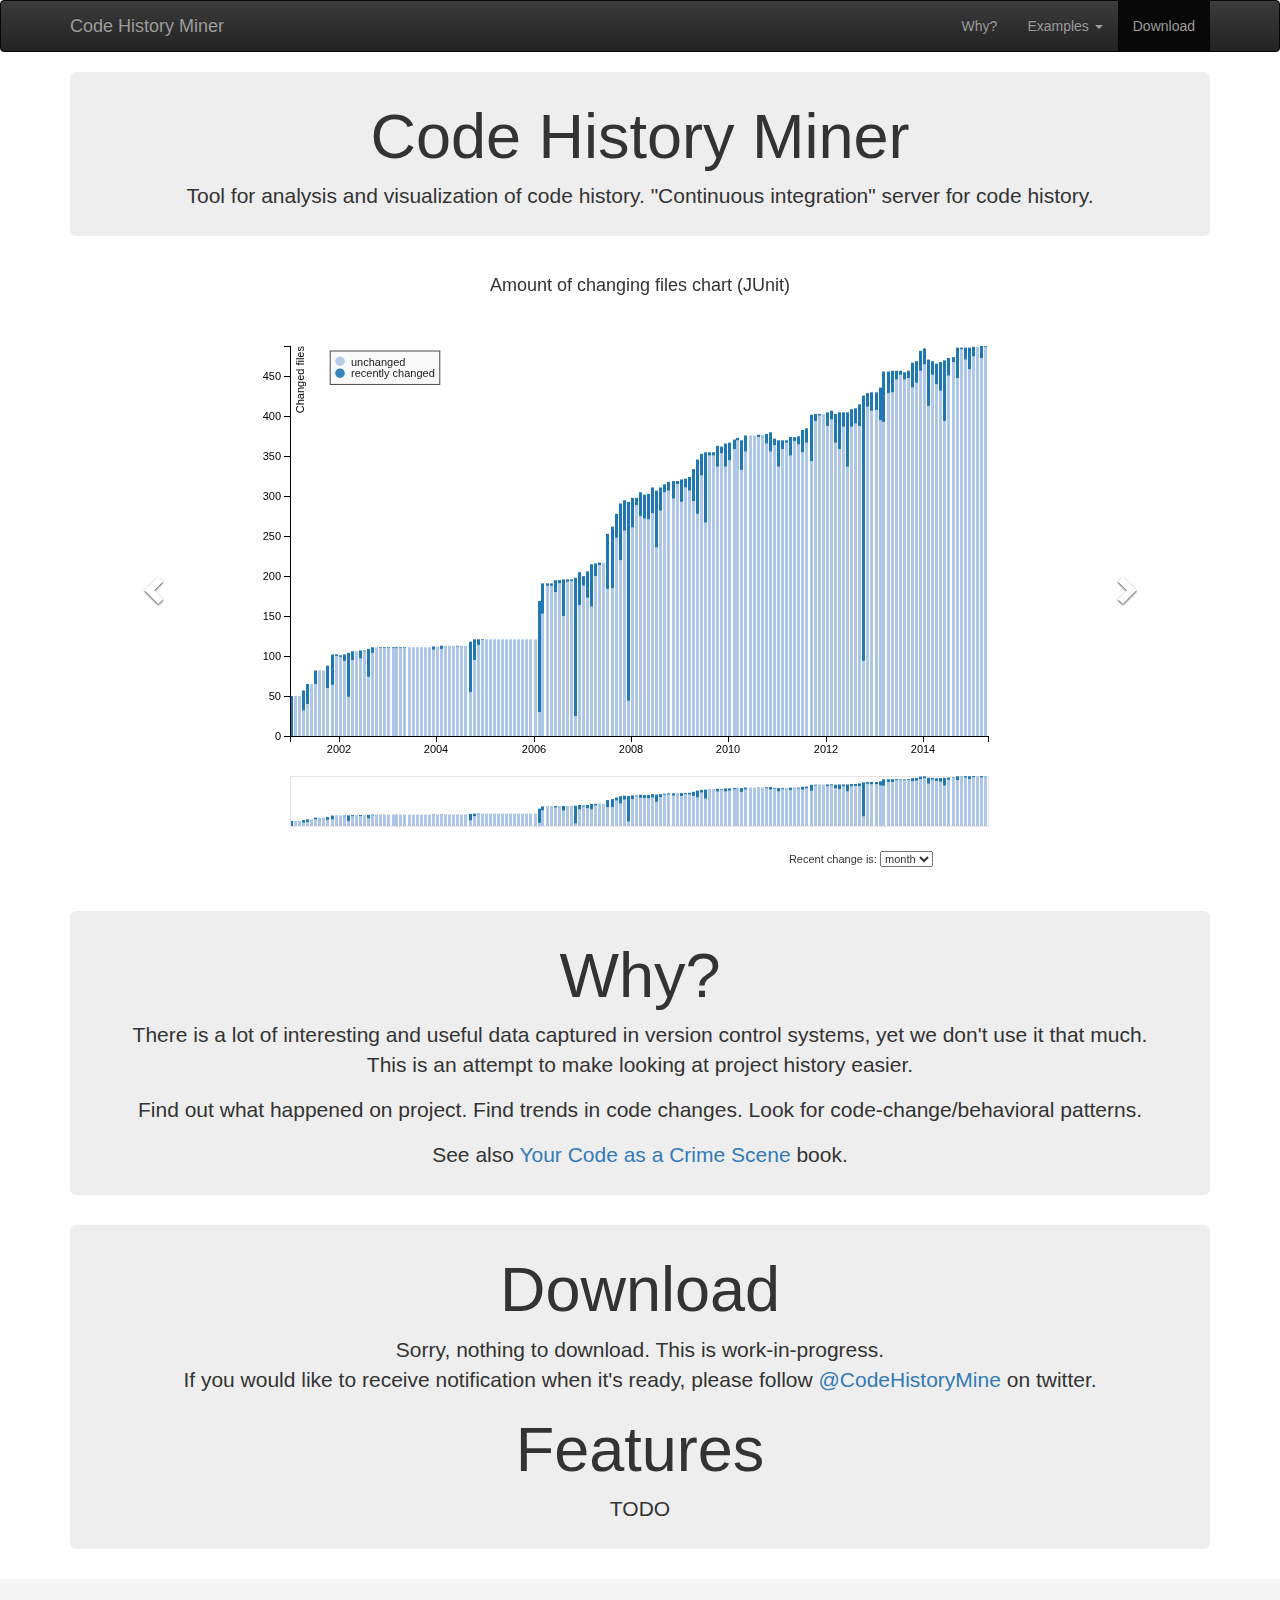
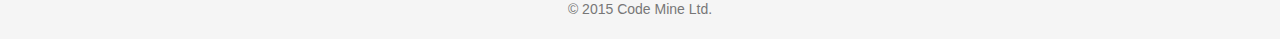
==== commit 89d7aa88: "draft of main web page" ====
--- a/_web/index.html
+++ b/_web/index.html
@@ -124,8 +124,8 @@
             please follow <a href="https://twitter.com/codehistorymine">@CodeHistoryMine</a> on twitter.
         </p>
         <h1 align="center">Features</h1>
-        <p>
-            adsfoasidfjsadf;
+        <p align="center">
+            TODO
         </p>
     </div>
 </div>
